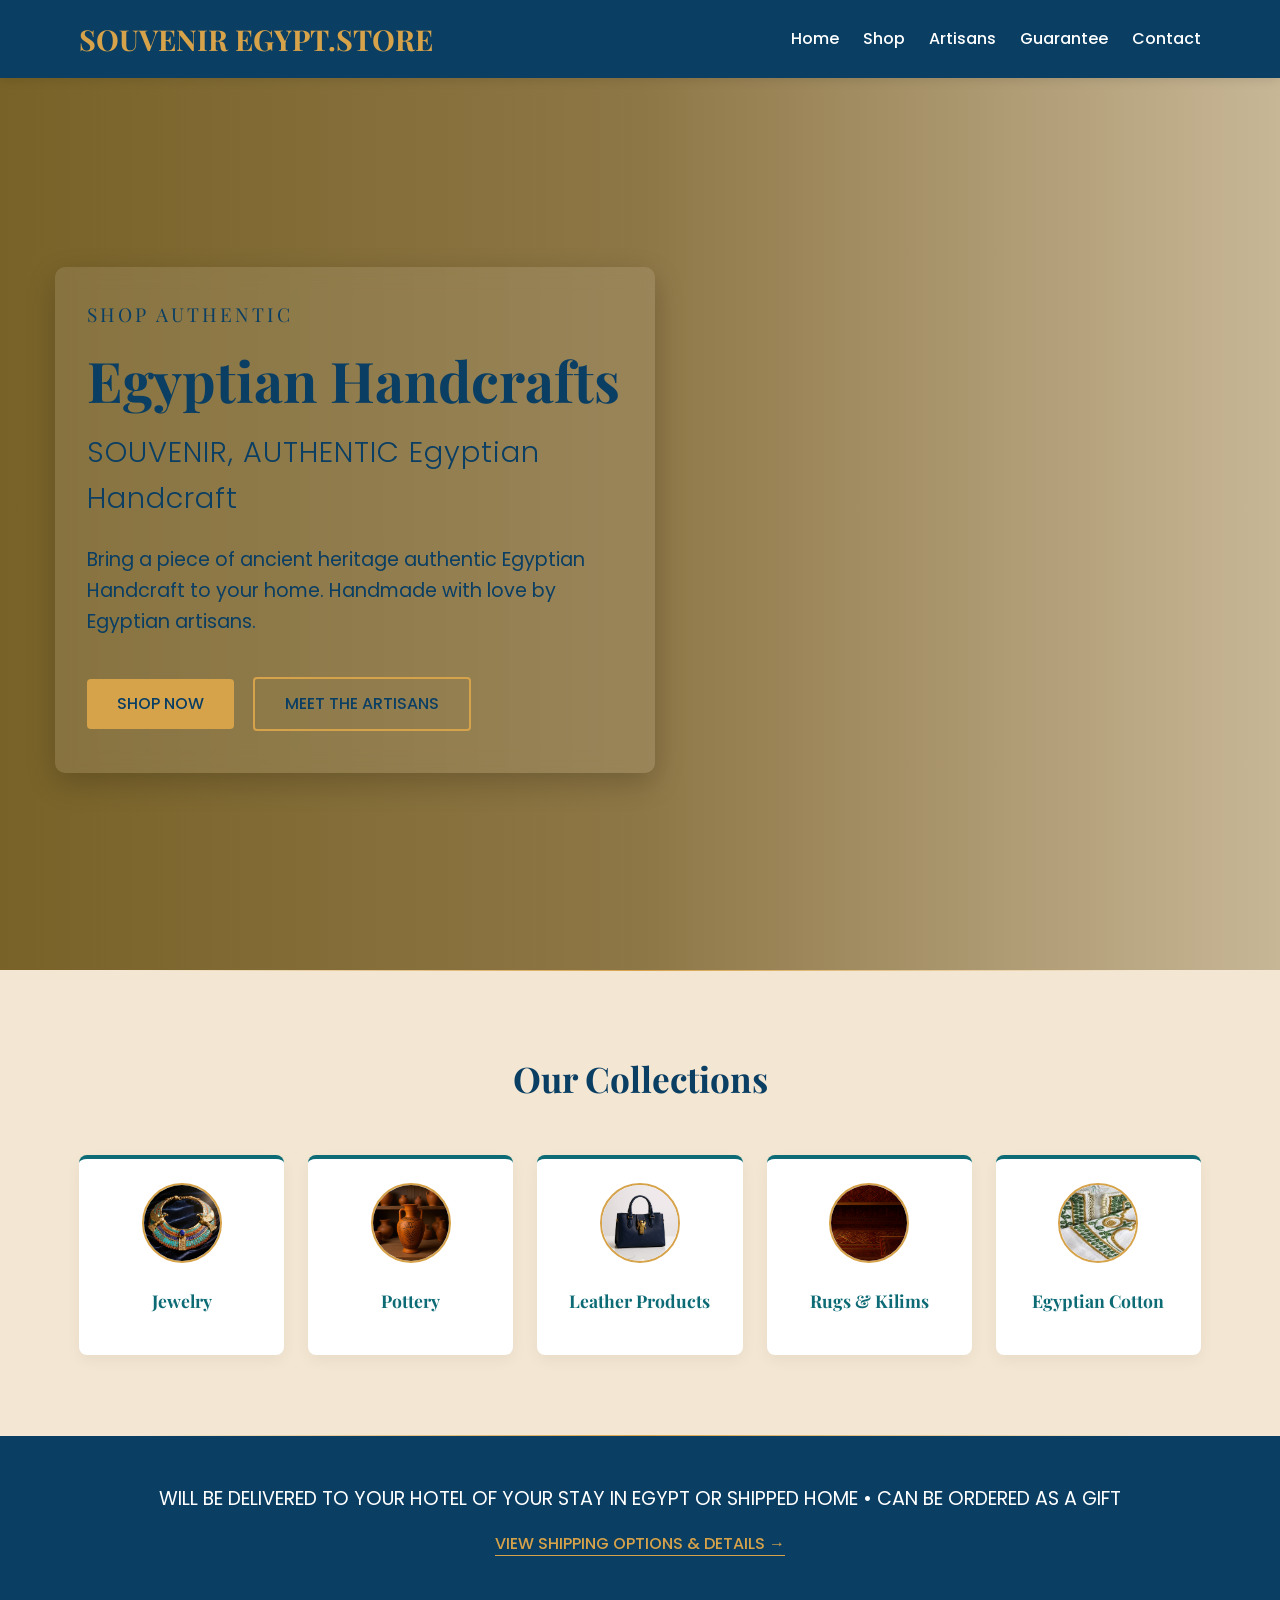
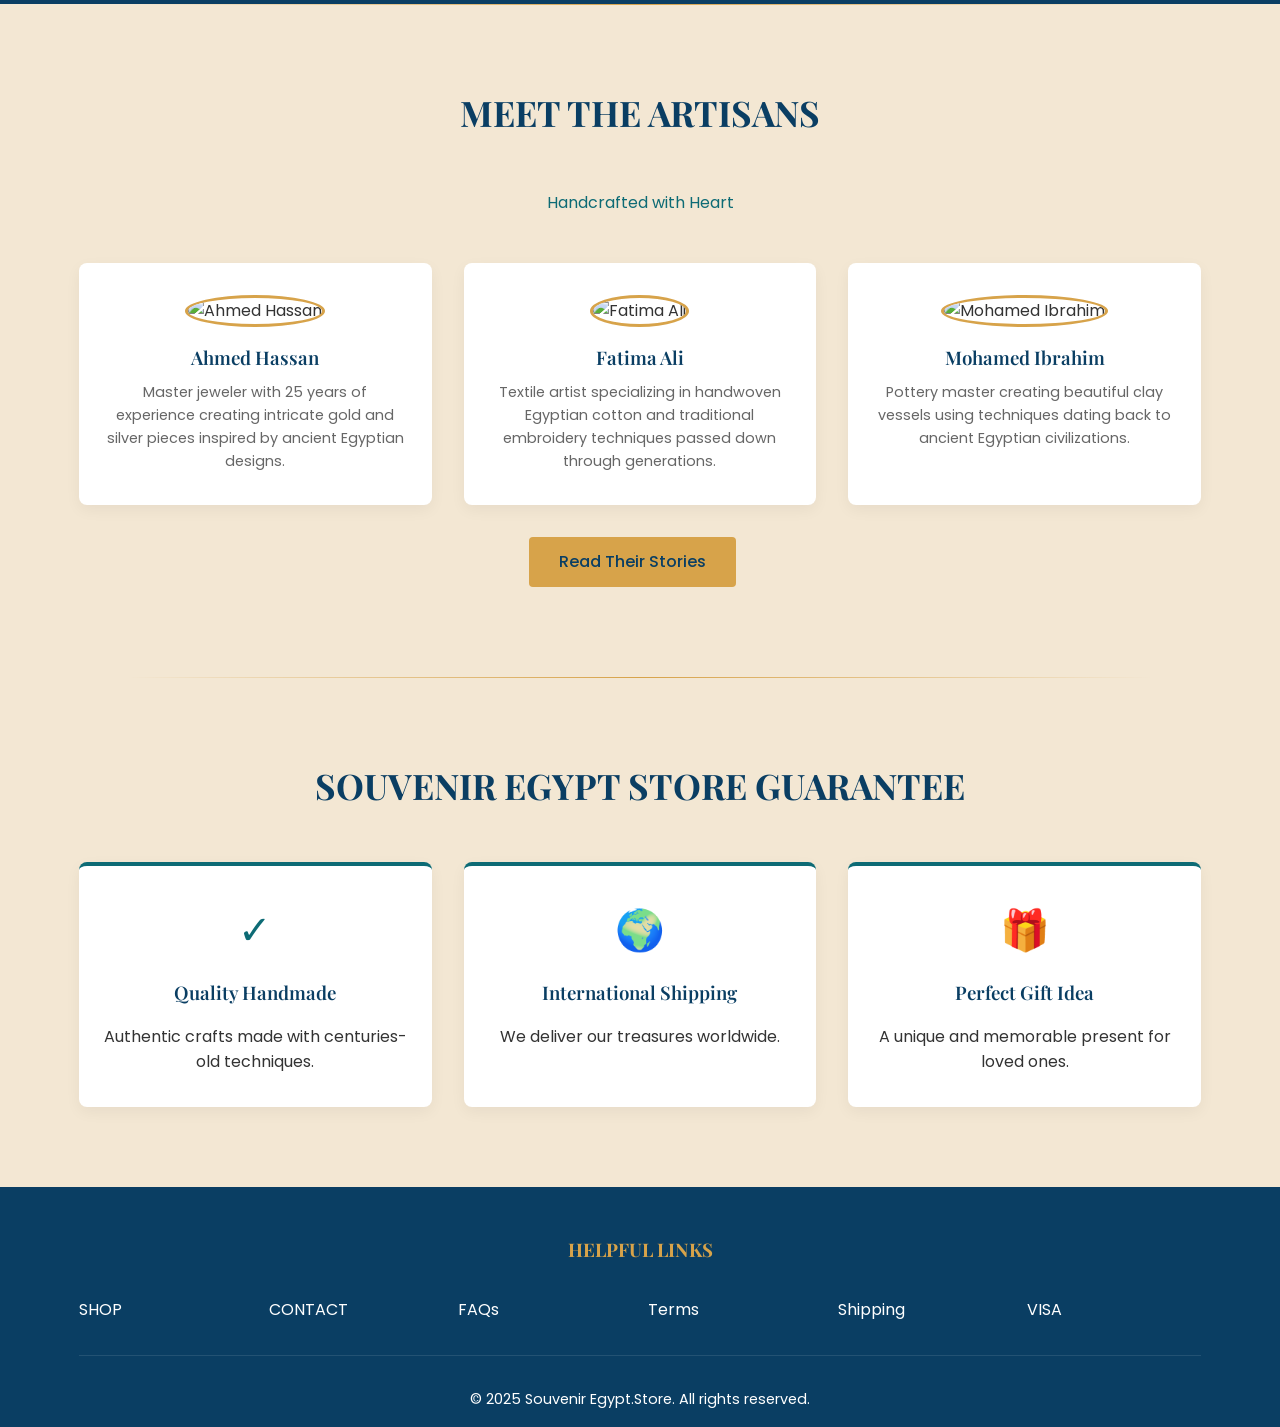
==== index.html @ 483a2a7c "Update-3 11-10-2025 12:48AM" ====
<!DOCTYPE html>
<html lang="en">
<head>
    <meta charset="UTF-8">
    <meta name="viewport" content="width=device-width, initial-scale=1.0">
    <title>SOUVENIR - Authentic Egyptian Handcraft</title>
    <link href="https://fonts.googleapis.com/css2?family=Playfair+Display:wght@400;700&family=Poppins:wght@300;400;500;600&display=swap" rel="stylesheet">
     <style>
        :root {
            --deep-teal: #0D6B75;
            --desert-gold: #D7A34A;
            --sand-beige: #F3E7D3;
            --dark-blue: #0A3E63;
            --text-dark: #333333;
            --text-light: #ffffff;
        }

        * {
            margin: 0;
            padding: 0;
            box-sizing: border-box;
        }

        body {
            font-family: 'Poppins', sans-serif;
            color: var(--text-dark);
            line-height: 1.6;
            background-color: var(--sand-beige);
        }

        h1, h2, h3, h4 {
            font-family: 'Playfair Display', serif;
            margin-bottom: 1rem;
        }

        .container {
            width: 90%;
            max-width: 1200px;
            margin: 0 auto;
            padding: 0 15px;
        }

        /* Section Separator */
        .section-separator {
            border: 0;
            height: 1px;
            background: linear-gradient(to right, transparent, var(--desert-gold), transparent);
            margin: 0 auto;
            width: 80%;
        }

        /* Header Styles */
        header {
            background-color: var(--dark-blue);
            color: var(--text-light);
            padding: 1rem 0;
            position: fixed;
            width: 100%;
            top: 0;
            z-index: 1000;
            box-shadow: 0 2px 10px rgba(0, 0, 0, 0.1);
        }

        .header-content {
            display: flex;
            justify-content: space-between;
            align-items: center;
        }

        .logo {
            font-family: 'Playfair Display', serif;
            font-size: 1.8rem;
            font-weight: 700;
            color: var(--desert-gold);
        }

        nav ul {
            display: flex;
            list-style: none;
        }

        nav ul li {
            margin-left: 1.5rem;
        }

        nav ul li a {
            color: var(--text-light);
            text-decoration: none;
            font-weight: 500;
            transition: color 0.3s;
        }

        nav ul li a:hover {
            color: var(--desert-gold);
        }

        .mobile-menu {
            display: none;
            font-size: 1.5rem;
            cursor: pointer;
            color: var(--desert-gold);
        }

        /* Hero Section */
        .hero {
            background: linear-gradient(90deg, rgba(99, 75, 10, 0.85) 0%, rgba(99, 71, 10, 0.7) 50%, rgba(99, 71, 10, 0.3) 100%), 
                url('https://encrypted-tbn0.gstatic.com/images?q=tbn:ANd9GcQ4jGZ0KMKgC7omjHCyZVsBa8YIPosNLik_pw&s') no-repeat center center/cover;
            height: 100vh;
            display: flex;
            align-items: center;
            margin-top: 70px;
        }

        .hero-content {
            width: 100%;
        }

        .hero-text {
            max-width: 600px;
            padding: 2rem;
            background-color: rgba(255, 255, 255, 0.1);
            backdrop-filter: blur(10px);
            border-radius: 10px;
            box-shadow: 0 10px 30px rgba(0, 0, 0, 0.2);
        }

        .hero h2 {
            font-size: 1.2rem;
            letter-spacing: 3px;
            margin-bottom: 1rem;
            font-weight: 400;
            color: var(--dark-blue);
        }

        .hero h1 {
            font-size: 3.5rem;
            margin-bottom: 1rem;
            line-height: 1.2;
            color: var(--dark-blue);
        }

        .brand-tagline {
            font-size: 1.8rem;
            margin-bottom: 1.5rem;
            font-weight: 300;
            letter-spacing: 1px;
            color: var(--dark-blue);
        }

        .hero-tagline {
            font-size: 1.2rem;
            margin-bottom: 2.5rem;
            color: var(--dark-blue);
            line-height: 1.6;
        }

        .btn {
            display: inline-block;
            padding: 12px 30px;
            border-radius: 4px;
            text-decoration: none;
            font-weight: 500;
            transition: all 0.3s;
            margin-right: 15px;
            margin-bottom: 10px;
        }

        .btn-primary {
            background-color: var(--desert-gold);
            color: var(--dark-blue);
        }

        .btn-primary:hover {
            background-color: #c08c3a;
            transform: translateY(-3px);
            box-shadow: 0 5px 15px rgba(215, 163, 74, 0.3);
        }

        .btn-secondary {
            border: 2px solid var(--desert-gold);
            color: var(--dark-blue);
        }

        .btn-secondary:hover {
            background-color: rgba(215, 163, 74, 0.1);
            transform: translateY(-3px);
        }

        /* Product Categories */
        .categories {
            padding: 5rem 0;
        }

        .section-title {
            text-align: center;
            margin-bottom: 3rem;
            font-size: 2.2rem;
            color: var(--dark-blue);
        }

        .categories-grid {
            display: grid;
            grid-template-columns: repeat(5, 1fr);
            gap: 1.5rem;
        }

        .category-card {
            background-color: white;
            border-radius: 8px;
            padding: 1.5rem 1rem;
            text-align: center;
            box-shadow: 0 5px 15px rgba(0, 0, 0, 0.05);
            transition: transform 0.3s, box-shadow 0.3s;
            cursor: pointer;
            border-top: 4px solid var(--deep-teal);
        }

        .category-card:hover {
            transform: translateY(-10px);
            box-shadow: 0 15px 30px rgba(0, 0, 0, 0.1);
        }

        .category-image {
            width: 80px;
            height: 80px;
            object-fit: cover;
            border-radius: 50%;
            margin: 0 auto 1rem;
            border: 2px solid var(--desert-gold);
        }

        .category-card h3 {
            color: var(--deep-teal);
            font-size: 1.1rem;
        }

        /* Delivery Promise */
        .delivery {
            background-color: var(--dark-blue);
            padding: 3rem 0;
            text-align: center;
            color: white;
        }

        .delivery p {
            font-size: 1.2rem;
            margin-bottom: 1rem;
        }

        .delivery a {
            color: var(--desert-gold);
            text-decoration: none;
            font-weight: 500;
            border-bottom: 1px solid var(--desert-gold);
            transition: color 0.3s;
        }

        .delivery a:hover {
            color: var(--sand-beige);
            border-color: var(--sand-beige);
        }

        /* Artisans Section */
        .artisans {
            padding: 5rem 0;
        }

        .artisans-grid {
            display: grid;
            grid-template-columns: repeat(3, 1fr);
            gap: 2rem;
            margin-bottom: 2rem;
        }

        .artisan-card {
            text-align: center;
            background-color: white;
            padding: 2rem 1.5rem;
            border-radius: 8px;
            box-shadow: 0 5px 15px rgba(0, 0, 0, 0.05);
        }

        .artisan-img {
            width: 150px;
            height: 150px;
            border-radius: 50%;
            object-fit: cover;
            margin: 0 auto 1rem;
            border: 3px solid var(--desert-gold);
        }

        .artisan-name {
            font-weight: 600;
            margin-bottom: 0.5rem;
            color: var(--dark-blue);
        }

        .artisan-bio {
            font-size: 0.9rem;
            color: #666;
        }

        .center-btn {
            text-align: center;
        }

        /* Guarantee Section */
        .guarantee {
            padding: 5rem 0;
        }

        .guarantee-grid {
            display: grid;
            grid-template-columns: repeat(3, 1fr);
            gap: 2rem;
        }

        .guarantee-card {
            text-align: center;
            padding: 2rem 1rem;
            background-color: white;
            border-radius: 8px;
            box-shadow: 0 5px 15px rgba(0, 0, 0, 0.05);
            border-top: 4px solid var(--deep-teal);
        }

        .guarantee-icon {
            font-size: 2.5rem;
            margin-bottom: 1rem;
            color: var(--deep-teal);
        }

        .guarantee-title {
            font-weight: 600;
            margin-bottom: 1rem;
            color: var(--dark-blue);
        }

        /* Footer */
        footer {
            background-color: var(--dark-blue);
            color: var(--text-light);
            padding: 3rem 0 1rem;
        }

        .footer-links {
            display: grid;
            grid-template-columns: repeat(6, 1fr);
            gap: 1rem;
            margin-bottom: 2rem;
        }

        .footer-links a {
            color: var(--text-light);
            text-decoration: none;
            transition: color 0.3s;
        }

        .footer-links a:hover {
            color: var(--desert-gold);
        }

        .copyright {
            text-align: center;
            padding-top: 2rem;
            border-top: 1px solid rgba(255, 255, 255, 0.1);
            font-size: 0.9rem;
        }

        /* Responsive Design */
        @media (max-width: 992px) {
            .categories-grid {
                grid-template-columns: repeat(3, 1fr);
            }
            
            .artisans-grid {
                grid-template-columns: repeat(2, 1fr);
            }
            
            .footer-links {
                grid-template-columns: repeat(3, 1fr);
            }
            
            .hero-text {
                max-width: 80%;
                margin: 0 auto;
                text-align: center;
            }
        }

        @media (max-width: 768px) {
            .hero h1 {
                font-size: 2.5rem;
            }
            
            .brand-tagline {
                font-size: 1.4rem;
            }
            
            .hero-tagline {
                font-size: 1.1rem;
                padding: 0 1rem;
            }
            
            .guarantee-grid {
                grid-template-columns: 1fr;
            }
            
            nav ul {
                display: none;
                position: absolute;
                top: 70px;
                left: 0;
                width: 100%;
                background-color: var(--dark-blue);
                flex-direction: column;
                padding: 1rem 0;
                text-align: center;
                box-shadow: 0 5px 10px rgba(0, 0, 0, 0.1);
            }
            
            nav ul.show {
                display: flex;
            }
            
            nav ul li {
                margin: 0.5rem 0;
            }
            
            .mobile-menu {
                display: block;
            }
        }

        @media (max-width: 576px) {
            .categories-grid {
                grid-template-columns: repeat(2, 1fr);
            }
            
            .artisans-grid {
                grid-template-columns: 1fr;
            }
            
            .footer-links {
                grid-template-columns: repeat(2, 1fr);
            }
            
            .hero .btn {
                display: block;
                margin: 10px auto;
                width: 80%;
            }
            
            .hero-text {
                max-width: 90%;
                padding: 1.5rem;
            }
            
            .category-image {
                width: 70px;
                height: 70px;
            }
        }
    </style>
</head>
<body>
    <!-- Header -->
    <header>
        <div class="container header-content">
            <div class="logo">SOUVENIR EGYPT.STORE</div>
            <nav>
                <div class="mobile-menu">☰</div>
                <ul>
                    <li><a href="#home">Home</a></li>
                    <li><a href="#shop">Shop</a></li>
                    <li><a href="#artisans">Artisans</a></li>
                    <li><a href="#guarantee">Guarantee</a></li>
                    <li><a href="#contact">Contact</a></li>
                </ul>
            </nav>
        </div>
    </header>

    <!-- Hero Section -->
    <section class="hero" id="home">
        <div class="container hero-content">
            <div class="hero-text">
                <h2>SHOP AUTHENTIC</h2>
                <h1>Egyptian Handcrafts</h1>
                <div class="brand-tagline">SOUVENIR, AUTHENTIC Egyptian Handcraft</div>
                <p class="hero-tagline">Bring a piece of ancient heritage authentic Egyptian Handcraft to your home. Handmade with love by Egyptian artisans.</p>
                <div class="hero-buttons">
                    <a href="#shop" class="btn btn-primary">SHOP NOW</a>
                    <a href="#artisans" class="btn btn-secondary">MEET THE ARTISANS</a>
                </div>
            </div>
        </div>
    </section>

    <hr class="section-separator">

    <!-- Product Categories -->
    <section class="categories" id="categories">
        <div class="container">
            <h2 class="section-title">Our Collections</h2>
            <div class="categories-grid">
                <div class="category-card">
                    <img src="./assets/img/jewelry.jpeg" alt="Jewelry" class="category-image">
                    <h3>Jewelry</h3>
                </div>
                <div class="category-card">
                    <img src="./assets/img/pottery.png" alt="Pottery" class="category-image">
                    <h3>Pottery</h3>
                </div>
                <div class="category-card">
                    <img src="./assets/img/leather.png" alt="Leather Products" class="category-image">
                    <h3>Leather Products</h3>
                </div>
                <div class="category-card">
                    <img src="./assets/img/Kilimandcarpet.png" alt="Rugs & Kilims" class="category-image">
                    <h3>Rugs & Kilims</h3>
                </div>
                <div class="category-card">
                    <img src="./assets/img/fashion.jpg" alt="Egyptian Cotton" class="category-image">
                    <h3>Egyptian Cotton</h3>
                </div>
            </div>
        </div>
    </section>

    <hr class="section-separator">

    <!-- Delivery Promise -->
    <section class="delivery">
        <div class="container">
            <p>WILL BE DELIVERED TO YOUR HOTEL OF YOUR STAY IN EGYPT OR SHIPPED HOME • CAN BE ORDERED AS A GIFT</p>
            <a href="#">VIEW SHIPPING OPTIONS & DETAILS →</a>
        </div>
    </section>

    <hr class="section-separator">

    <!-- Artisans Section -->
    <section class="artisans" id="artisans">
        <div class="container">
            <h2 class="section-title">MEET THE ARTISANS</h2>
            <p class="section-subtitle" style="text-align: center; margin-bottom: 3rem; color: var(--deep-teal);">Handcrafted with Heart</p>
            <div class="artisans-grid">
                <div class="artisan-card">
                    <img src="https://images.unsplash.com/photo-1589156280159-27698a70f29e?ixlib=rb-1.2.1&auto=format&fit=crop&w=500&q=80" alt="Ahmed Hassan" class="artisan-img">
                    <h3 class="artisan-name">Ahmed Hassan</h3>
                    <p class="artisan-bio">Master jeweler with 25 years of experience creating intricate gold and silver pieces inspired by ancient Egyptian designs.</p>
                </div>
                <div class="artisan-card">
                    <img src="https://images.unsplash.com/photo-1573496359142-b8d87734a5a2?ixlib=rb-1.2.1&auto=format&fit=crop&w=500&q=80" alt="Fatima Ali" class="artisan-img">
                    <h3 class="artisan-name">Fatima Ali</h3>
                    <p class="artisan-bio">Textile artist specializing in handwoven Egyptian cotton and traditional embroidery techniques passed down through generations.</p>
                </div>
                <div class="artisan-card">
                    <img src="https://images.unsplash.com/photo-1507003211169-0a1dd7228f2d?ixlib=rb-1.2.1&auto=format&fit=crop&w=500&q=80" alt="Mohamed Ibrahim" class="artisan-img">
                    <h3 class="artisan-name">Mohamed Ibrahim</h3>
                    <p class="artisan-bio">Pottery master creating beautiful clay vessels using techniques dating back to ancient Egyptian civilizations.</p>
                </div>
            </div>
            <div class="center-btn">
                <a href="#" class="btn btn-primary">Read Their Stories</a>
            </div>
        </div>
    </section>

    <hr class="section-separator">

    <!-- Guarantee Section -->
    <section class="guarantee" id="guarantee">
        <div class="container">
            <h2 class="section-title">SOUVENIR EGYPT STORE GUARANTEE</h2>
            <div class="guarantee-grid">
                <div class="guarantee-card">
                    <div class="guarantee-icon">✓</div>
                    <h3 class="guarantee-title">Quality Handmade</h3>
                    <p>Authentic crafts made with centuries-old techniques.</p>
                </div>
                <div class="guarantee-card">
                    <div class="guarantee-icon">🌍</div>
                    <h3 class="guarantee-title">International Shipping</h3>
                    <p>We deliver our treasures worldwide.</p>
                </div>
                <div class="guarantee-card">
                    <div class="guarantee-icon">🎁</div>
                    <h3 class="guarantee-title">Perfect Gift Idea</h3>
                    <p>A unique and memorable present for loved ones.</p>
                </div>
            </div>
        </div>
    </section>

    <!-- Footer -->
    <footer id="contact">
        <div class="container">
            <h3 style="text-align: center; margin-bottom: 2rem; color: var(--desert-gold);">HELPFUL LINKS</h3>
            <div class="footer-links">
                <a href="#shop">SHOP</a>
                <a href="#contact">CONTACT</a>
                <a href="#">FAQs</a>
                <a href="#">Terms</a>
                <a href="#">Shipping</a>
                <a href="#">VISA</a>
            </div>
            <div class="copyright">
                <p>© 2025 Souvenir Egypt.Store. All rights reserved.</p>
            </div>
        </div>
    </footer>

    <script>
        // Mobile menu toggle
        document.querySelector('.mobile-menu').addEventListener('click', function() {
            document.querySelector('nav ul').classList.toggle('show');
        });

        // Smooth scrolling for anchor links
        document.querySelectorAll('a[href^="#"]').forEach(anchor => {
            anchor.addEventListener('click', function (e) {
                e.preventDefault();
                
                const targetId = this.getAttribute('href');
                if(targetId === '#') return;
                
                const targetElement = document.querySelector(targetId);
                if(targetElement) {
                    window.scrollTo({
                        top: targetElement.offsetTop - 70,
                        behavior: 'smooth'
                    });
                    
                    // Close mobile menu if open
                    document.querySelector('nav ul').classList.remove('show');
                }
            });
        });
    </script>
</body>
</html>
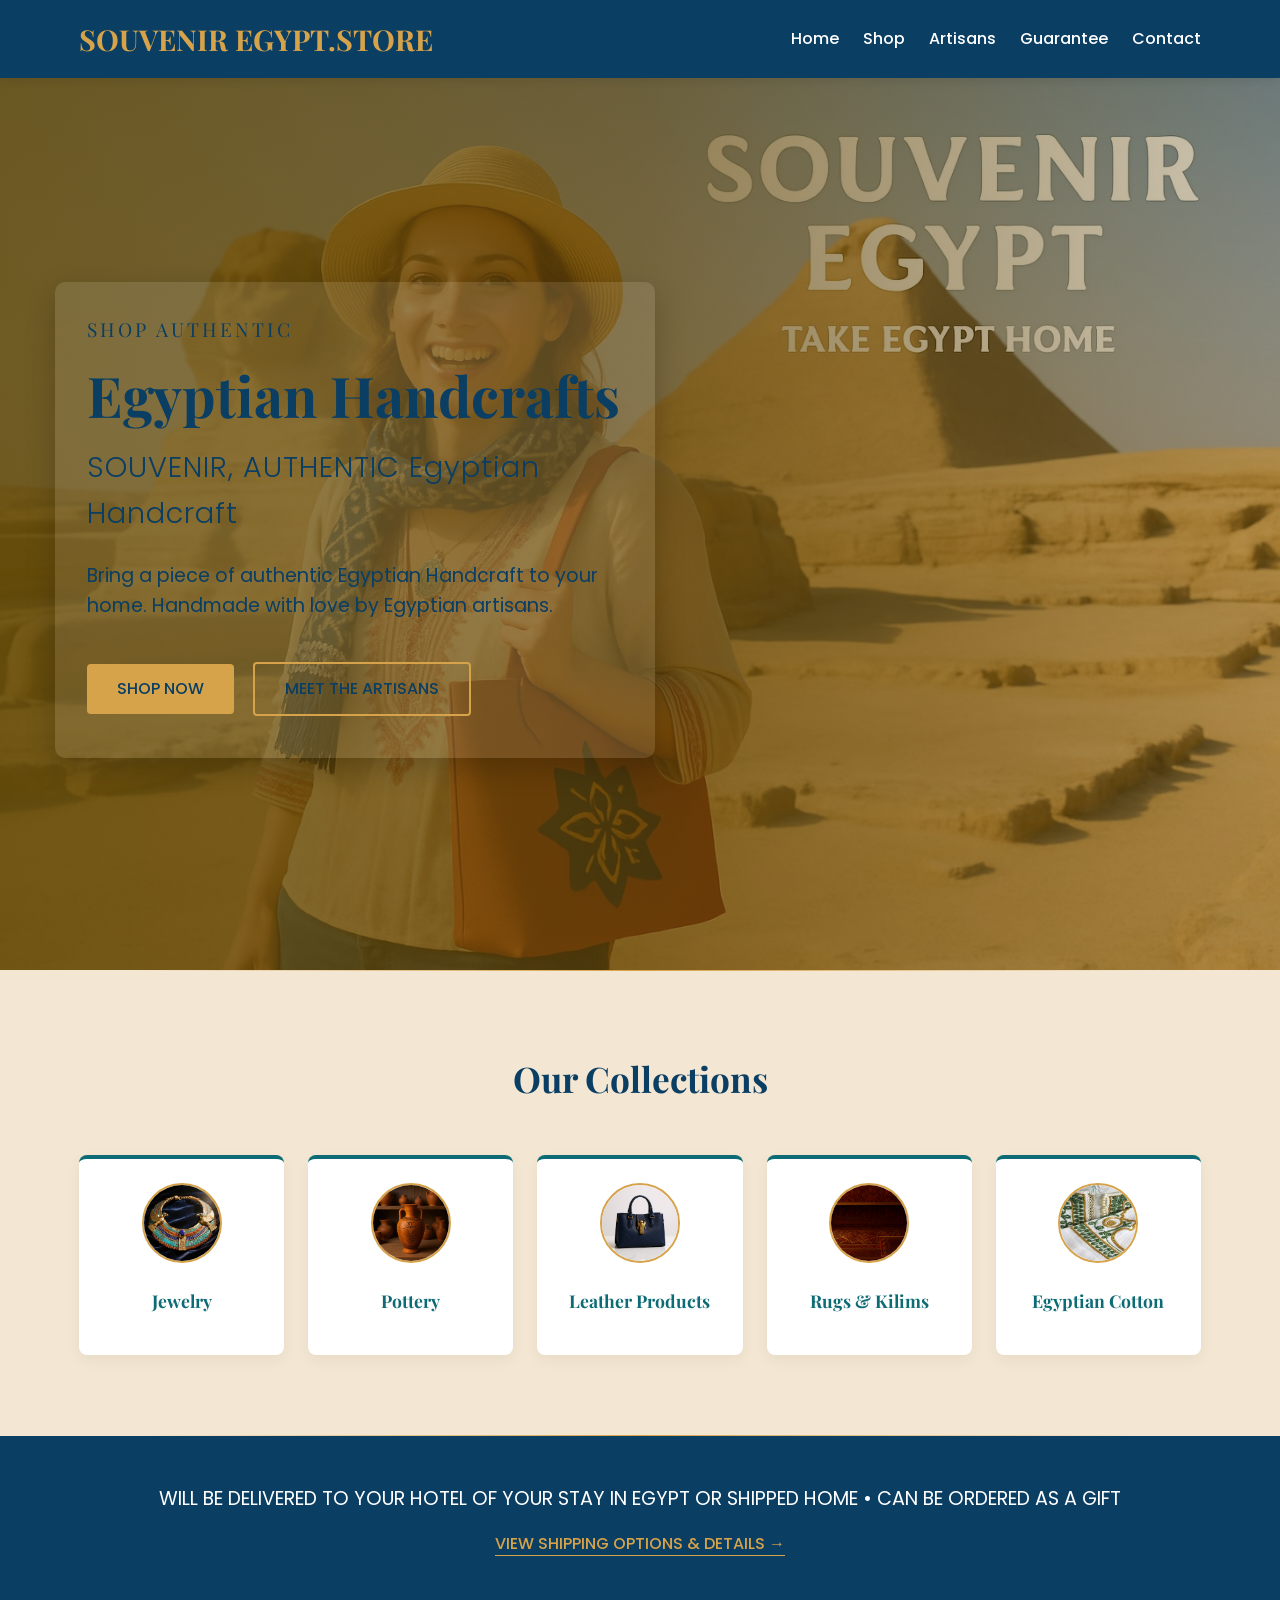
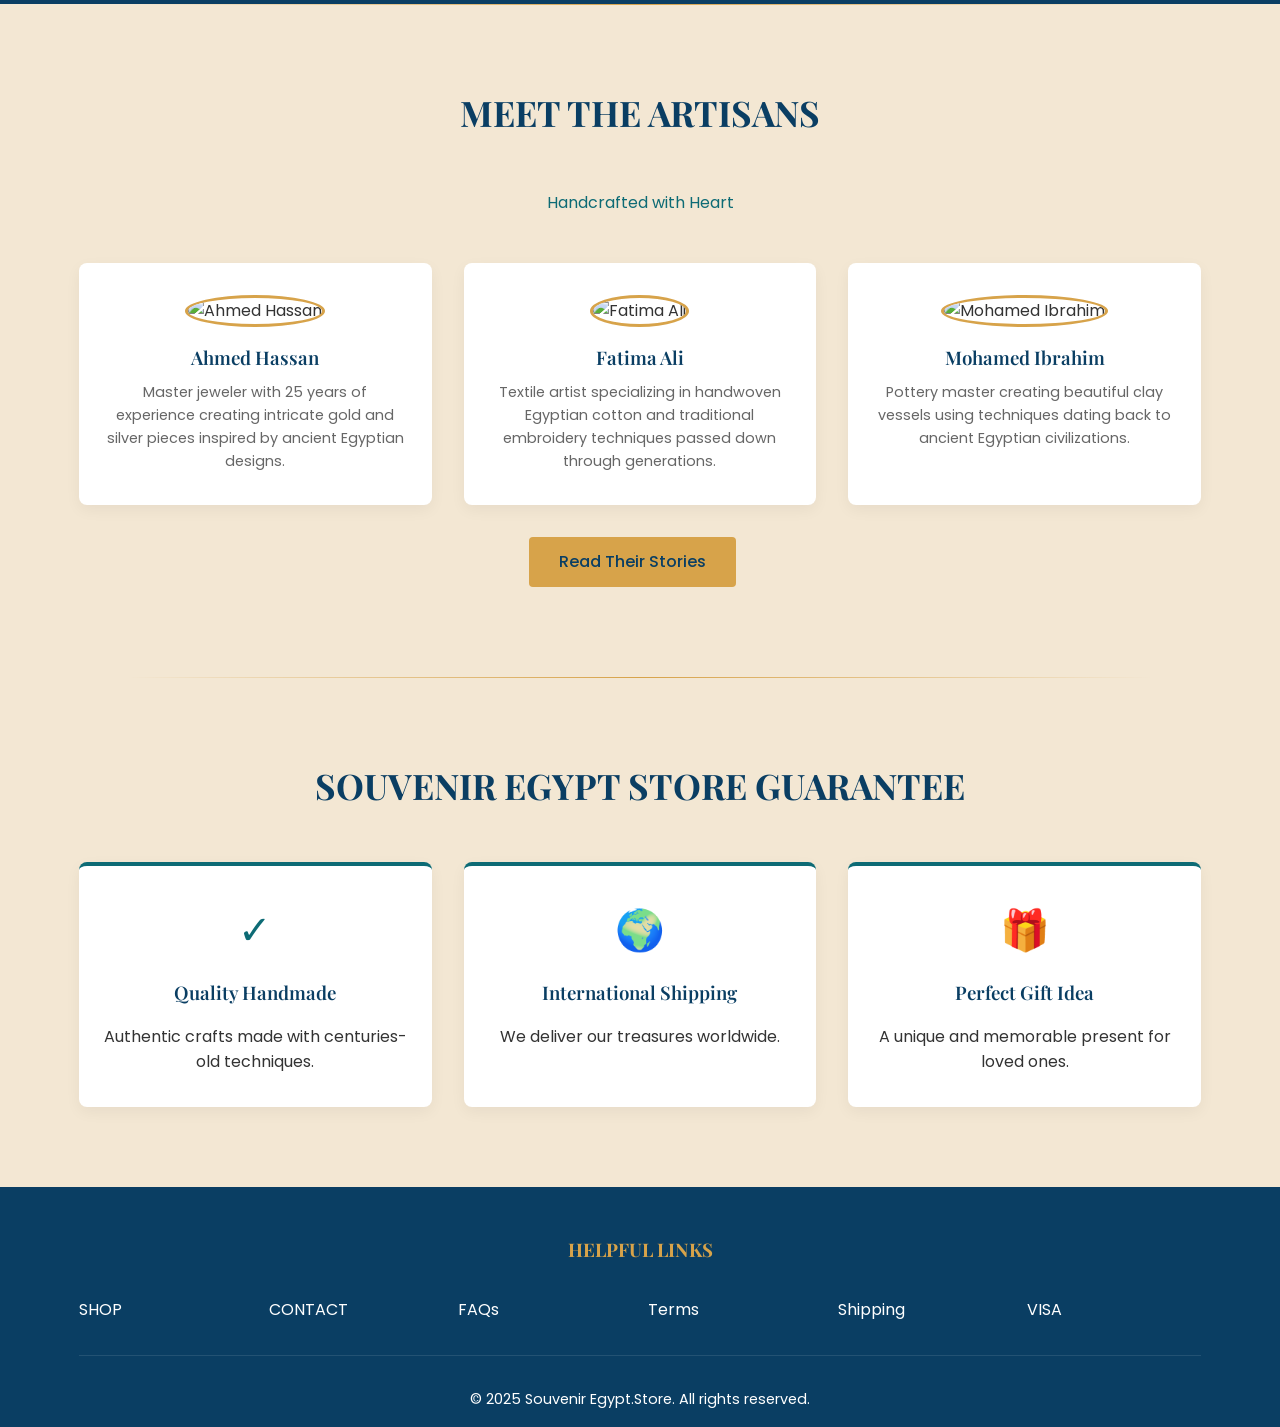
==== commit c50dc5c8: "Upload-4 11-10-2025 9:14PM Upload-4 11-10-2025 9:14PM" ====
--- a/index.html
+++ b/index.html
@@ -104,7 +104,7 @@
         /* Hero Section */
         .hero {
             background: linear-gradient(90deg, rgba(99, 75, 10, 0.85) 0%, rgba(99, 71, 10, 0.7) 50%, rgba(99, 71, 10, 0.3) 100%), 
-                url('https://encrypted-tbn0.gstatic.com/images?q=tbn:ANd9GcQ4jGZ0KMKgC7omjHCyZVsBa8YIPosNLik_pw&s') no-repeat center center/cover;
+                url('./assets/img/heroBagckground.jpg') no-repeat top center/cover;
             height: 100vh;
             display: flex;
             align-items: center;
@@ -119,7 +119,7 @@
             max-width: 600px;
             padding: 2rem;
             background-color: rgba(255, 255, 255, 0.1);
-            backdrop-filter: blur(10px);
+            /* backdrop-filter: blur(10px); */
             border-radius: 10px;
             box-shadow: 0 10px 30px rgba(0, 0, 0, 0.2);
         }
@@ -488,7 +488,7 @@
                 <h2>SHOP AUTHENTIC</h2>
                 <h1>Egyptian Handcrafts</h1>
                 <div class="brand-tagline">SOUVENIR, AUTHENTIC Egyptian Handcraft</div>
-                <p class="hero-tagline">Bring a piece of ancient heritage authentic Egyptian Handcraft to your home. Handmade with love by Egyptian artisans.</p>
+                <p class="hero-tagline">Bring a piece of authentic Egyptian Handcraft to your home. Handmade with love by Egyptian artisans.</p>
                 <div class="hero-buttons">
                     <a href="#shop" class="btn btn-primary">SHOP NOW</a>
                     <a href="#artisans" class="btn btn-secondary">MEET THE ARTISANS</a>
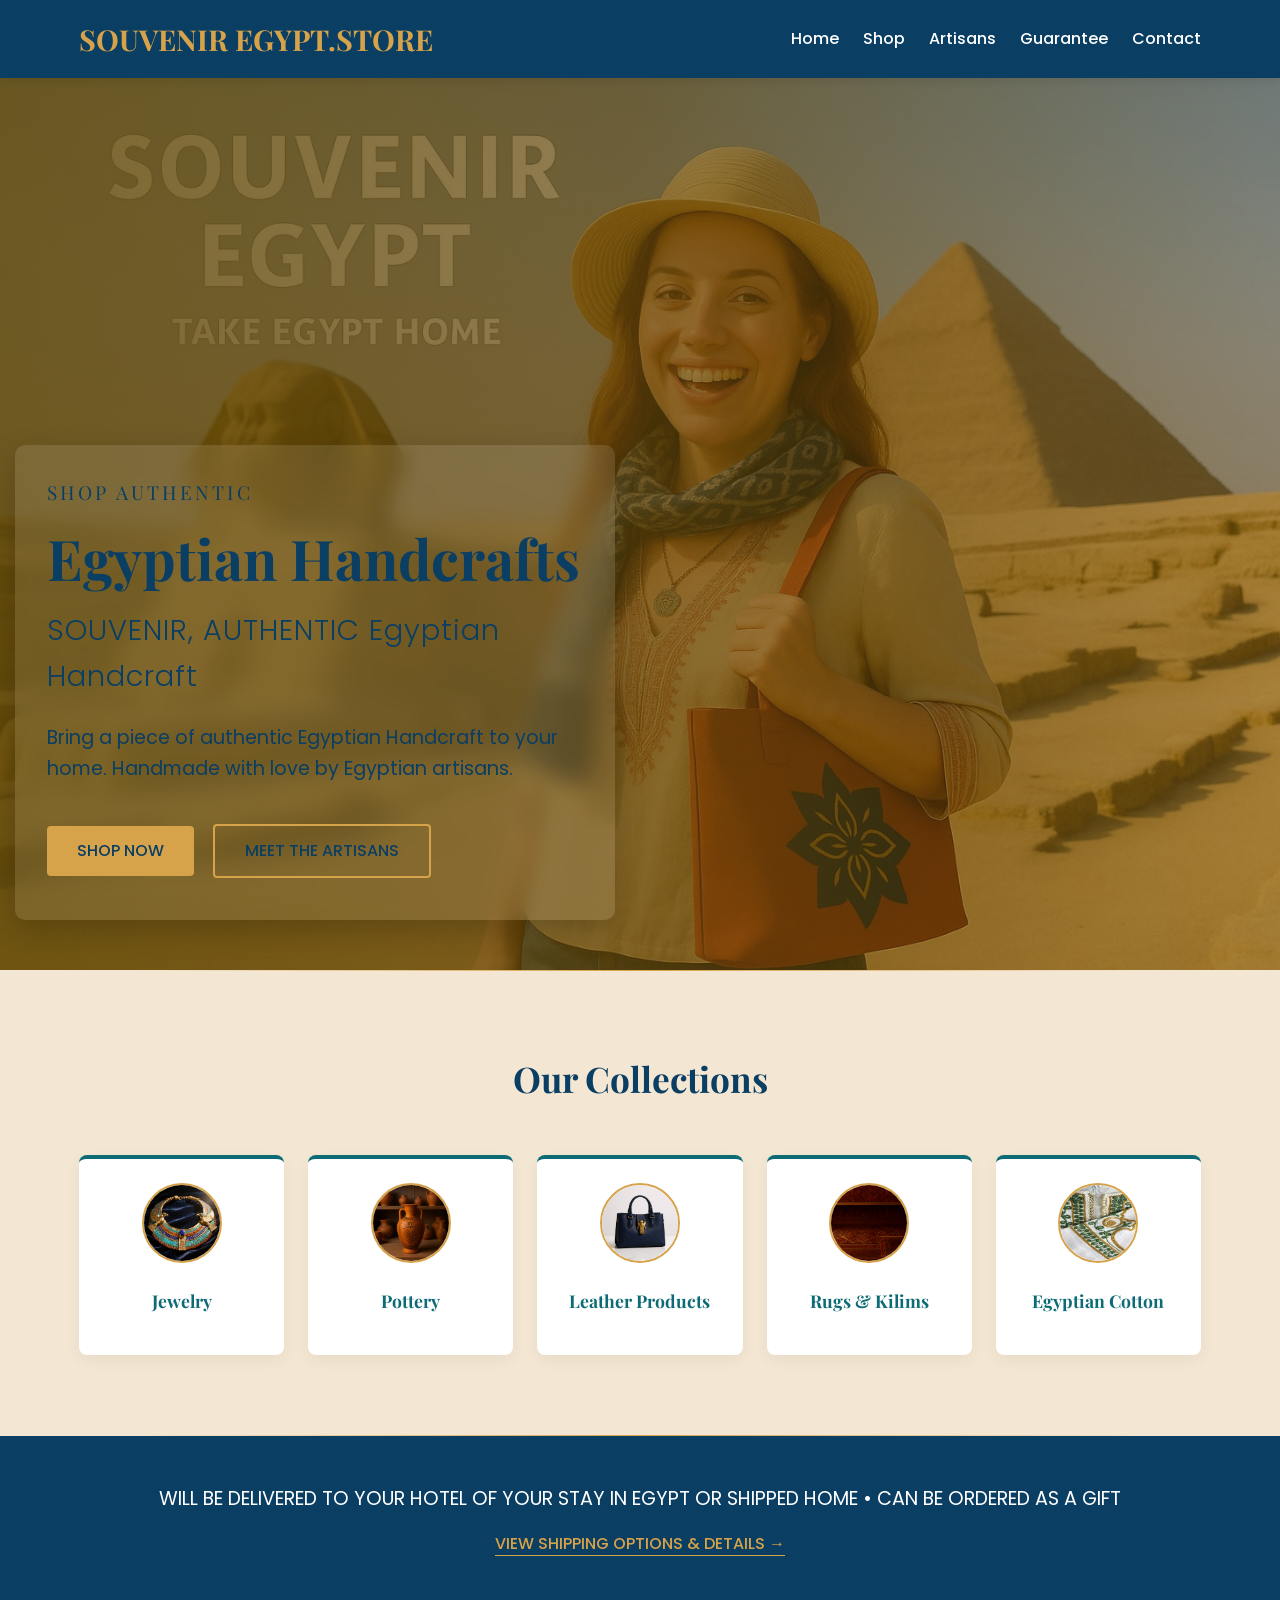
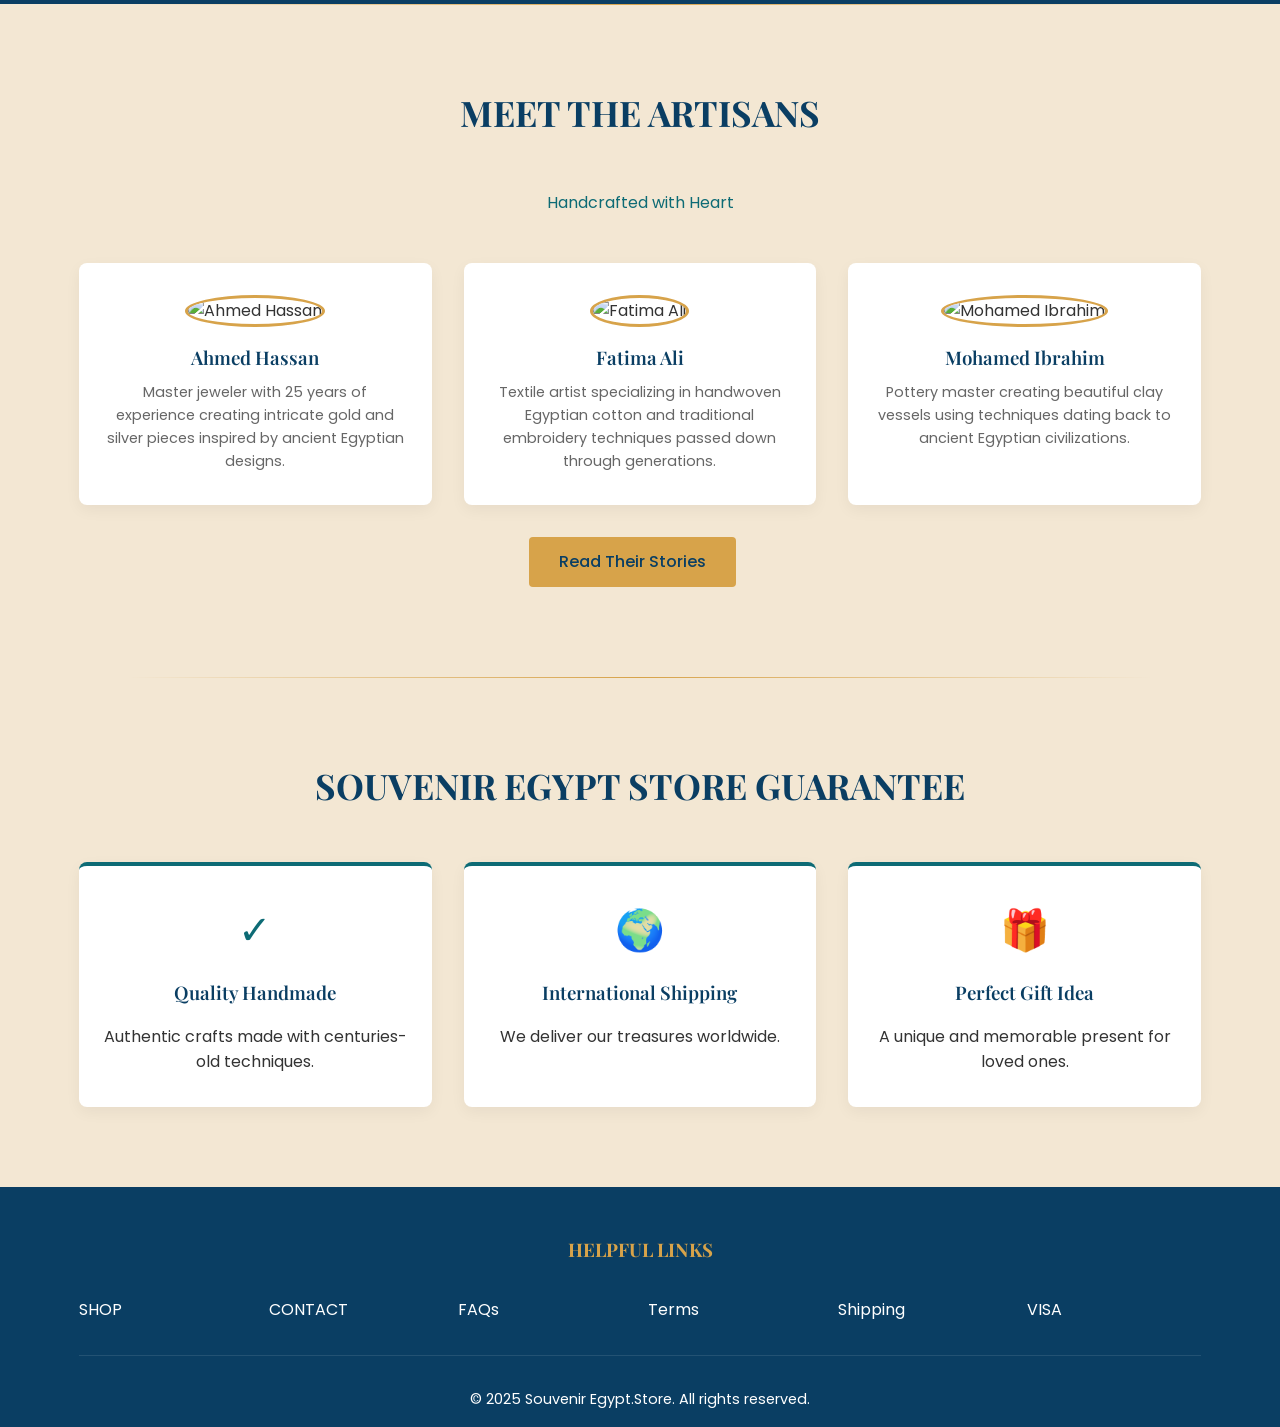
==== commit 101ccf6d: "Upload-5 11-10-2025 9:34PM Upload-5 11-10-2025 9:34PM" ====
--- a/index.html
+++ b/index.html
@@ -107,19 +107,21 @@
                 url('./assets/img/heroBagckground.jpg') no-repeat top center/cover;
             height: 100vh;
             display: flex;
-            align-items: center;
+            align-items: flex-end;
             margin-top: 70px;
+            padding-bottom: 50px;
         }
 
         .hero-content {
             width: 100%;
+            max-width: 1500px;
         }
 
         .hero-text {
             max-width: 600px;
             padding: 2rem;
             background-color: rgba(255, 255, 255, 0.1);
-            /* backdrop-filter: blur(10px); */
+            backdrop-filter: blur(10px);
             border-radius: 10px;
             box-shadow: 0 10px 30px rgba(0, 0, 0, 0.2);
         }
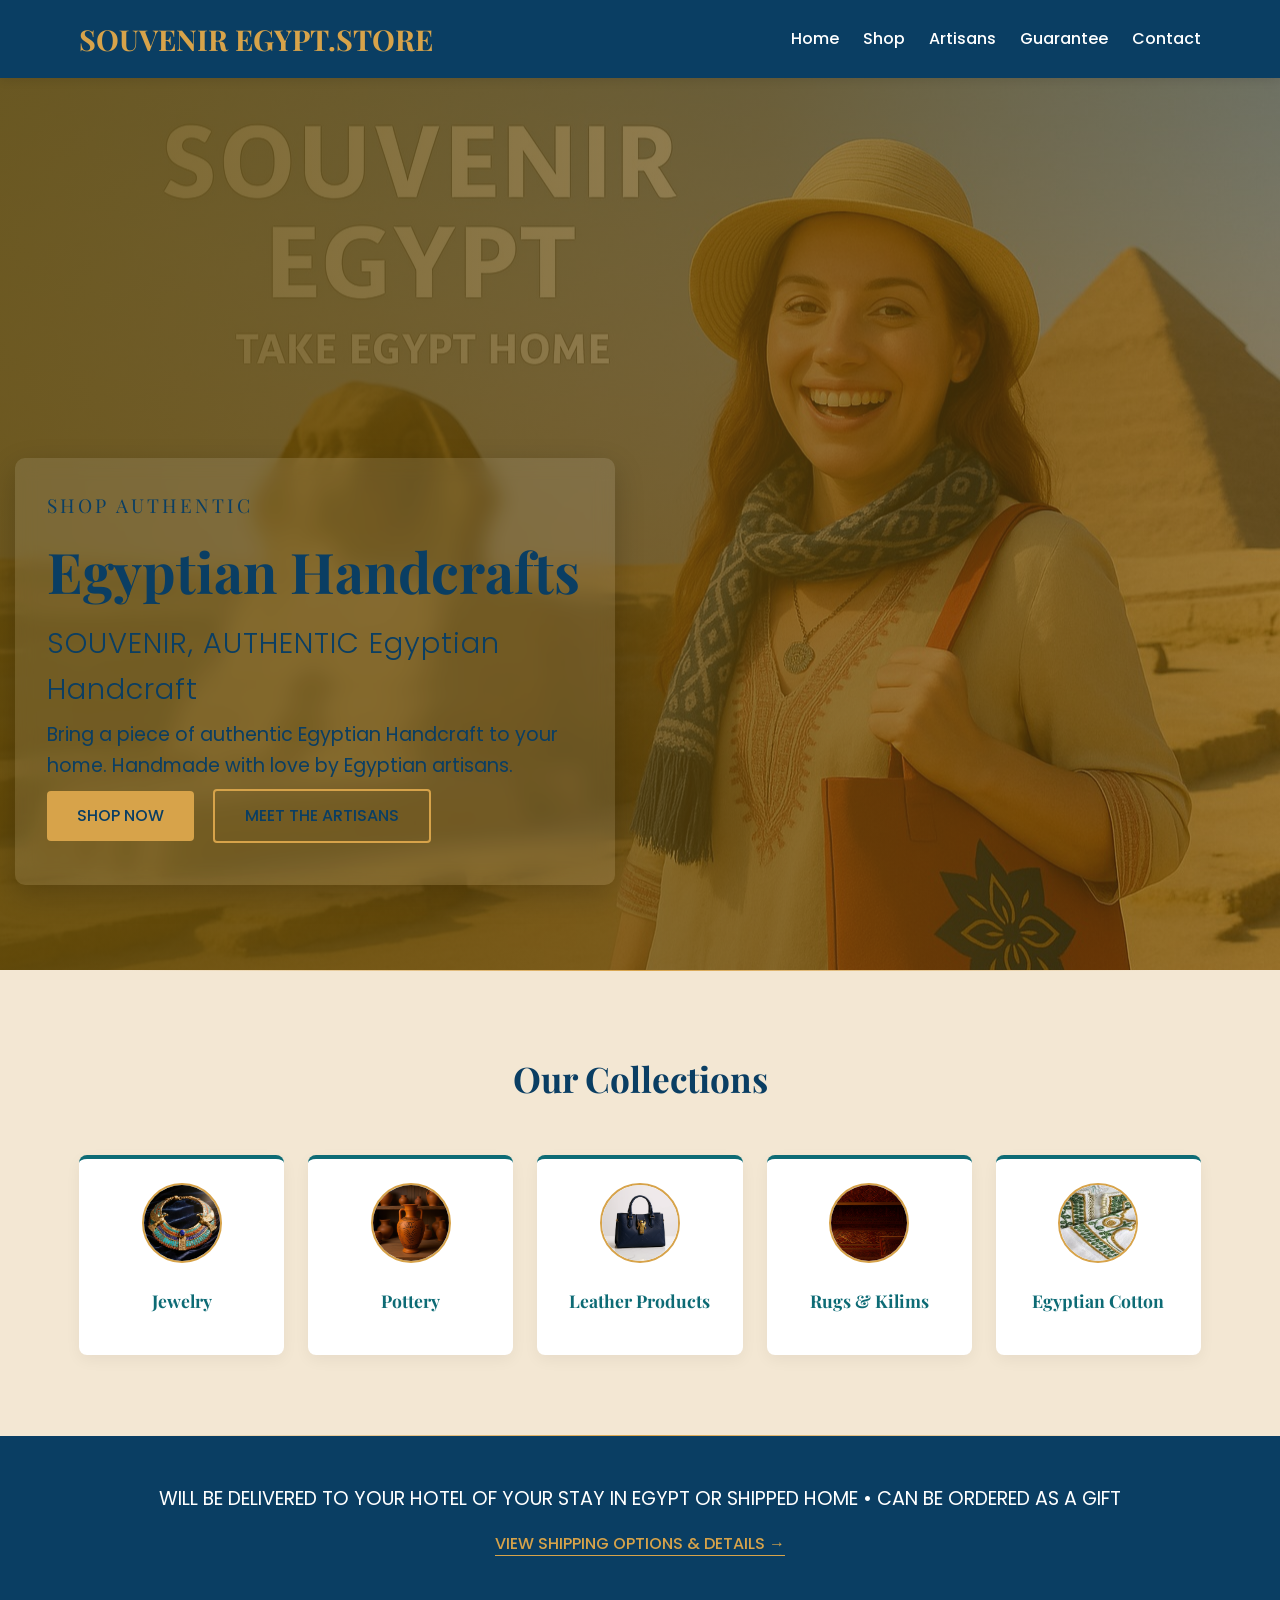
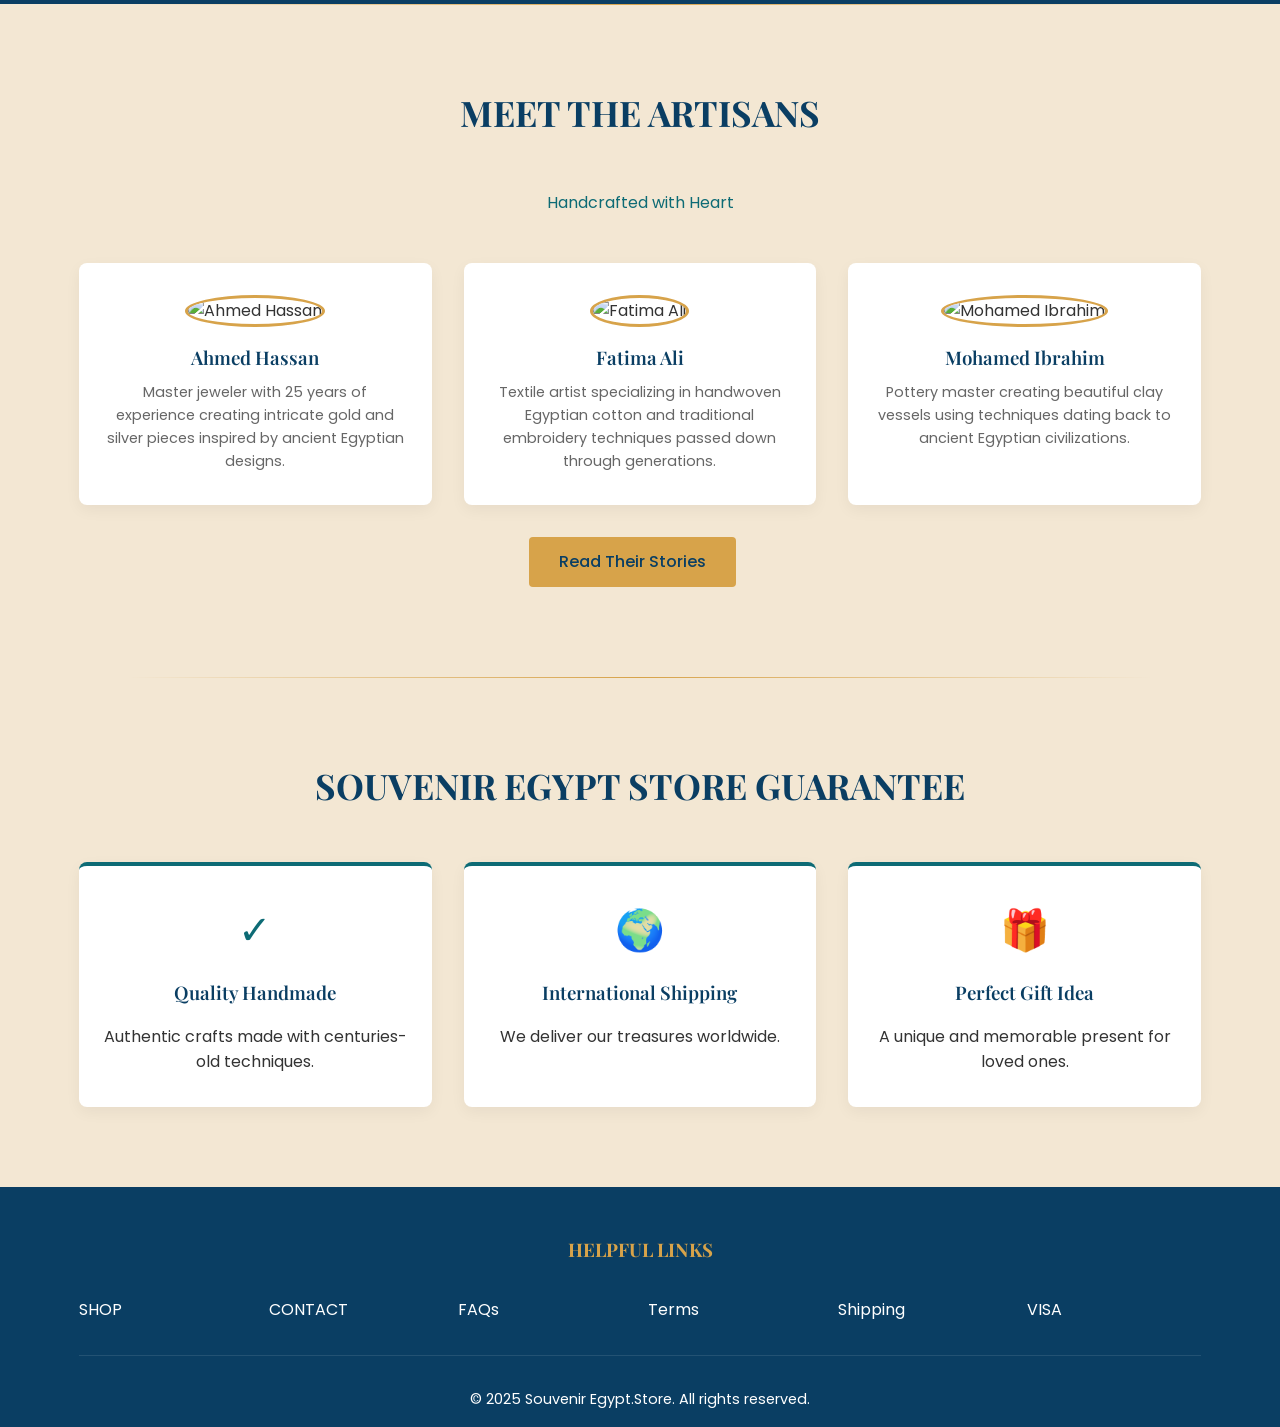
==== commit 477d1cac: "Upload-6 11-10-2025 10:07PM" ====
--- a/index.html
+++ b/index.html
@@ -1,645 +1,673 @@
 <!DOCTYPE html>
 <html lang="en">
-<head>
+
+  <head>
     <meta charset="UTF-8">
     <meta name="viewport" content="width=device-width, initial-scale=1.0">
     <title>SOUVENIR - Authentic Egyptian Handcraft</title>
-    <link href="https://fonts.googleapis.com/css2?family=Playfair+Display:wght@400;700&family=Poppins:wght@300;400;500;600&display=swap" rel="stylesheet">
-     <style>
-        :root {
-            --deep-teal: #0D6B75;
-            --desert-gold: #D7A34A;
-            --sand-beige: #F3E7D3;
-            --dark-blue: #0A3E63;
-            --text-dark: #333333;
-            --text-light: #ffffff;
-        }
-
-        * {
-            margin: 0;
-            padding: 0;
-            box-sizing: border-box;
-        }
-
-        body {
-            font-family: 'Poppins', sans-serif;
-            color: var(--text-dark);
-            line-height: 1.6;
-            background-color: var(--sand-beige);
-        }
-
-        h1, h2, h3, h4 {
-            font-family: 'Playfair Display', serif;
-            margin-bottom: 1rem;
-        }
-
-        .container {
-            width: 90%;
-            max-width: 1200px;
-            margin: 0 auto;
-            padding: 0 15px;
-        }
-
-        /* Section Separator */
-        .section-separator {
-            border: 0;
-            height: 1px;
-            background: linear-gradient(to right, transparent, var(--desert-gold), transparent);
-            margin: 0 auto;
-            width: 80%;
-        }
-
-        /* Header Styles */
-        header {
-            background-color: var(--dark-blue);
-            color: var(--text-light);
-            padding: 1rem 0;
-            position: fixed;
-            width: 100%;
-            top: 0;
-            z-index: 1000;
-            box-shadow: 0 2px 10px rgba(0, 0, 0, 0.1);
-        }
-
-        .header-content {
-            display: flex;
-            justify-content: space-between;
-            align-items: center;
-        }
-
-        .logo {
-            font-family: 'Playfair Display', serif;
-            font-size: 1.8rem;
-            font-weight: 700;
-            color: var(--desert-gold);
+    <link
+      href="https://fonts.googleapis.com/css2?family=Playfair+Display:wght@400;700&family=Poppins:wght@300;400;500;600&display=swap"
+      rel="stylesheet">
+    <style>
+      :root {
+        --deep-teal: #0D6B75;
+        --desert-gold: #D7A34A;
+        --sand-beige: #F3E7D3;
+        --dark-blue: #0A3E63;
+        --text-dark: #333333;
+        --text-light: #ffffff;
+      }
+
+      * {
+        margin: 0;
+        padding: 0;
+        box-sizing: border-box;
+      }
+
+      body {
+        font-family: 'Poppins', sans-serif;
+        color: var(--text-dark);
+        line-height: 1.6;
+        background-color: var(--sand-beige);
+      }
+
+      h1,
+      h2,
+      h3,
+      h4 {
+        font-family: 'Playfair Display', serif;
+        margin-bottom: 1rem;
+      }
+
+      .container {
+        width: 90%;
+        max-width: 1200px;
+        margin: 0 auto;
+        padding: 0 15px;
+      }
+
+      /* Section Separator */
+      .section-separator {
+        border: 0;
+        height: 1px;
+        background: linear-gradient(to right, transparent, var(--desert-gold), transparent);
+        margin: 0 auto;
+        width: 80%;
+      }
+
+      /* Header Styles */
+      header {
+        background-color: var(--dark-blue);
+        color: var(--text-light);
+        padding: 1rem 0;
+        position: fixed;
+        width: 100%;
+        top: 0;
+        z-index: 1000;
+        box-shadow: 0 2px 10px rgba(0, 0, 0, 0.1);
+      }
+
+      .header-content {
+        display: flex;
+        justify-content: space-between;
+        align-items: center;
+      }
+
+      .logo {
+        font-family: 'Playfair Display', serif;
+        font-size: 1.8rem;
+        font-weight: 700;
+        color: var(--desert-gold);
+      }
+
+      nav ul {
+        display: flex;
+        list-style: none;
+      }
+
+      nav ul li {
+        margin-left: 1.5rem;
+      }
+
+      nav ul li a {
+        color: var(--text-light);
+        text-decoration: none;
+        font-weight: 500;
+        transition: color 0.3s;
+      }
+
+      nav ul li a:hover {
+        color: var(--desert-gold);
+      }
+
+      .mobile-menu {
+        display: none;
+        font-size: 1.5rem;
+        cursor: pointer;
+        color: var(--desert-gold);
+      }
+
+      /* Hero Section */
+      .hero {
+        background-image: linear-gradient(90deg, rgba(99, 75, 10, 0.85) 0%, rgba(99, 71, 10, 0.7) 50%, rgba(99, 71, 10, 0.3) 100%), url('./assets/img/heroBagckground.jpg');
+        background-repeat: no-repeat;
+        background-position: 0% 15%;
+        background-size: 120%;
+        height: 100vh;
+        display: flex;
+        align-items: flex-end;
+        margin-top: 70px;
+        padding-bottom: 85px;
+      }
+
+      .hero-content {
+        width: 100%;
+        max-width: 1300px;
+      }
+
+      .hero-text {
+        max-width: 600px;
+        padding: 2rem;
+        background-color: rgba(255, 255, 255, 0.1);
+        backdrop-filter: blur(10px);
+        border-radius: 10px;
+        box-shadow: 0 10px 30px rgba(0, 0, 0, 0.2);
+      }
+
+      .hero h2 {
+        font-size: 1.2rem;
+        letter-spacing: 3px;
+        margin-bottom: 1rem;
+        font-weight: 400;
+        color: var(--dark-blue);
+      }
+
+      .hero h1 {
+        font-size: 3.5rem;
+        margin-bottom: 1rem;
+        line-height: 1.2;
+        color: var(--dark-blue);
+      }
+
+      .brand-tagline {
+        font-size: 1.8rem;
+        margin-bottom: .5rem;
+        font-weight: 300;
+        letter-spacing: 1px;
+        color: var(--dark-blue);
+      }
+
+      .hero-tagline {
+        font-size: 1.2rem;
+        margin-bottom: .5rem;
+        color: var(--dark-blue);
+        line-height: 1.6;
+      }
+
+      .btn {
+        display: inline-block;
+        padding: 12px 30px;
+        border-radius: 4px;
+        text-decoration: none;
+        font-weight: 500;
+        transition: all 0.3s;
+        margin-right: 15px;
+        margin-bottom: 10px;
+      }
+
+      .btn-primary {
+        background-color: var(--desert-gold);
+        color: var(--dark-blue);
+      }
+
+      .btn-primary:hover {
+        background-color: #c08c3a;
+        transform: translateY(-3px);
+        box-shadow: 0 5px 15px rgba(215, 163, 74, 0.3);
+      }
+
+      .btn-secondary {
+        border: 2px solid var(--desert-gold);
+        color: var(--dark-blue);
+      }
+
+      .btn-secondary:hover {
+        background-color: rgba(215, 163, 74, 0.1);
+        transform: translateY(-3px);
+      }
+
+      /* Product Categories */
+      .categories {
+        padding: 5rem 0;
+      }
+
+      .section-title {
+        text-align: center;
+        margin-bottom: 3rem;
+        font-size: 2.2rem;
+        color: var(--dark-blue);
+      }
+
+      .categories-grid {
+        display: grid;
+        grid-template-columns: repeat(5, 1fr);
+        gap: 1.5rem;
+      }
+
+      .category-card {
+        background-color: white;
+        border-radius: 8px;
+        padding: 1.5rem 1rem;
+        text-align: center;
+        box-shadow: 0 5px 15px rgba(0, 0, 0, 0.05);
+        transition: transform 0.3s, box-shadow 0.3s;
+        cursor: pointer;
+        border-top: 4px solid var(--deep-teal);
+      }
+
+      .category-card:hover {
+        transform: translateY(-10px);
+        box-shadow: 0 15px 30px rgba(0, 0, 0, 0.1);
+      }
+
+      .category-image {
+        width: 80px;
+        height: 80px;
+        object-fit: cover;
+        border-radius: 50%;
+        margin: 0 auto 1rem;
+        border: 2px solid var(--desert-gold);
+      }
+
+      .category-card h3 {
+        color: var(--deep-teal);
+        font-size: 1.1rem;
+      }
+
+      /* Delivery Promise */
+      .delivery {
+        background-color: var(--dark-blue);
+        padding: 3rem 0;
+        text-align: center;
+        color: white;
+      }
+
+      .delivery p {
+        font-size: 1.2rem;
+        margin-bottom: 1rem;
+      }
+
+      .delivery a {
+        color: var(--desert-gold);
+        text-decoration: none;
+        font-weight: 500;
+        border-bottom: 1px solid var(--desert-gold);
+        transition: color 0.3s;
+      }
+
+      .delivery a:hover {
+        color: var(--sand-beige);
+        border-color: var(--sand-beige);
+      }
+
+      /* Artisans Section */
+      .artisans {
+        padding: 5rem 0;
+      }
+
+      .artisans-grid {
+        display: grid;
+        grid-template-columns: repeat(3, 1fr);
+        gap: 2rem;
+        margin-bottom: 2rem;
+      }
+
+      .artisan-card {
+        text-align: center;
+        background-color: white;
+        padding: 2rem 1.5rem;
+        border-radius: 8px;
+        box-shadow: 0 5px 15px rgba(0, 0, 0, 0.05);
+      }
+
+      .artisan-img {
+        width: 150px;
+        height: 150px;
+        border-radius: 50%;
+        object-fit: cover;
+        margin: 0 auto 1rem;
+        border: 3px solid var(--desert-gold);
+      }
+
+      .artisan-name {
+        font-weight: 600;
+        margin-bottom: 0.5rem;
+        color: var(--dark-blue);
+      }
+
+      .artisan-bio {
+        font-size: 0.9rem;
+        color: #666;
+      }
+
+      .center-btn {
+        text-align: center;
+      }
+
+      /* Guarantee Section */
+      .guarantee {
+        padding: 5rem 0;
+      }
+
+      .guarantee-grid {
+        display: grid;
+        grid-template-columns: repeat(3, 1fr);
+        gap: 2rem;
+      }
+
+      .guarantee-card {
+        text-align: center;
+        padding: 2rem 1rem;
+        background-color: white;
+        border-radius: 8px;
+        box-shadow: 0 5px 15px rgba(0, 0, 0, 0.05);
+        border-top: 4px solid var(--deep-teal);
+      }
+
+      .guarantee-icon {
+        font-size: 2.5rem;
+        margin-bottom: 1rem;
+        color: var(--deep-teal);
+      }
+
+      .guarantee-title {
+        font-weight: 600;
+        margin-bottom: 1rem;
+        color: var(--dark-blue);
+      }
+
+      /* Footer */
+      footer {
+        background-color: var(--dark-blue);
+        color: var(--text-light);
+        padding: 3rem 0 1rem;
+      }
+
+      .footer-links {
+        display: grid;
+        grid-template-columns: repeat(6, 1fr);
+        gap: 1rem;
+        margin-bottom: 2rem;
+      }
+
+      .footer-links a {
+        color: var(--text-light);
+        text-decoration: none;
+        transition: color 0.3s;
+      }
+
+      .footer-links a:hover {
+        color: var(--desert-gold);
+      }
+
+      .copyright {
+        text-align: center;
+        padding-top: 2rem;
+        border-top: 1px solid rgba(255, 255, 255, 0.1);
+        font-size: 0.9rem;
+      }
+
+      /* Responsive Design */
+      @media (max-width: 992px) {
+        .hero {
+          background-image: linear-gradient(90deg, rgba(99, 75, 10, 0.85) 0%, rgba(99, 71, 10, 0.7) 50%, rgba(99, 71, 10, 0.3) 100%), url(./assets/img/heroBagckground.jpg);
+          background-repeat: no-repeat;
+          background-position: 0% 8%;
+          background-size: 100%;
+        }
+
+        .categories-grid {
+          grid-template-columns: repeat(3, 1fr);
+        }
+
+        .artisans-grid {
+          grid-template-columns: repeat(2, 1fr);
+        }
+
+        .footer-links {
+          grid-template-columns: repeat(3, 1fr);
+        }
+
+        .hero-text {
+          max-width: 80%;
+          margin: 0 auto;
+          text-align: center;
+        }
+      }
+
+      @media (max-width: 768px) {
+        .hero h1 {
+          font-size: 2.5rem;
+        }
+
+        .brand-tagline {
+          font-size: 1.4rem;
+        }
+
+        .hero-tagline {
+          font-size: 1.1rem;
+          padding: 0 1rem;
+        }
+
+        .guarantee-grid {
+          grid-template-columns: 1fr;
         }
 
         nav ul {
-            display: flex;
-            list-style: none;
+          display: none;
+          position: absolute;
+          top: 70px;
+          left: 0;
+          width: 100%;
+          background-color: var(--dark-blue);
+          flex-direction: column;
+          padding: 1rem 0;
+          text-align: center;
+          box-shadow: 0 5px 10px rgba(0, 0, 0, 0.1);
+        }
+
+        nav ul.show {
+          display: flex;
         }
 
         nav ul li {
-            margin-left: 1.5rem;
-        }
-
-        nav ul li a {
-            color: var(--text-light);
-            text-decoration: none;
-            font-weight: 500;
-            transition: color 0.3s;
-        }
-
-        nav ul li a:hover {
-            color: var(--desert-gold);
+          margin: 0.5rem 0;
         }
 
         .mobile-menu {
-            display: none;
-            font-size: 1.5rem;
-            cursor: pointer;
-            color: var(--desert-gold);
-        }
-
-        /* Hero Section */
-        .hero {
-            background: linear-gradient(90deg, rgba(99, 75, 10, 0.85) 0%, rgba(99, 71, 10, 0.7) 50%, rgba(99, 71, 10, 0.3) 100%), 
-                url('./assets/img/heroBagckground.jpg') no-repeat top center/cover;
-            height: 100vh;
-            display: flex;
-            align-items: flex-end;
-            margin-top: 70px;
-            padding-bottom: 50px;
-        }
-
-        .hero-content {
-            width: 100%;
-            max-width: 1500px;
+          display: block;
+        }
+      }
+
+      @media (max-width: 576px) {
+        .categories-grid {
+          grid-template-columns: repeat(2, 1fr);
+        }
+
+        .artisans-grid {
+          grid-template-columns: 1fr;
+        }
+
+        .footer-links {
+          grid-template-columns: repeat(2, 1fr);
+        }
+
+        .hero .btn {
+          display: block;
+          margin: 10px auto;
+          width: 80%;
         }
 
         .hero-text {
-            max-width: 600px;
-            padding: 2rem;
-            background-color: rgba(255, 255, 255, 0.1);
-            backdrop-filter: blur(10px);
-            border-radius: 10px;
-            box-shadow: 0 10px 30px rgba(0, 0, 0, 0.2);
-        }
-
-        .hero h2 {
-            font-size: 1.2rem;
-            letter-spacing: 3px;
-            margin-bottom: 1rem;
-            font-weight: 400;
-            color: var(--dark-blue);
-        }
-
-        .hero h1 {
-            font-size: 3.5rem;
-            margin-bottom: 1rem;
-            line-height: 1.2;
-            color: var(--dark-blue);
-        }
-
-        .brand-tagline {
-            font-size: 1.8rem;
-            margin-bottom: 1.5rem;
-            font-weight: 300;
-            letter-spacing: 1px;
-            color: var(--dark-blue);
-        }
-
-        .hero-tagline {
-            font-size: 1.2rem;
-            margin-bottom: 2.5rem;
-            color: var(--dark-blue);
-            line-height: 1.6;
-        }
-
-        .btn {
-            display: inline-block;
-            padding: 12px 30px;
-            border-radius: 4px;
-            text-decoration: none;
-            font-weight: 500;
-            transition: all 0.3s;
-            margin-right: 15px;
-            margin-bottom: 10px;
-        }
-
-        .btn-primary {
-            background-color: var(--desert-gold);
-            color: var(--dark-blue);
-        }
-
-        .btn-primary:hover {
-            background-color: #c08c3a;
-            transform: translateY(-3px);
-            box-shadow: 0 5px 15px rgba(215, 163, 74, 0.3);
-        }
-
-        .btn-secondary {
-            border: 2px solid var(--desert-gold);
-            color: var(--dark-blue);
-        }
-
-        .btn-secondary:hover {
-            background-color: rgba(215, 163, 74, 0.1);
-            transform: translateY(-3px);
-        }
-
-        /* Product Categories */
-        .categories {
-            padding: 5rem 0;
-        }
-
-        .section-title {
-            text-align: center;
-            margin-bottom: 3rem;
-            font-size: 2.2rem;
-            color: var(--dark-blue);
-        }
-
-        .categories-grid {
-            display: grid;
-            grid-template-columns: repeat(5, 1fr);
-            gap: 1.5rem;
-        }
-
-        .category-card {
-            background-color: white;
-            border-radius: 8px;
-            padding: 1.5rem 1rem;
-            text-align: center;
-            box-shadow: 0 5px 15px rgba(0, 0, 0, 0.05);
-            transition: transform 0.3s, box-shadow 0.3s;
-            cursor: pointer;
-            border-top: 4px solid var(--deep-teal);
-        }
-
-        .category-card:hover {
-            transform: translateY(-10px);
-            box-shadow: 0 15px 30px rgba(0, 0, 0, 0.1);
+          max-width: 90%;
+          padding: 1.5rem;
         }
 
         .category-image {
-            width: 80px;
-            height: 80px;
-            object-fit: cover;
-            border-radius: 50%;
-            margin: 0 auto 1rem;
-            border: 2px solid var(--desert-gold);
-        }
-
-        .category-card h3 {
-            color: var(--deep-teal);
-            font-size: 1.1rem;
-        }
-
-        /* Delivery Promise */
-        .delivery {
-            background-color: var(--dark-blue);
-            padding: 3rem 0;
-            text-align: center;
-            color: white;
-        }
-
-        .delivery p {
-            font-size: 1.2rem;
-            margin-bottom: 1rem;
-        }
-
-        .delivery a {
-            color: var(--desert-gold);
-            text-decoration: none;
-            font-weight: 500;
-            border-bottom: 1px solid var(--desert-gold);
-            transition: color 0.3s;
-        }
-
-        .delivery a:hover {
-            color: var(--sand-beige);
-            border-color: var(--sand-beige);
-        }
-
-        /* Artisans Section */
-        .artisans {
-            padding: 5rem 0;
-        }
-
-        .artisans-grid {
-            display: grid;
-            grid-template-columns: repeat(3, 1fr);
-            gap: 2rem;
-            margin-bottom: 2rem;
-        }
-
-        .artisan-card {
-            text-align: center;
-            background-color: white;
-            padding: 2rem 1.5rem;
-            border-radius: 8px;
-            box-shadow: 0 5px 15px rgba(0, 0, 0, 0.05);
-        }
-
-        .artisan-img {
-            width: 150px;
-            height: 150px;
-            border-radius: 50%;
-            object-fit: cover;
-            margin: 0 auto 1rem;
-            border: 3px solid var(--desert-gold);
-        }
-
-        .artisan-name {
-            font-weight: 600;
-            margin-bottom: 0.5rem;
-            color: var(--dark-blue);
-        }
-
-        .artisan-bio {
-            font-size: 0.9rem;
-            color: #666;
-        }
-
-        .center-btn {
-            text-align: center;
-        }
-
-        /* Guarantee Section */
-        .guarantee {
-            padding: 5rem 0;
-        }
-
-        .guarantee-grid {
-            display: grid;
-            grid-template-columns: repeat(3, 1fr);
-            gap: 2rem;
-        }
-
-        .guarantee-card {
-            text-align: center;
-            padding: 2rem 1rem;
-            background-color: white;
-            border-radius: 8px;
-            box-shadow: 0 5px 15px rgba(0, 0, 0, 0.05);
-            border-top: 4px solid var(--deep-teal);
-        }
-
-        .guarantee-icon {
-            font-size: 2.5rem;
-            margin-bottom: 1rem;
-            color: var(--deep-teal);
-        }
-
-        .guarantee-title {
-            font-weight: 600;
-            margin-bottom: 1rem;
-            color: var(--dark-blue);
-        }
-
-        /* Footer */
-        footer {
-            background-color: var(--dark-blue);
-            color: var(--text-light);
-            padding: 3rem 0 1rem;
-        }
-
-        .footer-links {
-            display: grid;
-            grid-template-columns: repeat(6, 1fr);
-            gap: 1rem;
-            margin-bottom: 2rem;
-        }
-
-        .footer-links a {
-            color: var(--text-light);
-            text-decoration: none;
-            transition: color 0.3s;
-        }
-
-        .footer-links a:hover {
-            color: var(--desert-gold);
-        }
-
-        .copyright {
-            text-align: center;
-            padding-top: 2rem;
-            border-top: 1px solid rgba(255, 255, 255, 0.1);
-            font-size: 0.9rem;
-        }
-
-        /* Responsive Design */
-        @media (max-width: 992px) {
-            .categories-grid {
-                grid-template-columns: repeat(3, 1fr);
-            }
-            
-            .artisans-grid {
-                grid-template-columns: repeat(2, 1fr);
-            }
-            
-            .footer-links {
-                grid-template-columns: repeat(3, 1fr);
-            }
-            
-            .hero-text {
-                max-width: 80%;
-                margin: 0 auto;
-                text-align: center;
-            }
-        }
-
-        @media (max-width: 768px) {
-            .hero h1 {
-                font-size: 2.5rem;
-            }
-            
-            .brand-tagline {
-                font-size: 1.4rem;
-            }
-            
-            .hero-tagline {
-                font-size: 1.1rem;
-                padding: 0 1rem;
-            }
-            
-            .guarantee-grid {
-                grid-template-columns: 1fr;
-            }
-            
-            nav ul {
-                display: none;
-                position: absolute;
-                top: 70px;
-                left: 0;
-                width: 100%;
-                background-color: var(--dark-blue);
-                flex-direction: column;
-                padding: 1rem 0;
-                text-align: center;
-                box-shadow: 0 5px 10px rgba(0, 0, 0, 0.1);
-            }
-            
-            nav ul.show {
-                display: flex;
-            }
-            
-            nav ul li {
-                margin: 0.5rem 0;
-            }
-            
-            .mobile-menu {
-                display: block;
-            }
-        }
-
-        @media (max-width: 576px) {
-            .categories-grid {
-                grid-template-columns: repeat(2, 1fr);
-            }
-            
-            .artisans-grid {
-                grid-template-columns: 1fr;
-            }
-            
-            .footer-links {
-                grid-template-columns: repeat(2, 1fr);
-            }
-            
-            .hero .btn {
-                display: block;
-                margin: 10px auto;
-                width: 80%;
-            }
-            
-            .hero-text {
-                max-width: 90%;
-                padding: 1.5rem;
-            }
-            
-            .category-image {
-                width: 70px;
-                height: 70px;
-            }
-        }
+          width: 70px;
+          height: 70px;
+        }
+      }
     </style>
-</head>
-<body>
+  </head>
+
+  <body>
     <!-- Header -->
     <header>
-        <div class="container header-content">
-            <div class="logo">SOUVENIR EGYPT.STORE</div>
-            <nav>
-                <div class="mobile-menu">☰</div>
-                <ul>
-                    <li><a href="#home">Home</a></li>
-                    <li><a href="#shop">Shop</a></li>
-                    <li><a href="#artisans">Artisans</a></li>
-                    <li><a href="#guarantee">Guarantee</a></li>
-                    <li><a href="#contact">Contact</a></li>
-                </ul>
-            </nav>
-        </div>
+      <div class="container header-content">
+        <div class="logo">SOUVENIR EGYPT.STORE</div>
+        <nav>
+          <div class="mobile-menu">☰</div>
+          <ul>
+            <li><a href="#home">Home</a></li>
+            <li><a href="#shop">Shop</a></li>
+            <li><a href="#artisans">Artisans</a></li>
+            <li><a href="#guarantee">Guarantee</a></li>
+            <li><a href="#contact">Contact</a></li>
+          </ul>
+        </nav>
+      </div>
     </header>
 
     <!-- Hero Section -->
     <section class="hero" id="home">
-        <div class="container hero-content">
-            <div class="hero-text">
-                <h2>SHOP AUTHENTIC</h2>
-                <h1>Egyptian Handcrafts</h1>
-                <div class="brand-tagline">SOUVENIR, AUTHENTIC Egyptian Handcraft</div>
-                <p class="hero-tagline">Bring a piece of authentic Egyptian Handcraft to your home. Handmade with love by Egyptian artisans.</p>
-                <div class="hero-buttons">
-                    <a href="#shop" class="btn btn-primary">SHOP NOW</a>
-                    <a href="#artisans" class="btn btn-secondary">MEET THE ARTISANS</a>
-                </div>
-            </div>
+      <div class="container hero-content">
+        <div class="hero-text">
+          <h2>SHOP AUTHENTIC</h2>
+          <h1>Egyptian Handcrafts</h1>
+          <div class="brand-tagline">SOUVENIR, AUTHENTIC Egyptian Handcraft</div>
+          <p class="hero-tagline">Bring a piece of authentic Egyptian Handcraft to your home. Handmade with love by
+            Egyptian artisans.</p>
+          <div class="hero-buttons">
+            <a href="#shop" class="btn btn-primary">SHOP NOW</a>
+            <a href="#artisans" class="btn btn-secondary">MEET THE ARTISANS</a>
+          </div>
         </div>
+      </div>
     </section>
 
     <hr class="section-separator">
 
     <!-- Product Categories -->
     <section class="categories" id="categories">
-        <div class="container">
-            <h2 class="section-title">Our Collections</h2>
-            <div class="categories-grid">
-                <div class="category-card">
-                    <img src="./assets/img/jewelry.jpeg" alt="Jewelry" class="category-image">
-                    <h3>Jewelry</h3>
-                </div>
-                <div class="category-card">
-                    <img src="./assets/img/pottery.png" alt="Pottery" class="category-image">
-                    <h3>Pottery</h3>
-                </div>
-                <div class="category-card">
-                    <img src="./assets/img/leather.png" alt="Leather Products" class="category-image">
-                    <h3>Leather Products</h3>
-                </div>
-                <div class="category-card">
-                    <img src="./assets/img/Kilimandcarpet.png" alt="Rugs & Kilims" class="category-image">
-                    <h3>Rugs & Kilims</h3>
-                </div>
-                <div class="category-card">
-                    <img src="./assets/img/fashion.jpg" alt="Egyptian Cotton" class="category-image">
-                    <h3>Egyptian Cotton</h3>
-                </div>
-            </div>
+      <div class="container">
+        <h2 class="section-title">Our Collections</h2>
+        <div class="categories-grid">
+          <div class="category-card">
+            <img src="./assets/img/jewelry.jpeg" alt="Jewelry" class="category-image">
+            <h3>Jewelry</h3>
+          </div>
+          <div class="category-card">
+            <img src="./assets/img/pottery.png" alt="Pottery" class="category-image">
+            <h3>Pottery</h3>
+          </div>
+          <div class="category-card">
+            <img src="./assets/img/leather.png" alt="Leather Products" class="category-image">
+            <h3>Leather Products</h3>
+          </div>
+          <div class="category-card">
+            <img src="./assets/img/Kilimandcarpet.png" alt="Rugs & Kilims" class="category-image">
+            <h3>Rugs & Kilims</h3>
+          </div>
+          <div class="category-card">
+            <img src="./assets/img/fashion.jpg" alt="Egyptian Cotton" class="category-image">
+            <h3>Egyptian Cotton</h3>
+          </div>
         </div>
+      </div>
     </section>
 
     <hr class="section-separator">
 
     <!-- Delivery Promise -->
     <section class="delivery">
-        <div class="container">
-            <p>WILL BE DELIVERED TO YOUR HOTEL OF YOUR STAY IN EGYPT OR SHIPPED HOME • CAN BE ORDERED AS A GIFT</p>
-            <a href="#">VIEW SHIPPING OPTIONS & DETAILS →</a>
-        </div>
+      <div class="container">
+        <p>WILL BE DELIVERED TO YOUR HOTEL OF YOUR STAY IN EGYPT OR SHIPPED HOME • CAN BE ORDERED AS A GIFT</p>
+        <a href="#">VIEW SHIPPING OPTIONS & DETAILS →</a>
+      </div>
     </section>
 
     <hr class="section-separator">
 
     <!-- Artisans Section -->
     <section class="artisans" id="artisans">
-        <div class="container">
-            <h2 class="section-title">MEET THE ARTISANS</h2>
-            <p class="section-subtitle" style="text-align: center; margin-bottom: 3rem; color: var(--deep-teal);">Handcrafted with Heart</p>
-            <div class="artisans-grid">
-                <div class="artisan-card">
-                    <img src="https://images.unsplash.com/photo-1589156280159-27698a70f29e?ixlib=rb-1.2.1&auto=format&fit=crop&w=500&q=80" alt="Ahmed Hassan" class="artisan-img">
-                    <h3 class="artisan-name">Ahmed Hassan</h3>
-                    <p class="artisan-bio">Master jeweler with 25 years of experience creating intricate gold and silver pieces inspired by ancient Egyptian designs.</p>
-                </div>
-                <div class="artisan-card">
-                    <img src="https://images.unsplash.com/photo-1573496359142-b8d87734a5a2?ixlib=rb-1.2.1&auto=format&fit=crop&w=500&q=80" alt="Fatima Ali" class="artisan-img">
-                    <h3 class="artisan-name">Fatima Ali</h3>
-                    <p class="artisan-bio">Textile artist specializing in handwoven Egyptian cotton and traditional embroidery techniques passed down through generations.</p>
-                </div>
-                <div class="artisan-card">
-                    <img src="https://images.unsplash.com/photo-1507003211169-0a1dd7228f2d?ixlib=rb-1.2.1&auto=format&fit=crop&w=500&q=80" alt="Mohamed Ibrahim" class="artisan-img">
-                    <h3 class="artisan-name">Mohamed Ibrahim</h3>
-                    <p class="artisan-bio">Pottery master creating beautiful clay vessels using techniques dating back to ancient Egyptian civilizations.</p>
-                </div>
-            </div>
-            <div class="center-btn">
-                <a href="#" class="btn btn-primary">Read Their Stories</a>
-            </div>
+      <div class="container">
+        <h2 class="section-title">MEET THE ARTISANS</h2>
+        <p class="section-subtitle" style="text-align: center; margin-bottom: 3rem; color: var(--deep-teal);">
+          Handcrafted with Heart</p>
+        <div class="artisans-grid">
+          <div class="artisan-card">
+            <img
+              src="https://images.unsplash.com/photo-1589156280159-27698a70f29e?ixlib=rb-1.2.1&auto=format&fit=crop&w=500&q=80"
+              alt="Ahmed Hassan" class="artisan-img">
+            <h3 class="artisan-name">Ahmed Hassan</h3>
+            <p class="artisan-bio">Master jeweler with 25 years of experience creating intricate gold and silver pieces
+              inspired by ancient Egyptian designs.</p>
+          </div>
+          <div class="artisan-card">
+            <img
+              src="https://images.unsplash.com/photo-1573496359142-b8d87734a5a2?ixlib=rb-1.2.1&auto=format&fit=crop&w=500&q=80"
+              alt="Fatima Ali" class="artisan-img">
+            <h3 class="artisan-name">Fatima Ali</h3>
+            <p class="artisan-bio">Textile artist specializing in handwoven Egyptian cotton and traditional embroidery
+              techniques passed down through generations.</p>
+          </div>
+          <div class="artisan-card">
+            <img
+              src="https://images.unsplash.com/photo-1507003211169-0a1dd7228f2d?ixlib=rb-1.2.1&auto=format&fit=crop&w=500&q=80"
+              alt="Mohamed Ibrahim" class="artisan-img">
+            <h3 class="artisan-name">Mohamed Ibrahim</h3>
+            <p class="artisan-bio">Pottery master creating beautiful clay vessels using techniques dating back to
+              ancient Egyptian civilizations.</p>
+          </div>
         </div>
+        <div class="center-btn">
+          <a href="#" class="btn btn-primary">Read Their Stories</a>
+        </div>
+      </div>
     </section>
 
     <hr class="section-separator">
 
     <!-- Guarantee Section -->
     <section class="guarantee" id="guarantee">
-        <div class="container">
-            <h2 class="section-title">SOUVENIR EGYPT STORE GUARANTEE</h2>
-            <div class="guarantee-grid">
-                <div class="guarantee-card">
-                    <div class="guarantee-icon">✓</div>
-                    <h3 class="guarantee-title">Quality Handmade</h3>
-                    <p>Authentic crafts made with centuries-old techniques.</p>
-                </div>
-                <div class="guarantee-card">
-                    <div class="guarantee-icon">🌍</div>
-                    <h3 class="guarantee-title">International Shipping</h3>
-                    <p>We deliver our treasures worldwide.</p>
-                </div>
-                <div class="guarantee-card">
-                    <div class="guarantee-icon">🎁</div>
-                    <h3 class="guarantee-title">Perfect Gift Idea</h3>
-                    <p>A unique and memorable present for loved ones.</p>
-                </div>
-            </div>
+      <div class="container">
+        <h2 class="section-title">SOUVENIR EGYPT STORE GUARANTEE</h2>
+        <div class="guarantee-grid">
+          <div class="guarantee-card">
+            <div class="guarantee-icon">✓</div>
+            <h3 class="guarantee-title">Quality Handmade</h3>
+            <p>Authentic crafts made with centuries-old techniques.</p>
+          </div>
+          <div class="guarantee-card">
+            <div class="guarantee-icon">🌍</div>
+            <h3 class="guarantee-title">International Shipping</h3>
+            <p>We deliver our treasures worldwide.</p>
+          </div>
+          <div class="guarantee-card">
+            <div class="guarantee-icon">🎁</div>
+            <h3 class="guarantee-title">Perfect Gift Idea</h3>
+            <p>A unique and memorable present for loved ones.</p>
+          </div>
         </div>
+      </div>
     </section>
 
     <!-- Footer -->
     <footer id="contact">
-        <div class="container">
-            <h3 style="text-align: center; margin-bottom: 2rem; color: var(--desert-gold);">HELPFUL LINKS</h3>
-            <div class="footer-links">
-                <a href="#shop">SHOP</a>
-                <a href="#contact">CONTACT</a>
-                <a href="#">FAQs</a>
-                <a href="#">Terms</a>
-                <a href="#">Shipping</a>
-                <a href="#">VISA</a>
-            </div>
-            <div class="copyright">
-                <p>© 2025 Souvenir Egypt.Store. All rights reserved.</p>
-            </div>
+      <div class="container">
+        <h3 style="text-align: center; margin-bottom: 2rem; color: var(--desert-gold);">HELPFUL LINKS</h3>
+        <div class="footer-links">
+          <a href="#shop">SHOP</a>
+          <a href="#contact">CONTACT</a>
+          <a href="#">FAQs</a>
+          <a href="#">Terms</a>
+          <a href="#">Shipping</a>
+          <a href="#">VISA</a>
         </div>
+        <div class="copyright">
+          <p>© 2025 Souvenir Egypt.Store. All rights reserved.</p>
+        </div>
+      </div>
     </footer>
 
     <script>
-        // Mobile menu toggle
-        document.querySelector('.mobile-menu').addEventListener('click', function() {
-            document.querySelector('nav ul').classList.toggle('show');
+      // Mobile menu toggle
+      document.querySelector('.mobile-menu').addEventListener('click', function () {
+        document.querySelector('nav ul').classList.toggle('show');
+      });
+
+      // Smooth scrolling for anchor links
+      document.querySelectorAll('a[href^="#"]').forEach(anchor => {
+        anchor.addEventListener('click', function (e) {
+          e.preventDefault();
+
+          const targetId = this.getAttribute('href');
+          if (targetId === '#') return;
+
+          const targetElement = document.querySelector(targetId);
+          if (targetElement) {
+            window.scrollTo({
+              top: targetElement.offsetTop - 70,
+              behavior: 'smooth'
+            });
+
+            // Close mobile menu if open
+            document.querySelector('nav ul').classList.remove('show');
+          }
         });
-
-        // Smooth scrolling for anchor links
-        document.querySelectorAll('a[href^="#"]').forEach(anchor => {
-            anchor.addEventListener('click', function (e) {
-                e.preventDefault();
-                
-                const targetId = this.getAttribute('href');
-                if(targetId === '#') return;
-                
-                const targetElement = document.querySelector(targetId);
-                if(targetElement) {
-                    window.scrollTo({
-                        top: targetElement.offsetTop - 70,
-                        behavior: 'smooth'
-                    });
-                    
-                    // Close mobile menu if open
-                    document.querySelector('nav ul').classList.remove('show');
-                }
-            });
-        });
+      });
     </script>
-</body>
+  </body>
+
 </html>
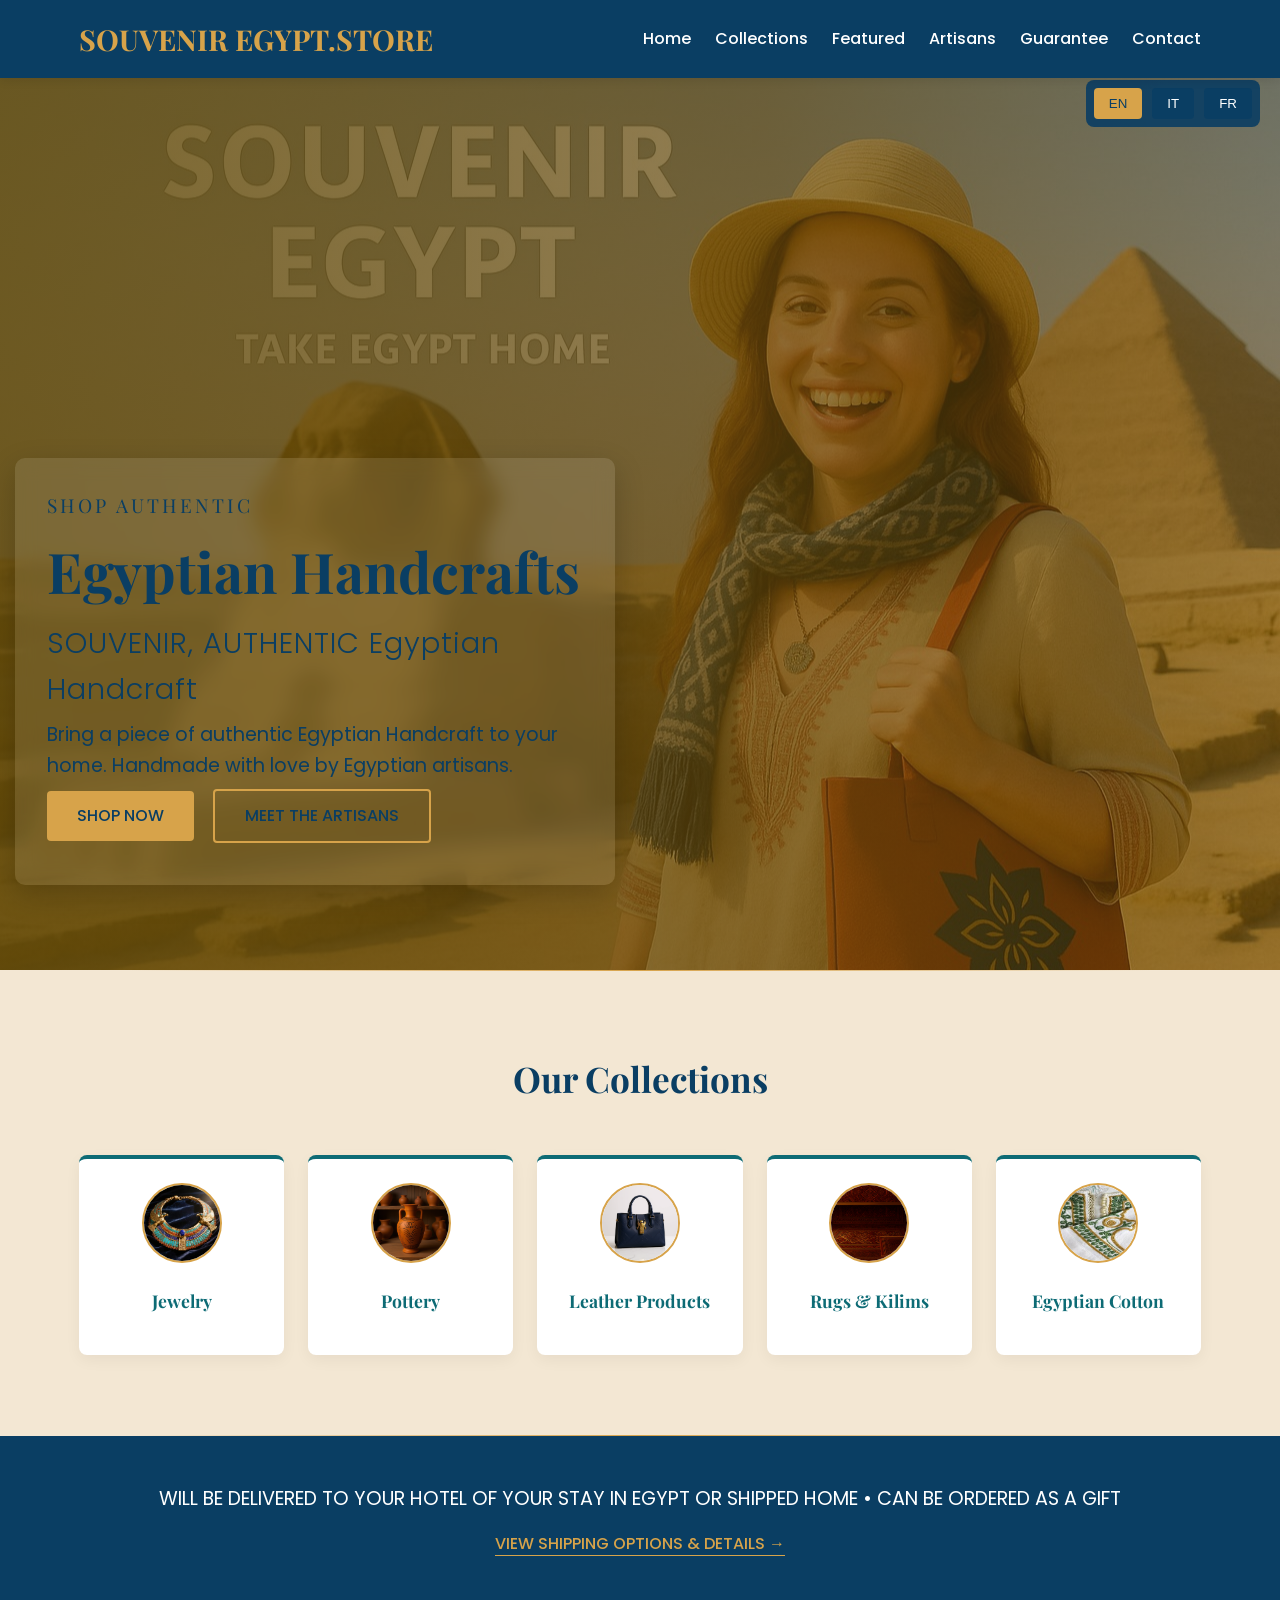
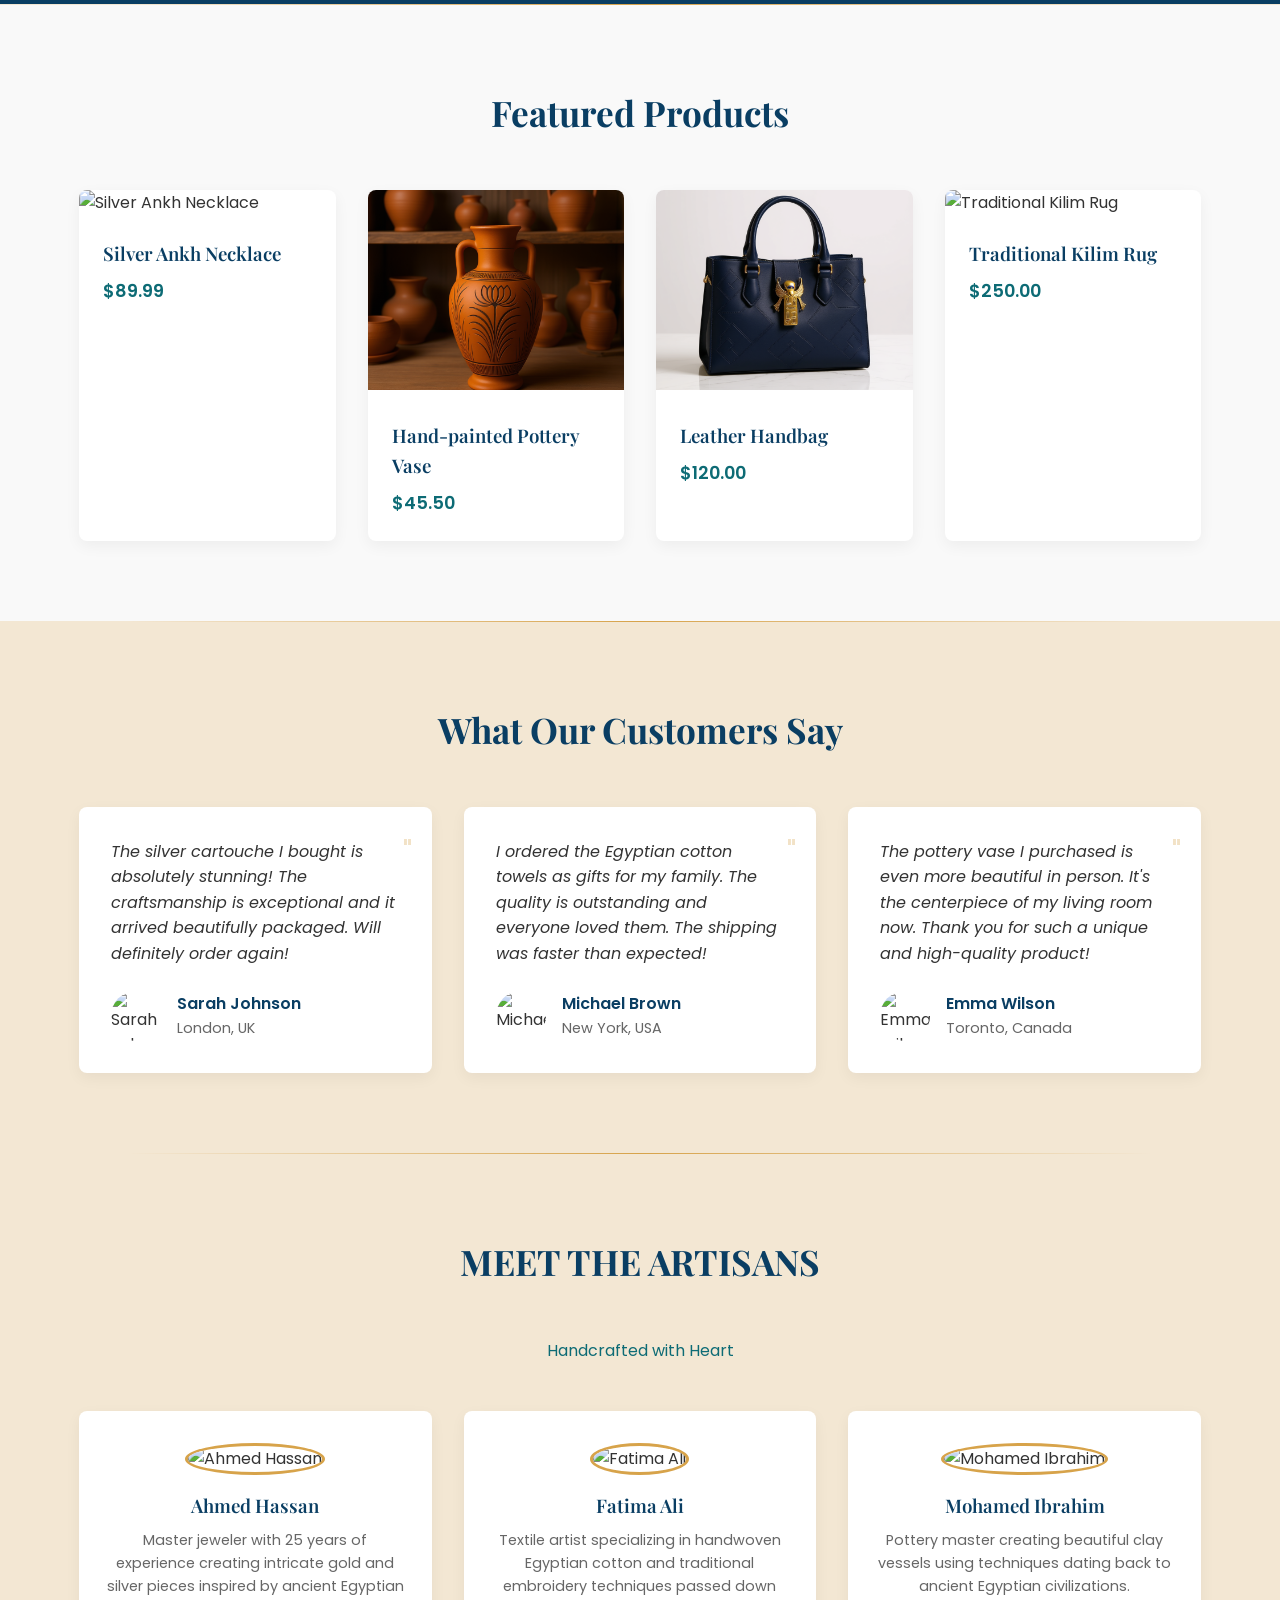
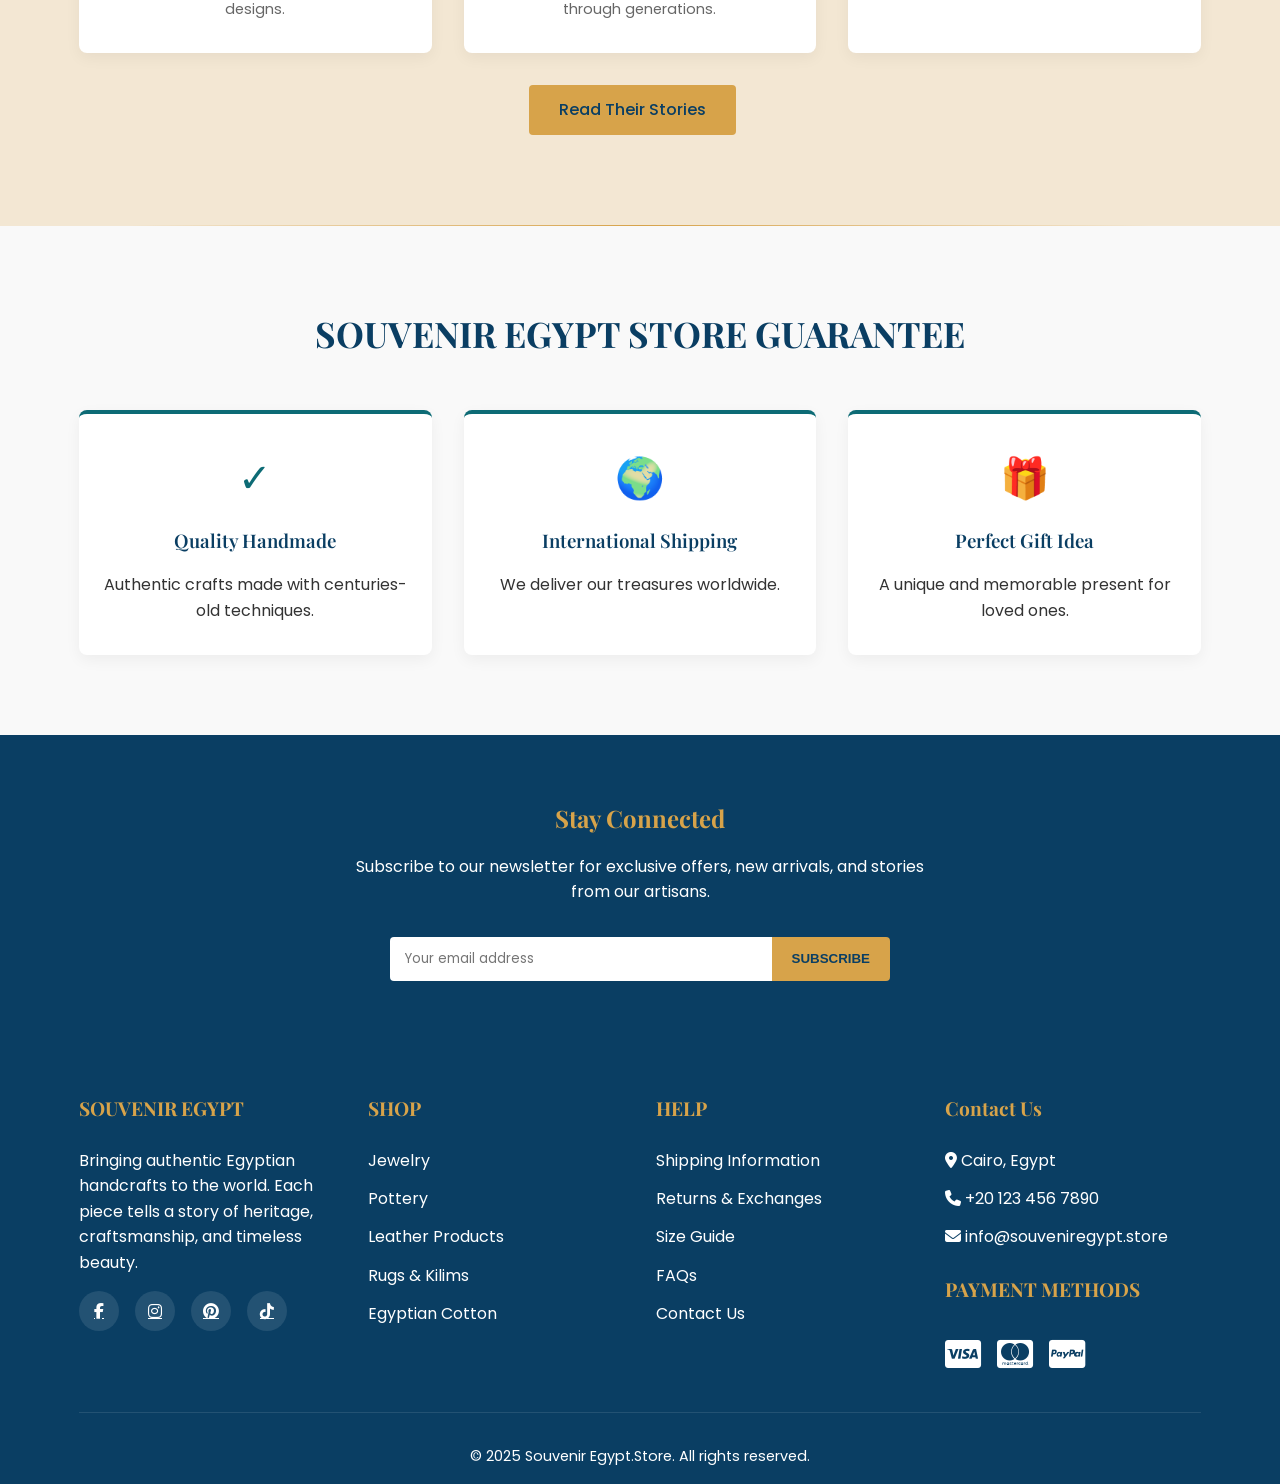
==== commit 83f472b9: "Upload-7 14-10-2025 3:58AM Upload-7 14-10-2025 3:58AM" ====
--- a/index.html
+++ b/index.html
@@ -1,114 +1,150 @@
 <!DOCTYPE html>
 <html lang="en">
 
-  <head>
-    <meta charset="UTF-8">
-    <meta name="viewport" content="width=device-width, initial-scale=1.0">
-    <title>SOUVENIR - Authentic Egyptian Handcraft</title>
-    <link
-      href="https://fonts.googleapis.com/css2?family=Playfair+Display:wght@400;700&family=Poppins:wght@300;400;500;600&display=swap"
-      rel="stylesheet">
-    <style>
-      :root {
-        --deep-teal: #0D6B75;
-        --desert-gold: #D7A34A;
-        --sand-beige: #F3E7D3;
-        --dark-blue: #0A3E63;
-        --text-dark: #333333;
-        --text-light: #ffffff;
-      }
-
-      * {
-        margin: 0;
-        padding: 0;
-        box-sizing: border-box;
-      }
-
-      body {
-        font-family: 'Poppins', sans-serif;
-        color: var(--text-dark);
-        line-height: 1.6;
-        background-color: var(--sand-beige);
-      }
-
-      h1,
-      h2,
-      h3,
-      h4 {
-        font-family: 'Playfair Display', serif;
-        margin-bottom: 1rem;
-      }
-
-      .container {
-        width: 90%;
-        max-width: 1200px;
-        margin: 0 auto;
-        padding: 0 15px;
-      }
-
-      /* Section Separator */
-      .section-separator {
-        border: 0;
-        height: 1px;
-        background: linear-gradient(to right, transparent, var(--desert-gold), transparent);
-        margin: 0 auto;
-        width: 80%;
-      }
-
-      /* Header Styles */
-      header {
-        background-color: var(--dark-blue);
-        color: var(--text-light);
-        padding: 1rem 0;
-        position: fixed;
-        width: 100%;
-        top: 0;
-        z-index: 1000;
-        box-shadow: 0 2px 10px rgba(0, 0, 0, 0.1);
-      }
-
-      .header-content {
-        display: flex;
-        justify-content: space-between;
-        align-items: center;
-      }
-
-      .logo {
-        font-family: 'Playfair Display', serif;
-        font-size: 1.8rem;
-        font-weight: 700;
-        color: var(--desert-gold);
-      }
-
-      nav ul {
-        display: flex;
-        list-style: none;
-      }
-
-      nav ul li {
-        margin-left: 1.5rem;
-      }
-
-      nav ul li a {
-        color: var(--text-light);
-        text-decoration: none;
-        font-weight: 500;
-        transition: color 0.3s;
-      }
-
-      nav ul li a:hover {
-        color: var(--desert-gold);
-      }
-
-      .mobile-menu {
-        display: none;
-        font-size: 1.5rem;
-        cursor: pointer;
-        color: var(--desert-gold);
-      }
-
-      /* Hero Section */
-      .hero {
+<head>
+  <meta charset="UTF-8">
+  <meta name="viewport" content="width=device-width, initial-scale=1.0">
+  <title>SOUVENIR - Authentic Egyptian Handcraft</title>
+  <link
+    href="https://fonts.googleapis.com/css2?family=Playfair+Display:wght@400;700&family=Poppins:wght@300;400;500;600&display=swap"
+    rel="stylesheet">
+  <link rel="stylesheet" href="https://cdnjs.cloudflare.com/ajax/libs/font-awesome/6.4.0/css/all.min.css">
+  <style>
+    :root {
+      --deep-teal: #0D6B75;
+      --desert-gold: #D7A34A;
+      --sand-beige: #F3E7D3;
+      --dark-blue: #0A3E63;
+      --text-dark: #333333;
+      --text-light: #ffffff;
+    }
+
+    * {
+      margin: 0;
+      padding: 0;
+      box-sizing: border-box;
+    }
+
+    body {
+      font-family: 'Poppins', sans-serif;
+      color: var(--text-dark);
+      line-height: 1.6;
+      background-color: var(--sand-beige);
+    }
+
+    h1,
+    h2,
+    h3,
+    h4 {
+      font-family: 'Playfair Display', serif;
+      margin-bottom: 1rem;
+    }
+
+    .container {
+      width: 90%;
+      max-width: 1200px;
+      margin: 0 auto;
+      padding: 0 15px;
+    }
+
+    /* Language Switcher */
+    .language-switcher {
+      position: fixed;
+      top: 80px;
+      right: 20px;
+      z-index: 1000;
+      display: flex;
+      gap: 10px;
+      background: rgba(10, 62, 99, 0.9);
+      padding: 8px;
+      border-radius: 8px;
+    }
+
+    .lang-btn {
+      background: var(--dark-blue);
+      color: white;
+      border: none;
+      padding: 8px 15px;
+      border-radius: 4px;
+      cursor: pointer;
+      font-weight: 500;
+      transition: all 0.3s;
+      min-width: 40px;
+    }
+
+    .lang-btn:hover {
+      background: var(--desert-gold);
+      color: var(--dark-blue);
+    }
+
+    .lang-btn.active {
+      background: var(--desert-gold);
+      color: var(--dark-blue);
+    }
+
+    /* Section Separator */
+    .section-separator {
+      border: 0;
+      height: 1px;
+      background: linear-gradient(to right, transparent, var(--desert-gold), transparent);
+      margin: 0 auto;
+      width: 80%;
+    }
+
+    /* Header Styles */
+    header {
+      background-color: var(--dark-blue);
+      color: var(--text-light);
+      padding: 1rem 0;
+      position: fixed;
+      width: 100%;
+      top: 0;
+      z-index: 1000;
+      box-shadow: 0 2px 10px rgba(0, 0, 0, 0.1);
+    }
+
+    .header-content {
+      display: flex;
+      justify-content: space-between;
+      align-items: center;
+    }
+
+    .logo {
+      font-family: 'Playfair Display', serif;
+      font-size: 1.8rem;
+      font-weight: 700;
+      color: var(--desert-gold);
+    }
+
+    nav ul {
+      display: flex;
+      list-style: none;
+    }
+
+    nav ul li {
+      margin-left: 1.5rem;
+    }
+
+    nav ul li a {
+      color: var(--text-light);
+      text-decoration: none;
+      font-weight: 500;
+      transition: color 0.3s;
+    }
+
+    nav ul li a:hover {
+      color: var(--desert-gold);
+    }
+
+    .mobile-menu {
+      display: none;
+      font-size: 1.5rem;
+      cursor: pointer;
+      color: var(--desert-gold);
+    }
+
+    /* Hero Section */
+    .hero {
         background-image: linear-gradient(90deg, rgba(99, 75, 10, 0.85) 0%, rgba(99, 71, 10, 0.7) 50%, rgba(99, 71, 10, 0.3) 100%), url('./assets/img/heroBagckground.jpg');
         background-repeat: no-repeat;
         background-position: 0% 15%;
@@ -196,478 +232,1141 @@
         transform: translateY(-3px);
       }
 
-      /* Product Categories */
-      .categories {
-        padding: 5rem 0;
-      }
-
-      .section-title {
+    /* Product Categories */
+    .categories {
+      padding: 5rem 0;
+    }
+
+    .section-title {
+      text-align: center;
+      margin-bottom: 3rem;
+      font-size: 2.2rem;
+      color: var(--dark-blue);
+    }
+
+    .categories-grid {
+      display: grid;
+      grid-template-columns: repeat(5, 1fr);
+      gap: 1.5rem;
+    }
+
+    .category-card {
+      background-color: white;
+      border-radius: 8px;
+      padding: 1.5rem 1rem;
+      text-align: center;
+      box-shadow: 0 5px 15px rgba(0, 0, 0, 0.05);
+      transition: transform 0.3s, box-shadow 0.3s;
+      cursor: pointer;
+      border-top: 4px solid var(--deep-teal);
+    }
+
+    .category-card:hover {
+      transform: translateY(-10px);
+      box-shadow: 0 15px 30px rgba(0, 0, 0, 0.1);
+    }
+
+    .category-image {
+      width: 80px;
+      height: 80px;
+      object-fit: cover;
+      border-radius: 50%;
+      margin: 0 auto 1rem;
+      border: 2px solid var(--desert-gold);
+    }
+
+    .category-card h3 {
+      color: var(--deep-teal);
+      font-size: 1.1rem;
+    }
+
+    /* Delivery Promise */
+    .delivery {
+      background-color: var(--dark-blue);
+      padding: 3rem 0;
+      text-align: center;
+      color: white;
+    }
+
+    .delivery p {
+      font-size: 1.2rem;
+      margin-bottom: 1rem;
+    }
+
+    .delivery a {
+      color: var(--desert-gold);
+      text-decoration: none;
+      font-weight: 500;
+      border-bottom: 1px solid var(--desert-gold);
+      transition: color 0.3s;
+    }
+
+    .delivery a:hover {
+      color: var(--sand-beige);
+      border-color: var(--sand-beige);
+    }
+
+    /* Featured Products */
+    .featured-products {
+      padding: 5rem 0;
+      background-color: #f9f9f9;
+    }
+
+    .products-grid {
+      display: grid;
+      grid-template-columns: repeat(4, 1fr);
+      gap: 2rem;
+    }
+
+    .product-card {
+      background-color: white;
+      border-radius: 8px;
+      overflow: hidden;
+      box-shadow: 0 5px 15px rgba(0, 0, 0, 0.05);
+      transition: transform 0.3s;
+    }
+
+    .product-card:hover {
+      transform: translateY(-5px);
+    }
+
+    .product-image {
+      height: 200px;
+      width: 100%;
+      object-fit: cover;
+    }
+
+    .product-info {
+      padding: 1.5rem;
+    }
+
+    .product-name {
+      font-weight: 600;
+      margin-bottom: 0.5rem;
+      color: var(--dark-blue);
+    }
+
+    .product-price {
+      color: var(--deep-teal);
+      font-weight: 600;
+      font-size: 1.1rem;
+    }
+
+    /* Testimonials */
+    .testimonials {
+      padding: 5rem 0;
+      background-color: var(--sand-beige);
+    }
+
+    .testimonials-grid {
+      display: grid;
+      grid-template-columns: repeat(3, 1fr);
+      gap: 2rem;
+    }
+
+    .testimonial-card {
+      background-color: white;
+      padding: 2rem;
+      border-radius: 8px;
+      box-shadow: 0 5px 15px rgba(0, 0, 0, 0.05);
+      position: relative;
+    }
+
+    .testimonial-text {
+      font-style: italic;
+      margin-bottom: 1.5rem;
+    }
+
+    .testimonial-author {
+      display: flex;
+      align-items: center;
+    }
+
+    .author-image {
+      width: 50px;
+      height: 50px;
+      border-radius: 50%;
+      object-fit: cover;
+      margin-right: 1rem;
+    }
+
+    .author-name {
+      font-weight: 600;
+      color: var(--dark-blue);
+    }
+
+    .author-location {
+      font-size: 0.9rem;
+      color: #666;
+    }
+
+    .quote-icon {
+      position: absolute;
+      top: 20px;
+      right: 20px;
+      font-size: 2rem;
+      color: var(--desert-gold);
+      opacity: 0.3;
+    }
+
+    /* Artisans Section */
+    .artisans {
+      padding: 5rem 0;
+    }
+
+    .artisans-grid {
+      display: grid;
+      grid-template-columns: repeat(3, 1fr);
+      gap: 2rem;
+      margin-bottom: 2rem;
+    }
+
+    .artisan-card {
+      text-align: center;
+      background-color: white;
+      padding: 2rem 1.5rem;
+      border-radius: 8px;
+      box-shadow: 0 5px 15px rgba(0, 0, 0, 0.05);
+    }
+
+    .artisan-img {
+      width: 150px;
+      height: 150px;
+      border-radius: 50%;
+      object-fit: cover;
+      margin: 0 auto 1rem;
+      border: 3px solid var(--desert-gold);
+    }
+
+    .artisan-name {
+      font-weight: 600;
+      margin-bottom: 0.5rem;
+      color: var(--dark-blue);
+    }
+
+    .artisan-bio {
+      font-size: 0.9rem;
+      color: #666;
+    }
+
+    .center-btn {
+      text-align: center;
+    }
+
+    /* Guarantee Section */
+    .guarantee {
+      padding: 5rem 0;
+      background-color: #f9f9f9;
+    }
+
+    .guarantee-grid {
+      display: grid;
+      grid-template-columns: repeat(3, 1fr);
+      gap: 2rem;
+    }
+
+    .guarantee-card {
+      text-align: center;
+      padding: 2rem 1rem;
+      background-color: white;
+      border-radius: 8px;
+      box-shadow: 0 5px 15px rgba(0, 0, 0, 0.05);
+      border-top: 4px solid var(--deep-teal);
+    }
+
+    .guarantee-icon {
+      font-size: 2.5rem;
+      margin-bottom: 1rem;
+      color: var(--deep-teal);
+    }
+
+    .guarantee-title {
+      font-weight: 600;
+      margin-bottom: 1rem;
+      color: var(--dark-blue);
+    }
+
+    /* Newsletter */
+    .newsletter {
+      padding: 4rem 0;
+      background-color: var(--dark-blue);
+      color: white;
+      text-align: center;
+    }
+
+    .newsletter h2 {
+      color: var(--desert-gold);
+      margin-bottom: 1rem;
+    }
+
+    .newsletter p {
+      margin-bottom: 2rem;
+      max-width: 600px;
+      margin-left: auto;
+      margin-right: auto;
+    }
+
+    .newsletter-form {
+      display: flex;
+      max-width: 500px;
+      margin: 0 auto;
+    }
+
+    .newsletter-input {
+      flex: 1;
+      padding: 12px 15px;
+      border: none;
+      border-radius: 4px 0 0 4px;
+      font-family: 'Poppins', sans-serif;
+    }
+
+    .newsletter-btn {
+      background-color: var(--desert-gold);
+      color: var(--dark-blue);
+      border: none;
+      padding: 0 20px;
+      border-radius: 0 4px 4px 0;
+      font-weight: 600;
+      cursor: pointer;
+      transition: background-color 0.3s;
+    }
+
+    .newsletter-btn:hover {
+      background-color: #c08c3a;
+    }
+
+    /* Footer */
+    footer {
+      background-color: var(--dark-blue);
+      color: var(--text-light);
+      padding: 3rem 0 1rem;
+    }
+
+    .footer-content {
+      display: grid;
+      grid-template-columns: repeat(4, 1fr);
+      gap: 2rem;
+      margin-bottom: 2rem;
+    }
+
+    .footer-column h3 {
+      color: var(--desert-gold);
+      margin-bottom: 1.5rem;
+      font-size: 1.2rem;
+    }
+
+    .footer-links {
+      list-style: none;
+    }
+
+    .footer-links li {
+      margin-bottom: 0.8rem;
+    }
+
+    .footer-links a {
+      color: var(--text-light);
+      text-decoration: none;
+      transition: color 0.3s;
+    }
+
+    .footer-links a:hover {
+      color: var(--desert-gold);
+    }
+
+    .social-links {
+      display: flex;
+      gap: 1rem;
+      margin-top: 1rem;
+    }
+
+    .social-links a {
+      display: inline-flex;
+      align-items: center;
+      justify-content: center;
+      width: 40px;
+      height: 40px;
+      background-color: rgba(255, 255, 255, 0.1);
+      border-radius: 50%;
+      color: white;
+      transition: background-color 0.3s;
+    }
+
+    .social-links a:hover {
+      background-color: var(--desert-gold);
+    }
+
+    .payment-methods {
+      display: flex;
+      gap: 1rem;
+      margin-top: 1rem;
+    }
+
+    .payment-icon {
+      font-size: 2rem;
+      color: white;
+    }
+
+    .copyright {
+      text-align: center;
+      padding-top: 2rem;
+      border-top: 1px solid rgba(255, 255, 255, 0.1);
+      font-size: 0.9rem;
+    }
+
+    /* Responsive Design */
+    @media (max-width: 992px) {
+      .categories-grid {
+        grid-template-columns: repeat(3, 1fr);
+      }
+
+      .products-grid {
+        grid-template-columns: repeat(2, 1fr);
+      }
+
+      .testimonials-grid {
+        grid-template-columns: repeat(2, 1fr);
+      }
+
+      .artisans-grid {
+        grid-template-columns: repeat(2, 1fr);
+      }
+
+      .footer-content {
+        grid-template-columns: repeat(2, 1fr);
+      }
+
+      .hero-text {
+        max-width: 80%;
+        margin: 0 auto;
         text-align: center;
-        margin-bottom: 3rem;
-        font-size: 2.2rem;
-        color: var(--dark-blue);
-      }
-
+      }
+    }
+
+    @media (max-width: 768px) {
+      .hero h1 {
+        font-size: 2.5rem;
+      }
+
+      .brand-tagline {
+        font-size: 1.4rem;
+      }
+
+      .hero-tagline {
+        font-size: 1.1rem;
+        padding: 0 1rem;
+      }
+
+      .guarantee-grid {
+        grid-template-columns: 1fr;
+      }
+
+      .testimonials-grid {
+        grid-template-columns: 1fr;
+      }
+
+      .newsletter-form {
+        flex-direction: column;
+      }
+
+      .newsletter-input {
+        border-radius: 4px;
+        margin-bottom: 10px;
+      }
+
+      .newsletter-btn {
+        border-radius: 4px;
+        padding: 12px;
+      }
+
+      nav ul {
+        display: none;
+        position: absolute;
+        top: 70px;
+        left: 0;
+        width: 100%;
+        background-color: var(--dark-blue);
+        flex-direction: column;
+        padding: 1rem 0;
+        text-align: center;
+        box-shadow: 0 5px 10px rgba(0, 0, 0, 0.1);
+      }
+
+      nav ul.show {
+        display: flex;
+      }
+
+      nav ul li {
+        margin: 0.5rem 0;
+      }
+
+      .mobile-menu {
+        display: block;
+      }
+
+      .language-switcher {
+        top: 70px;
+        right: 10px;
+      }
+    }
+
+    @media (max-width: 576px) {
       .categories-grid {
-        display: grid;
-        grid-template-columns: repeat(5, 1fr);
-        gap: 1.5rem;
-      }
-
-      .category-card {
-        background-color: white;
-        border-radius: 8px;
-        padding: 1.5rem 1rem;
-        text-align: center;
-        box-shadow: 0 5px 15px rgba(0, 0, 0, 0.05);
-        transition: transform 0.3s, box-shadow 0.3s;
-        cursor: pointer;
-        border-top: 4px solid var(--deep-teal);
-      }
-
-      .category-card:hover {
-        transform: translateY(-10px);
-        box-shadow: 0 15px 30px rgba(0, 0, 0, 0.1);
+        grid-template-columns: repeat(2, 1fr);
+      }
+
+      .products-grid {
+        grid-template-columns: 1fr;
+      }
+
+      .artisans-grid {
+        grid-template-columns: 1fr;
+      }
+
+      .footer-content {
+        grid-template-columns: 1fr;
+      }
+
+      .hero .btn {
+        display: block;
+        margin: 10px auto;
+        width: 80%;
+      }
+
+      .hero-text {
+        max-width: 90%;
+        padding: 1.5rem;
       }
 
       .category-image {
-        width: 80px;
-        height: 80px;
-        object-fit: cover;
-        border-radius: 50%;
-        margin: 0 auto 1rem;
-        border: 2px solid var(--desert-gold);
-      }
-
-      .category-card h3 {
-        color: var(--deep-teal);
-        font-size: 1.1rem;
-      }
-
-      /* Delivery Promise */
-      .delivery {
-        background-color: var(--dark-blue);
-        padding: 3rem 0;
-        text-align: center;
-        color: white;
-      }
-
-      .delivery p {
-        font-size: 1.2rem;
-        margin-bottom: 1rem;
-      }
-
-      .delivery a {
-        color: var(--desert-gold);
-        text-decoration: none;
-        font-weight: 500;
-        border-bottom: 1px solid var(--desert-gold);
-        transition: color 0.3s;
-      }
-
-      .delivery a:hover {
-        color: var(--sand-beige);
-        border-color: var(--sand-beige);
-      }
-
-      /* Artisans Section */
-      .artisans {
-        padding: 5rem 0;
-      }
-
-      .artisans-grid {
-        display: grid;
-        grid-template-columns: repeat(3, 1fr);
-        gap: 2rem;
-        margin-bottom: 2rem;
-      }
-
-      .artisan-card {
-        text-align: center;
-        background-color: white;
-        padding: 2rem 1.5rem;
-        border-radius: 8px;
-        box-shadow: 0 5px 15px rgba(0, 0, 0, 0.05);
-      }
-
-      .artisan-img {
-        width: 150px;
-        height: 150px;
-        border-radius: 50%;
-        object-fit: cover;
-        margin: 0 auto 1rem;
-        border: 3px solid var(--desert-gold);
-      }
-
-      .artisan-name {
-        font-weight: 600;
-        margin-bottom: 0.5rem;
-        color: var(--dark-blue);
-      }
-
-      .artisan-bio {
-        font-size: 0.9rem;
-        color: #666;
-      }
-
-      .center-btn {
-        text-align: center;
-      }
-
-      /* Guarantee Section */
-      .guarantee {
-        padding: 5rem 0;
-      }
-
-      .guarantee-grid {
-        display: grid;
-        grid-template-columns: repeat(3, 1fr);
-        gap: 2rem;
-      }
-
-      .guarantee-card {
-        text-align: center;
-        padding: 2rem 1rem;
-        background-color: white;
-        border-radius: 8px;
-        box-shadow: 0 5px 15px rgba(0, 0, 0, 0.05);
-        border-top: 4px solid var(--deep-teal);
-      }
-
-      .guarantee-icon {
-        font-size: 2.5rem;
-        margin-bottom: 1rem;
-        color: var(--deep-teal);
-      }
-
-      .guarantee-title {
-        font-weight: 600;
-        margin-bottom: 1rem;
-        color: var(--dark-blue);
-      }
-
-      /* Footer */
-      footer {
-        background-color: var(--dark-blue);
-        color: var(--text-light);
-        padding: 3rem 0 1rem;
-      }
-
-      .footer-links {
-        display: grid;
-        grid-template-columns: repeat(6, 1fr);
-        gap: 1rem;
-        margin-bottom: 2rem;
-      }
-
-      .footer-links a {
-        color: var(--text-light);
-        text-decoration: none;
-        transition: color 0.3s;
-      }
-
-      .footer-links a:hover {
-        color: var(--desert-gold);
-      }
-
-      .copyright {
-        text-align: center;
-        padding-top: 2rem;
-        border-top: 1px solid rgba(255, 255, 255, 0.1);
-        font-size: 0.9rem;
-      }
-
-      /* Responsive Design */
-      @media (max-width: 992px) {
-        .hero {
-          background-image: linear-gradient(90deg, rgba(99, 75, 10, 0.85) 0%, rgba(99, 71, 10, 0.7) 50%, rgba(99, 71, 10, 0.3) 100%), url(./assets/img/heroBagckground.jpg);
-          background-repeat: no-repeat;
-          background-position: 0% 8%;
-          background-size: 100%;
-        }
-
-        .categories-grid {
-          grid-template-columns: repeat(3, 1fr);
-        }
-
-        .artisans-grid {
-          grid-template-columns: repeat(2, 1fr);
-        }
-
-        .footer-links {
-          grid-template-columns: repeat(3, 1fr);
-        }
-
-        .hero-text {
-          max-width: 80%;
-          margin: 0 auto;
-          text-align: center;
-        }
-      }
-
-      @media (max-width: 768px) {
-        .hero h1 {
-          font-size: 2.5rem;
-        }
-
-        .brand-tagline {
-          font-size: 1.4rem;
-        }
-
-        .hero-tagline {
-          font-size: 1.1rem;
-          padding: 0 1rem;
-        }
-
-        .guarantee-grid {
-          grid-template-columns: 1fr;
-        }
-
-        nav ul {
-          display: none;
-          position: absolute;
-          top: 70px;
-          left: 0;
-          width: 100%;
-          background-color: var(--dark-blue);
-          flex-direction: column;
-          padding: 1rem 0;
-          text-align: center;
-          box-shadow: 0 5px 10px rgba(0, 0, 0, 0.1);
-        }
-
-        nav ul.show {
-          display: flex;
-        }
-
-        nav ul li {
-          margin: 0.5rem 0;
-        }
-
-        .mobile-menu {
-          display: block;
-        }
-      }
-
-      @media (max-width: 576px) {
-        .categories-grid {
-          grid-template-columns: repeat(2, 1fr);
-        }
-
-        .artisans-grid {
-          grid-template-columns: 1fr;
-        }
-
-        .footer-links {
-          grid-template-columns: repeat(2, 1fr);
-        }
-
-        .hero .btn {
-          display: block;
-          margin: 10px auto;
-          width: 80%;
-        }
-
-        .hero-text {
-          max-width: 90%;
-          padding: 1.5rem;
-        }
-
-        .category-image {
-          width: 70px;
-          height: 70px;
-        }
-      }
-    </style>
-  </head>
-
-  <body>
-    <!-- Header -->
-    <header>
-      <div class="container header-content">
-        <div class="logo">SOUVENIR EGYPT.STORE</div>
-        <nav>
-          <div class="mobile-menu">☰</div>
-          <ul>
-            <li><a href="#home">Home</a></li>
-            <li><a href="#shop">Shop</a></li>
-            <li><a href="#artisans">Artisans</a></li>
-            <li><a href="#guarantee">Guarantee</a></li>
-            <li><a href="#contact">Contact</a></li>
-          </ul>
-        </nav>
-      </div>
-    </header>
-
-    <!-- Hero Section -->
+        width: 70px;
+        height: 70px;
+      }
+
+      .language-switcher {
+        flex-direction: column;
+        gap: 5px;
+      }
+    }
+  </style>
+</head>
+
+<body>
+  <!-- Language Switcher -->
+  <div class="language-switcher">
+    <button class="lang-btn active" data-lang="en">EN</button>
+    <button class="lang-btn" data-lang="it">IT</button>
+    <button class="lang-btn" data-lang="fr">FR</button>
+  </div>
+
+  <!-- Header -->
+  <header>
+    <div class="container header-content">
+      <div class="logo">SOUVENIR EGYPT.STORE</div>
+      <nav>
+        <div class="mobile-menu">☰</div>
+        <ul>
+          <li><a href="#home" data-key="nav.home">Home</a></li>
+          <li><a href="#categories" data-key="nav.collections">Collections</a></li>
+          <li><a href="#featured" data-key="nav.featured">Featured</a></li>
+          <li><a href="#artisans" data-key="nav.artisans">Artisans</a></li>
+          <li><a href="#guarantee" data-key="nav.guarantee">Guarantee</a></li>
+          <li><a href="#contact" data-key="nav.contact">Contact</a></li>
+        </ul>
+      </nav>
+    </div>
+  </header>
+
+  <!-- Hero Section -->
     <section class="hero" id="home">
       <div class="container hero-content">
         <div class="hero-text">
-          <h2>SHOP AUTHENTIC</h2>
-          <h1>Egyptian Handcrafts</h1>
-          <div class="brand-tagline">SOUVENIR, AUTHENTIC Egyptian Handcraft</div>
-          <p class="hero-tagline">Bring a piece of authentic Egyptian Handcraft to your home. Handmade with love by
-            Egyptian artisans.</p>
+          <h2 data-key="hero.subtitle">SHOP AUTHENTIC</h2>
+          <h1 data-key="hero.title">Egyptian Handcrafts</h1>
+          <div class="brand-tagline" data-key="hero.tagline">SOUVENIR, AUTHENTIC Egyptian Handcraft</div>
+          <p class="hero-tagline" data-key="hero.description">Bring a piece of authentic Egyptian Handcraft to your home. Handmade with love by Egyptian artisans.</p>
           <div class="hero-buttons">
-            <a href="#shop" class="btn btn-primary">SHOP NOW</a>
-            <a href="#artisans" class="btn btn-secondary">MEET THE ARTISANS</a>
+            <a href="#categories" class="btn btn-primary" data-key="hero.shop">SHOP NOW</a>
+            <a href="#artisans" class="btn btn-secondary" data-key="hero.artisans">MEET THE ARTISANS</a>
           </div>
         </div>
       </div>
     </section>
 
-    <hr class="section-separator">
-
-    <!-- Product Categories -->
+  <hr class="section-separator">
+
+  <!-- Product Categories -->
     <section class="categories" id="categories">
       <div class="container">
-        <h2 class="section-title">Our Collections</h2>
+        <h2 class="section-title" data-key="categories.title">Our Collections</h2>
         <div class="categories-grid">
           <div class="category-card">
             <img src="./assets/img/jewelry.jpeg" alt="Jewelry" class="category-image">
-            <h3>Jewelry</h3>
+            <h3 data-key="categories.jewelry">Jewelry</h3>
           </div>
           <div class="category-card">
             <img src="./assets/img/pottery.png" alt="Pottery" class="category-image">
-            <h3>Pottery</h3>
+            <h3 data-key="categories.pottery">Pottery</h3>
           </div>
           <div class="category-card">
             <img src="./assets/img/leather.png" alt="Leather Products" class="category-image">
-            <h3>Leather Products</h3>
+            <h3 data-key="categories.leather">Leather Products</h3>
           </div>
           <div class="category-card">
             <img src="./assets/img/Kilimandcarpet.png" alt="Rugs & Kilims" class="category-image">
-            <h3>Rugs & Kilims</h3>
+            <h3 data-key="categories.rugs">Rugs & Kilims</h3>
           </div>
           <div class="category-card">
             <img src="./assets/img/fashion.jpg" alt="Egyptian Cotton" class="category-image">
-            <h3>Egyptian Cotton</h3>
+            <h3 data-key="categories.cotton">Egyptian Cotton</h3>
           </div>
         </div>
       </div>
     </section>
 
-    <hr class="section-separator">
-
-    <!-- Delivery Promise -->
-    <section class="delivery">
-      <div class="container">
-        <p>WILL BE DELIVERED TO YOUR HOTEL OF YOUR STAY IN EGYPT OR SHIPPED HOME • CAN BE ORDERED AS A GIFT</p>
-        <a href="#">VIEW SHIPPING OPTIONS & DETAILS →</a>
+  <hr class="section-separator">
+
+  <!-- Delivery Promise -->
+  <section class="delivery">
+    <div class="container">
+      <p data-key="delivery.title">WILL BE DELIVERED TO YOUR HOTEL OF YOUR STAY IN EGYPT OR SHIPPED HOME • CAN BE ORDERED AS A GIFT</p>
+      <a href="#" data-key="delivery.link">VIEW SHIPPING OPTIONS & DETAILS →</a>
+    </div>
+  </section>
+
+  <hr class="section-separator">
+
+  <!-- Featured Products -->
+  <section class="featured-products" id="featured">
+    <div class="container">
+      <h2 class="section-title" data-key="featured.title">Featured Products</h2>
+      <div class="products-grid">
+        <div class="product-card">
+          <img src="https://images.unsplash.com/photo-1599643478518-a784e5dc4c8f?ixlib=rb-4.0.3&ixid=M3wxMjA3fDB8MHxwaG90by1wYWdlfHx8fGVufDB8fHx8fA%3D%3D&auto=format&fit=crop&w=2067&q=80" alt="Silver Ankh Necklace" class="product-image">
+          <div class="product-info">
+            <h3 class="product-name" data-key="featured.product1.name">Silver Ankh Necklace</h3>
+            <p class="product-price">$89.99</p>
+          </div>
+        </div>
+        <div class="product-card">
+          <img src="./assets/img/pottery.png" alt="Hand-painted Pottery Vase" class="product-image">
+          <div class="product-info">
+            <h3 class="product-name" data-key="featured.product2.name">Hand-painted Pottery Vase</h3>
+            <p class="product-price">$45.50</p>
+          </div>
+        </div>
+        <div class="product-card">
+          <img src="./assets/img/leather.png" alt="Leather Handbag" class="product-image">
+          <div class="product-info">
+            <h3 class="product-name" data-key="featured.product3.name">Leather Handbag</h3>
+            <p class="product-price">$120.00</p>
+          </div>
+        </div>
+        <div class="product-card">
+          <img src="https://images.unsplash.com/photo-1600166898405-da9535204843?ixlib=rb-4.0.3&ixid=M3wxMjA3fDB8MHxwaG90by1wYWdlfHx8fGVufDB8fHx8fA%3D%3D&auto=format&fit=crop&w=2070&q=80" alt="Traditional Kilim Rug" class="product-image">
+          <div class="product-info">
+            <h3 class="product-name" data-key="featured.product4.name">Traditional Kilim Rug</h3>
+            <p class="product-price">$250.00</p>
+          </div>
+        </div>
       </div>
-    </section>
-
-    <hr class="section-separator">
-
-    <!-- Artisans Section -->
-    <section class="artisans" id="artisans">
-      <div class="container">
-        <h2 class="section-title">MEET THE ARTISANS</h2>
-        <p class="section-subtitle" style="text-align: center; margin-bottom: 3rem; color: var(--deep-teal);">
-          Handcrafted with Heart</p>
-        <div class="artisans-grid">
-          <div class="artisan-card">
-            <img
-              src="https://images.unsplash.com/photo-1589156280159-27698a70f29e?ixlib=rb-1.2.1&auto=format&fit=crop&w=500&q=80"
-              alt="Ahmed Hassan" class="artisan-img">
-            <h3 class="artisan-name">Ahmed Hassan</h3>
-            <p class="artisan-bio">Master jeweler with 25 years of experience creating intricate gold and silver pieces
-              inspired by ancient Egyptian designs.</p>
-          </div>
-          <div class="artisan-card">
-            <img
-              src="https://images.unsplash.com/photo-1573496359142-b8d87734a5a2?ixlib=rb-1.2.1&auto=format&fit=crop&w=500&q=80"
-              alt="Fatima Ali" class="artisan-img">
-            <h3 class="artisan-name">Fatima Ali</h3>
-            <p class="artisan-bio">Textile artist specializing in handwoven Egyptian cotton and traditional embroidery
-              techniques passed down through generations.</p>
-          </div>
-          <div class="artisan-card">
-            <img
-              src="https://images.unsplash.com/photo-1507003211169-0a1dd7228f2d?ixlib=rb-1.2.1&auto=format&fit=crop&w=500&q=80"
-              alt="Mohamed Ibrahim" class="artisan-img">
-            <h3 class="artisan-name">Mohamed Ibrahim</h3>
-            <p class="artisan-bio">Pottery master creating beautiful clay vessels using techniques dating back to
-              ancient Egyptian civilizations.</p>
-          </div>
-        </div>
-        <div class="center-btn">
-          <a href="#" class="btn btn-primary">Read Their Stories</a>
+    </div>
+  </section>
+
+  <hr class="section-separator">
+
+  <!-- Testimonials -->
+  <section class="testimonials">
+    <div class="container">
+      <h2 class="section-title" data-key="testimonials.title">What Our Customers Say</h2>
+      <div class="testimonials-grid">
+        <div class="testimonial-card">
+          <div class="quote-icon">"</div>
+          <p class="testimonial-text" data-key="testimonials.text1">The silver cartouche I bought is absolutely stunning! The craftsmanship is exceptional and it arrived beautifully packaged. Will definitely order again!</p>
+          <div class="testimonial-author">
+            <img src="https://randomuser.me/api/portraits/women/32.jpg" alt="Sarah Johnson" class="author-image">
+            <div>
+              <div class="author-name">Sarah Johnson</div>
+              <div class="author-location">London, UK</div>
+            </div>
+          </div>
+        </div>
+        <div class="testimonial-card">
+          <div class="quote-icon">"</div>
+          <p class="testimonial-text" data-key="testimonials.text2">I ordered the Egyptian cotton towels as gifts for my family. The quality is outstanding and everyone loved them. The shipping was faster than expected!</p>
+          <div class="testimonial-author">
+            <img src="https://randomuser.me/api/portraits/men/54.jpg" alt="Michael Brown" class="author-image">
+            <div>
+              <div class="author-name">Michael Brown</div>
+              <div class="author-location">New York, USA</div>
+            </div>
+          </div>
+        </div>
+        <div class="testimonial-card">
+          <div class="quote-icon">"</div>
+          <p class="testimonial-text" data-key="testimonials.text3">The pottery vase I purchased is even more beautiful in person. It's the centerpiece of my living room now. Thank you for such a unique and high-quality product!</p>
+          <div class="testimonial-author">
+            <img src="https://randomuser.me/api/portraits/women/68.jpg" alt="Emma Wilson" class="author-image">
+            <div>
+              <div class="author-name">Emma Wilson</div>
+              <div class="author-location">Toronto, Canada</div>
+            </div>
+          </div>
         </div>
       </div>
-    </section>
-
-    <hr class="section-separator">
-
-    <!-- Guarantee Section -->
-    <section class="guarantee" id="guarantee">
-      <div class="container">
-        <h2 class="section-title">SOUVENIR EGYPT STORE GUARANTEE</h2>
-        <div class="guarantee-grid">
-          <div class="guarantee-card">
-            <div class="guarantee-icon">✓</div>
-            <h3 class="guarantee-title">Quality Handmade</h3>
-            <p>Authentic crafts made with centuries-old techniques.</p>
-          </div>
-          <div class="guarantee-card">
-            <div class="guarantee-icon">🌍</div>
-            <h3 class="guarantee-title">International Shipping</h3>
-            <p>We deliver our treasures worldwide.</p>
-          </div>
-          <div class="guarantee-card">
-            <div class="guarantee-icon">🎁</div>
-            <h3 class="guarantee-title">Perfect Gift Idea</h3>
-            <p>A unique and memorable present for loved ones.</p>
-          </div>
+    </div>
+  </section>
+
+  <hr class="section-separator">
+
+  <!-- Artisans Section -->
+  <section class="artisans" id="artisans">
+    <div class="container">
+      <h2 class="section-title" data-key="artisans.title">MEET THE ARTISANS</h2>
+      <p class="section-subtitle" style="text-align: center; margin-bottom: 3rem; color: var(--deep-teal);" data-key="artisans.subtitle">
+        Handcrafted with Heart</p>
+      <div class="artisans-grid">
+        <div class="artisan-card">
+          <img
+            src="https://images.unsplash.com/photo-1589156280159-27698a70f29e?ixlib=rb-1.2.1&auto=format&fit=crop&w=500&q=80"
+            alt="Ahmed Hassan" class="artisan-img">
+          <h3 class="artisan-name">Ahmed Hassan</h3>
+          <p class="artisan-bio" data-key="artisans.bio1">Master jeweler with 25 years of experience creating intricate gold and silver pieces inspired by ancient Egyptian designs.</p>
+        </div>
+        <div class="artisan-card">
+          <img
+            src="https://images.unsplash.com/photo-1573496359142-b8d87734a5a2?ixlib=rb-1.2.1&auto=format&fit=crop&w=500&q=80"
+            alt="Fatima Ali" class="artisan-img">
+          <h3 class="artisan-name">Fatima Ali</h3>
+          <p class="artisan-bio" data-key="artisans.bio2">Textile artist specializing in handwoven Egyptian cotton and traditional embroidery techniques passed down through generations.</p>
+        </div>
+        <div class="artisan-card">
+          <img
+            src="https://images.unsplash.com/photo-1507003211169-0a1dd7228f2d?ixlib=rb-1.2.1&auto=format&fit=crop&w=500&q=80"
+            alt="Mohamed Ibrahim" class="artisan-img">
+          <h3 class="artisan-name">Mohamed Ibrahim</h3>
+          <p class="artisan-bio" data-key="artisans.bio3">Pottery master creating beautiful clay vessels using techniques dating back to ancient Egyptian civilizations.</p>
         </div>
       </div>
-    </section>
-
-    <!-- Footer -->
-    <footer id="contact">
-      <div class="container">
-        <h3 style="text-align: center; margin-bottom: 2rem; color: var(--desert-gold);">HELPFUL LINKS</h3>
-        <div class="footer-links">
-          <a href="#shop">SHOP</a>
-          <a href="#contact">CONTACT</a>
-          <a href="#">FAQs</a>
-          <a href="#">Terms</a>
-          <a href="#">Shipping</a>
-          <a href="#">VISA</a>
-        </div>
-        <div class="copyright">
-          <p>© 2025 Souvenir Egypt.Store. All rights reserved.</p>
-        </div>
+      <div class="center-btn">
+        <a href="#" class="btn btn-primary" data-key="artisans.button">Read Their Stories</a>
       </div>
-    </footer>
-
-    <script>
-      // Mobile menu toggle
-      document.querySelector('.mobile-menu').addEventListener('click', function () {
-        document.querySelector('nav ul').classList.toggle('show');
+    </div>
+  </section>
+
+  <hr class="section-separator">
+
+  <!-- Guarantee Section -->
+  <section class="guarantee" id="guarantee">
+    <div class="container">
+      <h2 class="section-title" data-key="guarantee.title">SOUVENIR EGYPT STORE GUARANTEE</h2>
+      <div class="guarantee-grid">
+        <div class="guarantee-card">
+          <div class="guarantee-icon">✓</div>
+          <h3 class="guarantee-title" data-key="guarantee.quality">Quality Handmade</h3>
+          <p data-key="guarantee.quality.desc">Authentic crafts made with centuries-old techniques.</p>
+        </div>
+        <div class="guarantee-card">
+          <div class="guarantee-icon">🌍</div>
+          <h3 class="guarantee-title" data-key="guarantee.shipping">International Shipping</h3>
+          <p data-key="guarantee.shipping.desc">We deliver our treasures worldwide.</p>
+        </div>
+        <div class="guarantee-card">
+          <div class="guarantee-icon">🎁</div>
+          <h3 class="guarantee-title" data-key="guarantee.gift">Perfect Gift Idea</h3>
+          <p data-key="guarantee.gift.desc">A unique and memorable present for loved ones.</p>
+        </div>
+      </div>
+    </div>
+  </section>
+
+  <!-- Newsletter -->
+  <section class="newsletter">
+    <div class="container">
+      <h2 data-key="newsletter.title">Stay Connected</h2>
+      <p data-key="newsletter.subtitle">Subscribe to our newsletter for exclusive offers, new arrivals, and stories from our artisans.</p>
+      <form class="newsletter-form">
+        <input type="email" class="newsletter-input" placeholder="Your email address" required data-key="newsletter.placeholder">
+        <button type="submit" class="newsletter-btn" data-key="newsletter.button">SUBSCRIBE</button>
+      </form>
+    </div>
+  </section>
+
+  <!-- Footer -->
+  <footer id="contact">
+    <div class="container">
+      <div class="footer-content">
+        <div class="footer-column">
+          <h3>SOUVENIR EGYPT</h3>
+          <p data-key="footer.description">Bringing authentic Egyptian handcrafts to the world. Each piece tells a story of heritage, craftsmanship, and timeless beauty.</p>
+          <div class="social-links">
+            <a href="#"><i class="fab fa-facebook-f"></i></a>
+            <a href="#"><i class="fab fa-instagram"></i></a>
+            <a href="#"><i class="fab fa-pinterest"></i></a>
+            <a href="#"><i class="fab fa-tiktok"></i></a>
+          </div>
+        </div>
+        <div class="footer-column">
+          <h3 data-key="footer.shop">SHOP</h3>
+          <ul class="footer-links">
+            <li><a href="#" data-key="categories.jewelry">Jewelry</a></li>
+            <li><a href="#" data-key="categories.pottery">Pottery</a></li>
+            <li><a href="#" data-key="categories.leather">Leather Products</a></li>
+            <li><a href="#" data-key="categories.rugs">Rugs & Kilims</a></li>
+            <li><a href="#" data-key="categories.cotton">Egyptian Cotton</a></li>
+          </ul>
+        </div>
+        <div class="footer-column">
+          <h3 data-key="footer.help">HELP</h3>
+          <ul class="footer-links">
+            <li><a href="#" data-key="footer.shipping">Shipping Information</a></li>
+            <li><a href="#" data-key="footer.returns">Returns & Exchanges</a></li>
+            <li><a href="#" data-key="footer.size">Size Guide</a></li>
+            <li><a href="#" data-key="footer.faq">FAQs</a></li>
+            <li><a href="#" data-key="footer.contact">Contact Us</a></li>
+          </ul>
+        </div>
+        <div class="footer-column">
+          <h3 data-key="footer.contact">CONTACT</h3>
+          <ul class="footer-links">
+            <li><i class="fas fa-map-marker-alt"></i> Cairo, Egypt</li>
+            <li><i class="fas fa-phone"></i> +20 123 456 7890</li>
+            <li><i class="fas fa-envelope"></i> info@souveniregypt.store</li>
+          </ul>
+          <h3 style="margin-top: 1.5rem;" data-key="footer.payment">PAYMENT METHODS</h3>
+          <div class="payment-methods">
+            <div class="payment-icon"><i class="fab fa-cc-visa"></i></div>
+            <div class="payment-icon"><i class="fab fa-cc-mastercard"></i></div>
+            <div class="payment-icon"><i class="fab fa-cc-paypal"></i></div>
+          </div>
+        </div>
+      </div>
+      <div class="copyright">
+        <p>© 2025 Souvenir Egypt.Store. All rights reserved.</p>
+      </div>
+    </div>
+  </footer>
+
+  <script>
+    // Language data
+    const translations = {
+      en: {
+        // Navigation
+        "nav.home": "Home",
+        "nav.collections": "Collections",
+        "nav.featured": "Featured",
+        "nav.artisans": "Artisans",
+        "nav.guarantee": "Guarantee",
+        "nav.contact": "Contact",
+        
+        // Hero Section
+        "hero.subtitle": "SHOP AUTHENTIC",
+        "hero.title": "Egyptian Handcrafts",
+        "hero.tagline": "SOUVENIR, AUTHENTIC Egyptian Handcraft",
+        "hero.description": "Bring a piece of authentic Egyptian Handcraft to your home. Handmade with love by Egyptian artisans.",
+        "hero.shop": "SHOP NOW",
+        "hero.artisans": "MEET THE ARTISANS",
+        
+        // Categories
+        "categories.title": "Our Collections",
+        "categories.jewelry": "Jewelry",
+        "categories.pottery": "Pottery",
+        "categories.leather": "Leather Products",
+        "categories.rugs": "Rugs & Kilims",
+        "categories.cotton": "Egyptian Cotton",
+        
+        // Delivery
+        "delivery.title": "WILL BE DELIVERED TO YOUR HOTEL OF YOUR STAY IN EGYPT OR SHIPPED HOME • CAN BE ORDERED AS A GIFT",
+        "delivery.link": "VIEW SHIPPING OPTIONS & DETAILS →",
+        
+        // Featured Products
+        "featured.title": "Featured Products",
+        "featured.product1.name": "Silver Ankh Necklace",
+        "featured.product2.name": "Hand-painted Pottery Vase",
+        "featured.product3.name": "Leather Handbag",
+        "featured.product4.name": "Traditional Kilim Rug",
+        
+        // Testimonials
+        "testimonials.title": "What Our Customers Say",
+        "testimonials.text1": "The silver cartouche I bought is absolutely stunning! The craftsmanship is exceptional and it arrived beautifully packaged. Will definitely order again!",
+        "testimonials.text2": "I ordered the Egyptian cotton towels as gifts for my family. The quality is outstanding and everyone loved them. The shipping was faster than expected!",
+        "testimonials.text3": "The pottery vase I purchased is even more beautiful in person. It's the centerpiece of my living room now. Thank you for such a unique and high-quality product!",
+        
+        // Artisans
+        "artisans.title": "MEET THE ARTISANS",
+        "artisans.subtitle": "Handcrafted with Heart",
+        "artisans.bio1": "Master jeweler with 25 years of experience creating intricate gold and silver pieces inspired by ancient Egyptian designs.",
+        "artisans.bio2": "Textile artist specializing in handwoven Egyptian cotton and traditional embroidery techniques passed down through generations.",
+        "artisans.bio3": "Pottery master creating beautiful clay vessels using techniques dating back to ancient Egyptian civilizations.",
+        "artisans.button": "Read Their Stories",
+        
+        // Guarantee
+        "guarantee.title": "SOUVENIR EGYPT STORE GUARANTEE",
+        "guarantee.quality": "Quality Handmade",
+        "guarantee.quality.desc": "Authentic crafts made with centuries-old techniques.",
+        "guarantee.shipping": "International Shipping",
+        "guarantee.shipping.desc": "We deliver our treasures worldwide.",
+        "guarantee.gift": "Perfect Gift Idea",
+        "guarantee.gift.desc": "A unique and memorable present for loved ones.",
+        
+        // Newsletter
+        "newsletter.title": "Stay Connected",
+        "newsletter.subtitle": "Subscribe to our newsletter for exclusive offers, new arrivals, and stories from our artisans.",
+        "newsletter.placeholder": "Your email address",
+        "newsletter.button": "SUBSCRIBE",
+        
+        // Footer
+        "footer.description": "Bringing authentic Egyptian handcrafts to the world. Each piece tells a story of heritage, craftsmanship, and timeless beauty.",
+        "footer.shop": "SHOP",
+        "footer.help": "HELP",
+        "footer.shipping": "Shipping Information",
+        "footer.returns": "Returns & Exchanges",
+        "footer.size": "Size Guide",
+        "footer.faq": "FAQs",
+        "footer.contact": "Contact Us",
+        "footer.payment": "PAYMENT METHODS"
+      },
+      it: {
+        // Navigation
+        "nav.home": "Home",
+        "nav.collections": "Collezioni",
+        "nav.featured": "In evidenza",
+        "nav.artisans": "Artigiani",
+        "nav.guarantee": "Garanzia",
+        "nav.contact": "Contatto",
+        
+        // Hero Section
+        "hero.subtitle": "ACQUISTA AUTENTICO",
+        "hero.title": "Artigianato Egiziano",
+        "hero.tagline": "SOUVENIR, AUTENTICO Artigianato Egiziano",
+        "hero.description": "Porta a casa un pezzo di autentico artigianato egiziano. Realizzato a mano con amore dagli artigiani egiziani.",
+        "hero.shop": "ACQUISTA ORA",
+        "hero.artisans": "INCONTRA GLI ARTIGIANI",
+        
+        // Categories
+        "categories.title": "Le Nostre Collezioni",
+        "categories.jewelry": "Gioielli",
+        "categories.pottery": "Ceramica",
+        "categories.leather": "Prodotti in Pelle",
+        "categories.rugs": "Tappeti & Kilim",
+        "categories.cotton": "Cotone Egiziano",
+        
+        // Delivery
+        "delivery.title": "CONSEGNATO AL TUO HOTEL IN EGITTO O SPEDITO A CASA • PUÒ ESSERE ORDINATO COME REGALO",
+        "delivery.link": "VISUALIZZA OPZIONI E DETTAGLI DI SPEDIZIONE →",
+        
+        // Featured Products
+        "featured.title": "Prodotti in Evidenza",
+        "featured.product1.name": "Collana Ankh in Argento",
+        "featured.product2.name": "Vaso in Ceramica Dipinto a Mano",
+        "featured.product3.name": "Borsa in Pelle",
+        "featured.product4.name": "Tappeto Kilim Tradizionale",
+        
+        // Testimonials
+        "testimonials.title": "Cosa Dicono i Nostri Clienti",
+        "testimonials.text1": "Il cartiglio d'argento che ho acquistato è assolutamente splendido! La maestria è eccezionale ed è arrivato splendidamente imballato. Ordinerò sicuramente di nuovo!",
+        "testimonials.text2": "Ho ordinato gli asciugamani in cotone egiziano come regali per la mia famiglia. La qualità è eccezionale e tutti li hanno adorati. La spedizione è stata più veloce del previsto!",
+        "testimonials.text3": "Il vaso in ceramica che ho acquistato è ancora più bello di persona. Ora è il pezzo centrale del mio soggiorno. Grazie per un prodotto così unico e di alta qualità!",
+        
+        // Artisans
+        "artisans.title": "INCONTRA GLI ARTIGIANI",
+        "artisans.subtitle": "Realizzato a Mano con il Cuore",
+        "artisans.bio1": "Maestro orafo con 25 anni di esperienza nella creazione di pezzi intricati in oro e argento ispirati ai disegni dell'antico Egitto.",
+        "artisans.bio2": "Artista tessile specializzata in cotone egiziano tessuto a mano e tecniche di ricamo tradizionali tramandate di generazione in generazione.",
+        "artisans.bio3": "Maestro ceramista che crea bellissimi vasi in argilla utilizzando tecniche che risalgono alle antiche civiltà egizie.",
+        "artisans.button": "Leggi le Loro Storie",
+        
+        // Guarantee
+        "guarantee.title": "GARANZIA SOUVENIR EGYPT STORE",
+        "guarantee.quality": "Qualità Artigianale",
+        "guarantee.quality.desc": "Manufatti autentici realizzati con tecniche secolari.",
+        "guarantee.shipping": "Spedizione Internazionale",
+        "guarantee.shipping.desc": "Consegniamo i nostri tesori in tutto il mondo.",
+        "guarantee.gift": "Idea Regalo Perfetta",
+        "guarantee.gift.desc": "Un regalo unico e memorabile per i propri cari.",
+        
+        // Newsletter
+        "newsletter.title": "Rimani Connesso",
+        "newsletter.subtitle": "Iscriviti alla nostra newsletter per offerte esclusive, nuove arrivie storie dei nostri artigiani.",
+        "newsletter.placeholder": "Il tuo indirizzo email",
+        "newsletter.button": "ISCRIVITI",
+        
+        // Footer
+        "footer.description": "Portando l'autentico artigianato egiziano nel mondo. Ogni pezzo racconta una storia di patrimonio, maestria e bellezza senza tempo.",
+        "footer.shop": "NEGOZIO",
+        "footer.help": "AIUTO",
+        "footer.shipping": "Informazioni sulla Spedizione",
+        "footer.returns": "Resi & Cambi",
+        "footer.size": "Guida alle Taglie",
+        "footer.faq": "FAQ",
+        "footer.contact": "Contattaci",
+        "footer.payment": "METODI DI PAGAMENTO"
+      },
+      fr: {
+        // Navigation
+        "nav.home": "Accueil",
+        "nav.collections": "Collections",
+        "nav.featured": "En Vedette",
+        "nav.artisans": "Artisans",
+        "nav.guarantee": "Garantie",
+        "nav.contact": "Contact",
+        
+        // Hero Section
+        "hero.subtitle": "ACHETEZ AUTHENTIQUE",
+        "hero.title": "Artisanat Égyptien",
+        "hero.tagline": "SOUVENIR, AUTHENTIQUE Artisanat Égyptien",
+        "hero.description": "Apportez une pièce d'artisanat égyptien authentique chez vous. Fait main avec amour par des artisans égyptiens.",
+        "hero.shop": "ACHETEZ MAINTENANT",
+        "hero.artisans": "RENCONTREZ LES ARTISANS",
+        
+        // Categories
+        "categories.title": "Nos Collections",
+        "categories.jewelry": "Bijoux",
+        "categories.pottery": "Poterie",
+        "categories.leather": "Produits en Cuir",
+        "categories.rugs": "Tapis & Kilims",
+        "categories.cotton": "Coton Égyptien",
+        
+        // Delivery
+        "delivery.title": "LIVRÉ À VOTRE HÔTEL EN ÉGYPTE OU EXPÉDIÉ À DOMICILE • PEUT ÊTRE COMMANDÉ COMME CADEAU",
+        "delivery.link": "VOIR LES OPTIONS ET DÉTAILS D'EXPÉDITION →",
+        
+        // Featured Products
+        "featured.title": "Produits en Vedette",
+        "featured.product1.name": "Collier Ankh en Argent",
+        "featured.product2.name": "Vase en Poterie Peint à la Main",
+        "featured.product3.name": "Sac à Main en Cuir",
+        "featured.product4.name": "Tapis Kilim Traditionnel",
+        
+        // Testimonials
+        "testimonials.title": "Ce Que Disent Nos Clients",
+        "testimonials.text1": "Le cartouche en argent que j'ai acheté est absolument magnifique ! Le savoir-faire est exceptionnel et il est arrivé magnifiquement emballé. Je commanderai certainement à nouveau !",
+        "testimonials.text2": "J'ai commandé les serviettes en coton égyptien comme cadeaux pour ma famille. La qualité est exceptionnelle et tout le monde les a adorées. L'expédition a été plus rapide que prévu !",
+        "testimonials.text3": "Le vase en poterie que j'ai acheté est encore plus beau en personne. C'est maintenant la pièce maîtresse de mon salon. Merci pour un produit si unique et de haute qualité !",
+        
+        // Artisans
+        "artisans.title": "RENCONTREZ LES ARTISANS",
+        "artisans.subtitle": "Fait Main avec le Cœur",
+        "artisans.bio1": "Maître joaillier avec 25 ans d'expérience dans la création de pièces complexes en or et argent inspirées des dessins de l'Égypte ancienne.",
+        "artisans.bio2": "Artiste textile spécialisée dans le coton égyptien tissé à la main et les techniques de broderie traditionnelles transmises de génération en génération.",
+        "artisans.bio3": "Maître potier créant de magnifiques récipients en argile utilisant des techniques remontant aux anciennes civilisations égyptiennes.",
+        "artisans.button": "Lisez Leurs Histoires",
+        
+        // Guarantee
+        "guarantee.title": "GARANTIE SOUVENIR EGYPT STORE",
+        "guarantee.quality": "Qualité Artisanale",
+        "guarantee.quality.desc": "Artisanat authentique réalisé avec des techniques séculaires.",
+        "guarantee.shipping": "Expédition Internationale",
+        "guarantee.shipping.desc": "Nous livrons nos trésors dans le monde entier.",
+        "guarantee.gift": "Idée Cadeau Parfaite",
+        "guarantee.gift.desc": "Un cadeau unique et mémorable pour vos proches.",
+        
+        // Newsletter
+        "newsletter.title": "Restez Connecté",
+        "newsletter.subtitle": "Abonnez-vous à notre newsletter pour des offres exclusives, les nouvelles arrivées et les histoires de nos artisans.",
+        "newsletter.placeholder": "Votre adresse email",
+        "newsletter.button": "S'ABONNER",
+        
+        // Footer
+        "footer.description": "Apportant l'artisanat égyptien authentique au monde. Chaque pièce raconte une histoire de patrimoine, de savoir-faire et de beauté intemporelle.",
+        "footer.shop": "BOUTIQUE",
+        "footer.help": "AIDE",
+        "footer.shipping": "Informations de Livraison",
+        "footer.returns": "Retours & Échanges",
+        "footer.size": "Guide des Tailles",
+        "footer.faq": "FAQ",
+        "footer.contact": "Contactez-nous",
+        "footer.payment": "MOYENS DE PAIEMENT"
+      }
+    };
+
+    // Language switching functionality
+    let currentLang = 'en';
+
+    function switchLanguage(lang) {
+      currentLang = lang;
+      
+      // Update active button
+      document.querySelectorAll('.lang-btn').forEach(btn => {
+        btn.classList.remove('active');
+        if (btn.dataset.lang === lang) {
+          btn.classList.add('active');
+        }
       });
-
-      // Smooth scrolling for anchor links
-      document.querySelectorAll('a[href^="#"]').forEach(anchor => {
-        anchor.addEventListener('click', function (e) {
-          e.preventDefault();
-
-          const targetId = this.getAttribute('href');
-          if (targetId === '#') return;
-
-          const targetElement = document.querySelector(targetId);
-          if (targetElement) {
-            window.scrollTo({
-              top: targetElement.offsetTop - 70,
-              behavior: 'smooth'
-            });
-
-            // Close mobile menu if open
-            document.querySelector('nav ul').classList.remove('show');
+      
+      // Update all translatable elements
+      document.querySelectorAll('[data-key]').forEach(element => {
+        const key = element.dataset.key;
+        if (translations[lang] && translations[lang][key]) {
+          if (element.placeholder) {
+            element.placeholder = translations[lang][key];
+          } else {
+            element.textContent = translations[lang][key];
           }
-        });
+        }
       });
-    </script>
-  </body>
+      
+      // Update page title
+      if (lang === 'en') {
+        document.title = 'SOUVENIR - Authentic Egyptian Handcraft';
+      } else if (lang === 'it') {
+        document.title = 'SOUVENIR - Autentico Artigianato Egiziano';
+      } else if (lang === 'fr') {
+        document.title = 'SOUVENIR - Authentique Artisanat Égyptien';
+      }
+    }
+
+    // Initialize language switcher
+    document.querySelectorAll('.lang-btn').forEach(btn => {
+      btn.addEventListener('click', () => {
+        switchLanguage(btn.dataset.lang);
+      });
+    });
+
+    // Initialize with English
+    switchLanguage('en');
+
+    // Mobile menu toggle
+    document.querySelector('.mobile-menu').addEventListener('click', function () {
+      document.querySelector('nav ul').classList.toggle('show');
+    });
+
+    // Smooth scrolling for anchor links
+    document.querySelectorAll('a[href^="#"]').forEach(anchor => {
+      anchor.addEventListener('click', function (e) {
+        e.preventDefault();
+
+        const targetId = this.getAttribute('href');
+        if (targetId === '#') return;
+
+        const targetElement = document.querySelector(targetId);
+        if (targetElement) {
+          window.scrollTo({
+            top: targetElement.offsetTop - 70,
+            behavior: 'smooth'
+          });
+
+          // Close mobile menu if open
+          document.querySelector('nav ul').classList.remove('show');
+        }
+      });
+    });
+
+    // Newsletter form submission
+    document.querySelector('.newsletter-form').addEventListener('submit', function(e) {
+      e.preventDefault();
+      const email = this.querySelector('.newsletter-input').value;
+      let message;
+      if (currentLang === 'en') {
+        message = `Thank you for subscribing with ${email}! You'll receive our newsletter soon.`;
+      } else if (currentLang === 'it') {
+        message = `Grazie per esserti iscritto con ${email}! Riceverai presto la nostra newsletter.`;
+      } else if (currentLang === 'fr') {
+        message = `Merci de vous être abonné avec ${email} ! Vous recevrez bientôt notre newsletter.`;
+      }
+      alert(message);
+      this.reset();
+    });
+  </script>
+</body>
 
 </html>
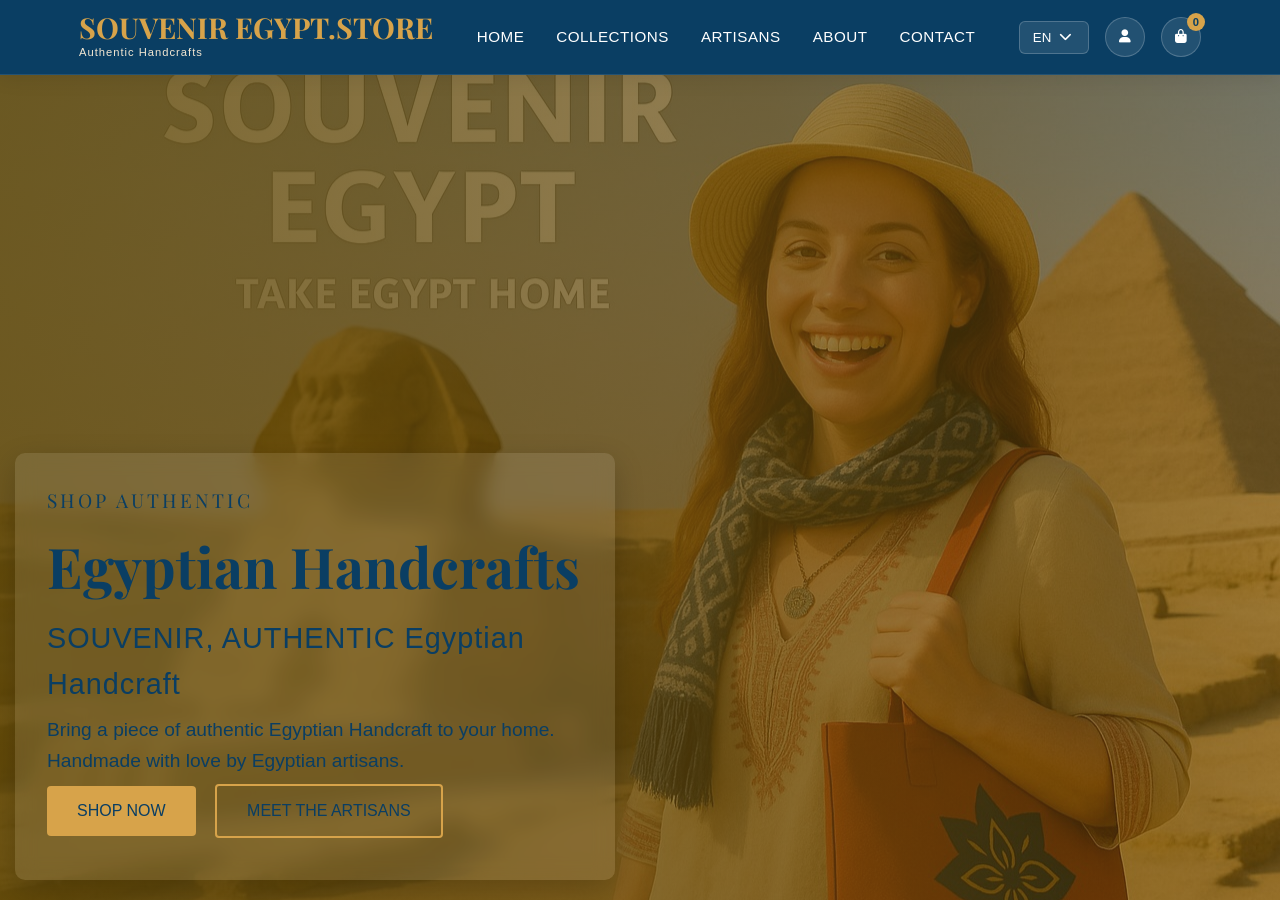
==== commit 07656333: "Upload-9 8-1-2026 9:26PM Upload-9 8-1-2026 9:26PM Upload-9 8-1-2026 9:26PM" ====
--- a/index.html
+++ b/index.html
@@ -1,1372 +1,427 @@
 <!DOCTYPE html>
 <html lang="en">
-
 <head>
-  <meta charset="UTF-8">
-  <meta name="viewport" content="width=device-width, initial-scale=1.0">
-  <title>SOUVENIR - Authentic Egyptian Handcraft</title>
-  <link
-    href="https://fonts.googleapis.com/css2?family=Playfair+Display:wght@400;700&family=Poppins:wght@300;400;500;600&display=swap"
-    rel="stylesheet">
-  <link rel="stylesheet" href="https://cdnjs.cloudflare.com/ajax/libs/font-awesome/6.4.0/css/all.min.css">
-  <style>
-    :root {
-      --deep-teal: #0D6B75;
-      --desert-gold: #D7A34A;
-      --sand-beige: #F3E7D3;
-      --dark-blue: #0A3E63;
-      --text-dark: #333333;
-      --text-light: #ffffff;
-    }
-
-    * {
-      margin: 0;
-      padding: 0;
-      box-sizing: border-box;
-    }
-
-    body {
-      font-family: 'Poppins', sans-serif;
-      color: var(--text-dark);
-      line-height: 1.6;
-      background-color: var(--sand-beige);
-    }
-
-    h1,
-    h2,
-    h3,
-    h4 {
-      font-family: 'Playfair Display', serif;
-      margin-bottom: 1rem;
-    }
-
-    .container {
-      width: 90%;
-      max-width: 1200px;
-      margin: 0 auto;
-      padding: 0 15px;
-    }
-
-    /* Language Switcher */
-    .language-switcher {
-      position: fixed;
-      top: 80px;
-      right: 20px;
-      z-index: 1000;
-      display: flex;
-      gap: 10px;
-      background: rgba(10, 62, 99, 0.9);
-      padding: 8px;
-      border-radius: 8px;
-    }
-
-    .lang-btn {
-      background: var(--dark-blue);
-      color: white;
-      border: none;
-      padding: 8px 15px;
-      border-radius: 4px;
-      cursor: pointer;
-      font-weight: 500;
-      transition: all 0.3s;
-      min-width: 40px;
-    }
-
-    .lang-btn:hover {
-      background: var(--desert-gold);
-      color: var(--dark-blue);
-    }
-
-    .lang-btn.active {
-      background: var(--desert-gold);
-      color: var(--dark-blue);
-    }
-
-    /* Section Separator */
-    .section-separator {
-      border: 0;
-      height: 1px;
-      background: linear-gradient(to right, transparent, var(--desert-gold), transparent);
-      margin: 0 auto;
-      width: 80%;
-    }
-
-    /* Header Styles */
-    header {
-      background-color: var(--dark-blue);
-      color: var(--text-light);
-      padding: 1rem 0;
-      position: fixed;
-      width: 100%;
-      top: 0;
-      z-index: 1000;
-      box-shadow: 0 2px 10px rgba(0, 0, 0, 0.1);
-    }
-
-    .header-content {
-      display: flex;
-      justify-content: space-between;
-      align-items: center;
-    }
-
-    .logo {
-      font-family: 'Playfair Display', serif;
-      font-size: 1.8rem;
-      font-weight: 700;
-      color: var(--desert-gold);
-    }
-
-    nav ul {
-      display: flex;
-      list-style: none;
-    }
-
-    nav ul li {
-      margin-left: 1.5rem;
-    }
-
-    nav ul li a {
-      color: var(--text-light);
-      text-decoration: none;
-      font-weight: 500;
-      transition: color 0.3s;
-    }
-
-    nav ul li a:hover {
-      color: var(--desert-gold);
-    }
-
-    .mobile-menu {
-      display: none;
-      font-size: 1.5rem;
-      cursor: pointer;
-      color: var(--desert-gold);
-    }
-
-    /* Hero Section */
-    .hero {
-        background-image: linear-gradient(90deg, rgba(99, 75, 10, 0.85) 0%, rgba(99, 71, 10, 0.7) 50%, rgba(99, 71, 10, 0.3) 100%), url('./assets/img/heroBagckground.jpg');
-        background-repeat: no-repeat;
-        background-position: 0% 15%;
-        background-size: 120%;
-        height: 100vh;
-        display: flex;
-        align-items: flex-end;
-        margin-top: 70px;
-        padding-bottom: 85px;
-      }
-
-      .hero-content {
-        width: 100%;
-        max-width: 1300px;
-      }
-
-      .hero-text {
-        max-width: 600px;
-        padding: 2rem;
-        background-color: rgba(255, 255, 255, 0.1);
-        backdrop-filter: blur(10px);
-        border-radius: 10px;
-        box-shadow: 0 10px 30px rgba(0, 0, 0, 0.2);
-      }
-
-      .hero h2 {
-        font-size: 1.2rem;
-        letter-spacing: 3px;
-        margin-bottom: 1rem;
-        font-weight: 400;
-        color: var(--dark-blue);
-      }
-
-      .hero h1 {
-        font-size: 3.5rem;
-        margin-bottom: 1rem;
-        line-height: 1.2;
-        color: var(--dark-blue);
-      }
-
-      .brand-tagline {
-        font-size: 1.8rem;
-        margin-bottom: .5rem;
-        font-weight: 300;
-        letter-spacing: 1px;
-        color: var(--dark-blue);
-      }
-
-      .hero-tagline {
-        font-size: 1.2rem;
-        margin-bottom: .5rem;
-        color: var(--dark-blue);
-        line-height: 1.6;
-      }
-
-      .btn {
-        display: inline-block;
-        padding: 12px 30px;
-        border-radius: 4px;
-        text-decoration: none;
-        font-weight: 500;
-        transition: all 0.3s;
-        margin-right: 15px;
-        margin-bottom: 10px;
-      }
-
-      .btn-primary {
-        background-color: var(--desert-gold);
-        color: var(--dark-blue);
-      }
-
-      .btn-primary:hover {
-        background-color: #c08c3a;
-        transform: translateY(-3px);
-        box-shadow: 0 5px 15px rgba(215, 163, 74, 0.3);
-      }
-
-      .btn-secondary {
-        border: 2px solid var(--desert-gold);
-        color: var(--dark-blue);
-      }
-
-      .btn-secondary:hover {
-        background-color: rgba(215, 163, 74, 0.1);
-        transform: translateY(-3px);
-      }
-
-    /* Product Categories */
-    .categories {
-      padding: 5rem 0;
-    }
-
-    .section-title {
-      text-align: center;
-      margin-bottom: 3rem;
-      font-size: 2.2rem;
-      color: var(--dark-blue);
-    }
-
-    .categories-grid {
-      display: grid;
-      grid-template-columns: repeat(5, 1fr);
-      gap: 1.5rem;
-    }
-
-    .category-card {
-      background-color: white;
-      border-radius: 8px;
-      padding: 1.5rem 1rem;
-      text-align: center;
-      box-shadow: 0 5px 15px rgba(0, 0, 0, 0.05);
-      transition: transform 0.3s, box-shadow 0.3s;
-      cursor: pointer;
-      border-top: 4px solid var(--deep-teal);
-    }
-
-    .category-card:hover {
-      transform: translateY(-10px);
-      box-shadow: 0 15px 30px rgba(0, 0, 0, 0.1);
-    }
-
-    .category-image {
-      width: 80px;
-      height: 80px;
-      object-fit: cover;
-      border-radius: 50%;
-      margin: 0 auto 1rem;
-      border: 2px solid var(--desert-gold);
-    }
-
-    .category-card h3 {
-      color: var(--deep-teal);
-      font-size: 1.1rem;
-    }
-
-    /* Delivery Promise */
-    .delivery {
-      background-color: var(--dark-blue);
-      padding: 3rem 0;
-      text-align: center;
-      color: white;
-    }
-
-    .delivery p {
-      font-size: 1.2rem;
-      margin-bottom: 1rem;
-    }
-
-    .delivery a {
-      color: var(--desert-gold);
-      text-decoration: none;
-      font-weight: 500;
-      border-bottom: 1px solid var(--desert-gold);
-      transition: color 0.3s;
-    }
-
-    .delivery a:hover {
-      color: var(--sand-beige);
-      border-color: var(--sand-beige);
-    }
-
-    /* Featured Products */
-    .featured-products {
-      padding: 5rem 0;
-      background-color: #f9f9f9;
-    }
-
-    .products-grid {
-      display: grid;
-      grid-template-columns: repeat(4, 1fr);
-      gap: 2rem;
-    }
-
-    .product-card {
-      background-color: white;
-      border-radius: 8px;
-      overflow: hidden;
-      box-shadow: 0 5px 15px rgba(0, 0, 0, 0.05);
-      transition: transform 0.3s;
-    }
-
-    .product-card:hover {
-      transform: translateY(-5px);
-    }
-
-    .product-image {
-      height: 200px;
-      width: 100%;
-      object-fit: cover;
-    }
-
-    .product-info {
-      padding: 1.5rem;
-    }
-
-    .product-name {
-      font-weight: 600;
-      margin-bottom: 0.5rem;
-      color: var(--dark-blue);
-    }
-
-    .product-price {
-      color: var(--deep-teal);
-      font-weight: 600;
-      font-size: 1.1rem;
-    }
-
-    /* Testimonials */
-    .testimonials {
-      padding: 5rem 0;
-      background-color: var(--sand-beige);
-    }
-
-    .testimonials-grid {
-      display: grid;
-      grid-template-columns: repeat(3, 1fr);
-      gap: 2rem;
-    }
-
-    .testimonial-card {
-      background-color: white;
-      padding: 2rem;
-      border-radius: 8px;
-      box-shadow: 0 5px 15px rgba(0, 0, 0, 0.05);
-      position: relative;
-    }
-
-    .testimonial-text {
-      font-style: italic;
-      margin-bottom: 1.5rem;
-    }
-
-    .testimonial-author {
-      display: flex;
-      align-items: center;
-    }
-
-    .author-image {
-      width: 50px;
-      height: 50px;
-      border-radius: 50%;
-      object-fit: cover;
-      margin-right: 1rem;
-    }
-
-    .author-name {
-      font-weight: 600;
-      color: var(--dark-blue);
-    }
-
-    .author-location {
-      font-size: 0.9rem;
-      color: #666;
-    }
-
-    .quote-icon {
-      position: absolute;
-      top: 20px;
-      right: 20px;
-      font-size: 2rem;
-      color: var(--desert-gold);
-      opacity: 0.3;
-    }
-
-    /* Artisans Section */
-    .artisans {
-      padding: 5rem 0;
-    }
-
-    .artisans-grid {
-      display: grid;
-      grid-template-columns: repeat(3, 1fr);
-      gap: 2rem;
-      margin-bottom: 2rem;
-    }
-
-    .artisan-card {
-      text-align: center;
-      background-color: white;
-      padding: 2rem 1.5rem;
-      border-radius: 8px;
-      box-shadow: 0 5px 15px rgba(0, 0, 0, 0.05);
-    }
-
-    .artisan-img {
-      width: 150px;
-      height: 150px;
-      border-radius: 50%;
-      object-fit: cover;
-      margin: 0 auto 1rem;
-      border: 3px solid var(--desert-gold);
-    }
-
-    .artisan-name {
-      font-weight: 600;
-      margin-bottom: 0.5rem;
-      color: var(--dark-blue);
-    }
-
-    .artisan-bio {
-      font-size: 0.9rem;
-      color: #666;
-    }
-
-    .center-btn {
-      text-align: center;
-    }
-
-    /* Guarantee Section */
-    .guarantee {
-      padding: 5rem 0;
-      background-color: #f9f9f9;
-    }
-
-    .guarantee-grid {
-      display: grid;
-      grid-template-columns: repeat(3, 1fr);
-      gap: 2rem;
-    }
-
-    .guarantee-card {
-      text-align: center;
-      padding: 2rem 1rem;
-      background-color: white;
-      border-radius: 8px;
-      box-shadow: 0 5px 15px rgba(0, 0, 0, 0.05);
-      border-top: 4px solid var(--deep-teal);
-    }
-
-    .guarantee-icon {
-      font-size: 2.5rem;
-      margin-bottom: 1rem;
-      color: var(--deep-teal);
-    }
-
-    .guarantee-title {
-      font-weight: 600;
-      margin-bottom: 1rem;
-      color: var(--dark-blue);
-    }
-
-    /* Newsletter */
-    .newsletter {
-      padding: 4rem 0;
-      background-color: var(--dark-blue);
-      color: white;
-      text-align: center;
-    }
-
-    .newsletter h2 {
-      color: var(--desert-gold);
-      margin-bottom: 1rem;
-    }
-
-    .newsletter p {
-      margin-bottom: 2rem;
-      max-width: 600px;
-      margin-left: auto;
-      margin-right: auto;
-    }
-
-    .newsletter-form {
-      display: flex;
-      max-width: 500px;
-      margin: 0 auto;
-    }
-
-    .newsletter-input {
-      flex: 1;
-      padding: 12px 15px;
-      border: none;
-      border-radius: 4px 0 0 4px;
-      font-family: 'Poppins', sans-serif;
-    }
-
-    .newsletter-btn {
-      background-color: var(--desert-gold);
-      color: var(--dark-blue);
-      border: none;
-      padding: 0 20px;
-      border-radius: 0 4px 4px 0;
-      font-weight: 600;
-      cursor: pointer;
-      transition: background-color 0.3s;
-    }
-
-    .newsletter-btn:hover {
-      background-color: #c08c3a;
-    }
-
-    /* Footer */
-    footer {
-      background-color: var(--dark-blue);
-      color: var(--text-light);
-      padding: 3rem 0 1rem;
-    }
-
-    .footer-content {
-      display: grid;
-      grid-template-columns: repeat(4, 1fr);
-      gap: 2rem;
-      margin-bottom: 2rem;
-    }
-
-    .footer-column h3 {
-      color: var(--desert-gold);
-      margin-bottom: 1.5rem;
-      font-size: 1.2rem;
-    }
-
-    .footer-links {
-      list-style: none;
-    }
-
-    .footer-links li {
-      margin-bottom: 0.8rem;
-    }
-
-    .footer-links a {
-      color: var(--text-light);
-      text-decoration: none;
-      transition: color 0.3s;
-    }
-
-    .footer-links a:hover {
-      color: var(--desert-gold);
-    }
-
-    .social-links {
-      display: flex;
-      gap: 1rem;
-      margin-top: 1rem;
-    }
-
-    .social-links a {
-      display: inline-flex;
-      align-items: center;
-      justify-content: center;
-      width: 40px;
-      height: 40px;
-      background-color: rgba(255, 255, 255, 0.1);
-      border-radius: 50%;
-      color: white;
-      transition: background-color 0.3s;
-    }
-
-    .social-links a:hover {
-      background-color: var(--desert-gold);
-    }
-
-    .payment-methods {
-      display: flex;
-      gap: 1rem;
-      margin-top: 1rem;
-    }
-
-    .payment-icon {
-      font-size: 2rem;
-      color: white;
-    }
-
-    .copyright {
-      text-align: center;
-      padding-top: 2rem;
-      border-top: 1px solid rgba(255, 255, 255, 0.1);
-      font-size: 0.9rem;
-    }
-
-    /* Responsive Design */
-    @media (max-width: 992px) {
-      .categories-grid {
-        grid-template-columns: repeat(3, 1fr);
-      }
-
-      .products-grid {
-        grid-template-columns: repeat(2, 1fr);
-      }
-
-      .testimonials-grid {
-        grid-template-columns: repeat(2, 1fr);
-      }
-
-      .artisans-grid {
-        grid-template-columns: repeat(2, 1fr);
-      }
-
-      .footer-content {
-        grid-template-columns: repeat(2, 1fr);
-      }
-
-      .hero-text {
-        max-width: 80%;
-        margin: 0 auto;
-        text-align: center;
-      }
-    }
-
-    @media (max-width: 768px) {
-      .hero h1 {
-        font-size: 2.5rem;
-      }
-
-      .brand-tagline {
-        font-size: 1.4rem;
-      }
-
-      .hero-tagline {
-        font-size: 1.1rem;
-        padding: 0 1rem;
-      }
-
-      .guarantee-grid {
-        grid-template-columns: 1fr;
-      }
-
-      .testimonials-grid {
-        grid-template-columns: 1fr;
-      }
-
-      .newsletter-form {
-        flex-direction: column;
-      }
-
-      .newsletter-input {
-        border-radius: 4px;
-        margin-bottom: 10px;
-      }
-
-      .newsletter-btn {
-        border-radius: 4px;
-        padding: 12px;
-      }
-
-      nav ul {
-        display: none;
-        position: absolute;
-        top: 70px;
-        left: 0;
-        width: 100%;
-        background-color: var(--dark-blue);
-        flex-direction: column;
-        padding: 1rem 0;
-        text-align: center;
-        box-shadow: 0 5px 10px rgba(0, 0, 0, 0.1);
-      }
-
-      nav ul.show {
-        display: flex;
-      }
-
-      nav ul li {
-        margin: 0.5rem 0;
-      }
-
-      .mobile-menu {
-        display: block;
-      }
-
-      .language-switcher {
-        top: 70px;
-        right: 10px;
-      }
-    }
-
-    @media (max-width: 576px) {
-      .categories-grid {
-        grid-template-columns: repeat(2, 1fr);
-      }
-
-      .products-grid {
-        grid-template-columns: 1fr;
-      }
-
-      .artisans-grid {
-        grid-template-columns: 1fr;
-      }
-
-      .footer-content {
-        grid-template-columns: 1fr;
-      }
-
-      .hero .btn {
-        display: block;
-        margin: 10px auto;
-        width: 80%;
-      }
-
-      .hero-text {
-        max-width: 90%;
-        padding: 1.5rem;
-      }
-
-      .category-image {
-        width: 70px;
-        height: 70px;
-      }
-
-      .language-switcher {
-        flex-direction: column;
-        gap: 5px;
-      }
-    }
-  </style>
+    <meta charset="UTF-8">
+    <meta name="viewport" content="width=device-width, initial-scale=1.0">
+    <title>SOUVENIR - Authentic Egyptian Handcraft</title>
+    <link href="https://fonts.googleapis.com/css2?family=Playfair+Display:wght@400;700&family=Poppins:wght@300;400;500;600&display=swap" rel="stylesheet">
+    <link rel="stylesheet" href="https://cdnjs.cloudflare.com/ajax/libs/font-awesome/6.4.0/css/all.min.css">
+    
+    <!-- CSS Files -->
+    <link rel="stylesheet" href="assets/css/main.css">
+    <link rel="stylesheet" href="assets/css/header.css">
+    <link rel="stylesheet" href="assets/css/home.css">
+    <link rel="stylesheet" href="assets/css/footer.css">
+    <link rel="stylesheet" href="assets/css/responsive.css">
 </head>
 
 <body>
-  <!-- Language Switcher -->
-  <div class="language-switcher">
-    <button class="lang-btn active" data-lang="en">EN</button>
-    <button class="lang-btn" data-lang="it">IT</button>
-    <button class="lang-btn" data-lang="fr">FR</button>
-  </div>
-
-  <!-- Header -->
-  <header>
-    <div class="container header-content">
-      <div class="logo">SOUVENIR EGYPT.STORE</div>
-      <nav>
-        <div class="mobile-menu">☰</div>
-        <ul>
-          <li><a href="#home" data-key="nav.home">Home</a></li>
-          <li><a href="#categories" data-key="nav.collections">Collections</a></li>
-          <li><a href="#featured" data-key="nav.featured">Featured</a></li>
-          <li><a href="#artisans" data-key="nav.artisans">Artisans</a></li>
-          <li><a href="#guarantee" data-key="nav.guarantee">Guarantee</a></li>
-          <li><a href="#contact" data-key="nav.contact">Contact</a></li>
-        </ul>
-      </nav>
-    </div>
-  </header>
-
-  <!-- Hero Section -->
+    <!-- Header -->
+    <header>
+      <div class="container header-content">
+        <!-- Logo -->
+        <div class="logo">
+          <a href="index.html">
+            <span class="logo-text">SOUVENIR EGYPT.STORE</span>
+            <span class="logo-subtitle">Authentic Handcrafts</span>
+          </a>
+        </div>
+
+        <!-- Main Navigation -->
+        <nav class="main-nav">
+          <div class="mobile-menu">
+            <span></span>
+            <span></span>
+            <span></span>
+          </div>
+          <ul class="nav-menu">
+            <li><a href="index2.html" data-key="nav.home" class="nav-link">Home</a></li>
+            <li><a href="shop.html" data-key="nav.collections" class="nav-link">Collections</a></li>
+            <li><a href="artisans.html" data-key="nav.artisans" class="nav-link">Artisans</a></li>
+            <li><a href="about.html" data-key="nav.about" class="nav-link">About</a></li>
+            <li><a href="contact.html" data-key="nav.contact" class="nav-link">Contact</a></li>
+          </ul>
+        </nav>
+
+        <!-- Header Actions -->
+        <div class="header-actions">
+          <!-- Language Switcher -->
+          <div class="language-switcher-dropdown">
+            <button class="language-btn" id="languageToggle">
+              <span class="current-lang">EN</span>
+              <i class="fas fa-chevron-down"></i>
+            </button>
+            <div class="language-dropdown" id="languageDropdown">
+              <button class="lang-option active" data-lang="en">
+                <span class="lang-flag">🇺🇸</span>
+                <span class="lang-text">English</span>
+              </button>
+              <button class="lang-option" data-lang="it">
+                <span class="lang-flag">🇮🇹</span>
+                <span class="lang-text">Italiano</span>
+              </button>
+              <button class="lang-option" data-lang="fr">
+                <span class="lang-flag">🇫🇷</span>
+                <span class="lang-text">Français</span>
+              </button>
+              <!-- <button class="lang-option" data-lang="ar">
+                <span class="lang-flag">🇪🇬</span>
+                <span class="lang-text">العربية</span>
+              </button> -->
+            </div>
+          </div>
+
+          <!-- User Account -->
+          <div class="user-dropdown">
+            <button class="user-btn" id="userToggle">
+              <i class="fas fa-user"></i>
+            </button>
+            <div class="user-menu" id="userMenu">
+              <div class="user-info">
+                <div class="user-avatar">
+                  <i class="fas fa-user-circle"></i>
+                </div>
+                <div class="user-details">
+                  <span class="user-name">Welcome Guest</span>
+                  <span class="user-status">Sign in to your account</span>
+                </div>
+              </div>
+              <div class="user-actions">
+                <a href="login.html" class="user-action-btn">
+                  <i class="fas fa-sign-in-alt"></i>
+                  <span data-key="nav.login">Login</span>
+                </a>
+                <a href="register.html" class="user-action-btn">
+                  <i class="fas fa-user-plus"></i>
+                  <span data-key="nav.register">Register</span>
+                </a>
+                <a href="my-account.html" class="user-action-btn" style="display: none;" id="profileLink">
+                  <i class="fas fa-user-edit"></i>
+                  <span data-key="nav.profile">My Profile</span>
+                </a>
+                <a href="my-orders.html" class="user-action-btn" style="display: none;" id="ordersLink">
+                  <i class="fas fa-shopping-bag"></i>
+                  <span data-key="nav.orders">My Orders</span>
+                </a>
+                <button class="user-action-btn logout-btn" style="display: none;" id="logoutBtn">
+                  <i class="fas fa-sign-out-alt"></i>
+                  <span data-key="nav.logout">Logout</span>
+                </button>
+              </div>
+            </div>
+          </div>
+
+          <!-- Shopping Cart -->
+          <div class="cart-dropdown">
+            <button class="cart-btn" id="cartToggle">
+              <i class="fas fa-shopping-bag"></i>
+              <span class="cart-count">0</span>
+            </button>
+            <div class="cart-preview" id="cartPreview">
+              <div class="cart-header">
+                <h4 data-key="nav.cart">Shopping Cart</h4>
+                <span class="cart-items-count">0 items</span>
+              </div>
+              <div class="cart-items" id="cartItems">
+                <!-- Cart items will be loaded here -->
+                <div class="empty-cart">
+                  <i class="fas fa-shopping-bag"></i>
+                  <p data-key="nav.emptyCart">Your cart is empty</p>
+                </div>
+              </div>
+              <div class="cart-footer">
+                <div class="cart-total">
+                  <span data-key="nav.total">Total:</span>
+                  <span class="total-amount">$0.00</span>
+                </div>
+                <div class="cart-actions">
+                  <a href="cart.html" class="btn btn-secondary" data-key="nav.viewCart">View Cart</a>
+                  <a href="checkout.html" class="btn btn-primary" data-key="nav.checkout">Checkout</a>
+                </div>
+              </div>
+            </div>
+          </div>
+        </div>
+      </div>
+    </header>
+
+    <!-- Hero Section -->
     <section class="hero" id="home">
-      <div class="container hero-content">
-        <div class="hero-text">
-          <h2 data-key="hero.subtitle">SHOP AUTHENTIC</h2>
-          <h1 data-key="hero.title">Egyptian Handcrafts</h1>
-          <div class="brand-tagline" data-key="hero.tagline">SOUVENIR, AUTHENTIC Egyptian Handcraft</div>
-          <p class="hero-tagline" data-key="hero.description">Bring a piece of authentic Egyptian Handcraft to your home. Handmade with love by Egyptian artisans.</p>
-          <div class="hero-buttons">
-            <a href="#categories" class="btn btn-primary" data-key="hero.shop">SHOP NOW</a>
-            <a href="#artisans" class="btn btn-secondary" data-key="hero.artisans">MEET THE ARTISANS</a>
-          </div>
-        </div>
-      </div>
-    </section>
-
-  <hr class="section-separator">
-
-  <!-- Product Categories -->
+        <div class="container hero-content">
+            <div class="hero-text">
+                <h2 data-key="hero.subtitle">SHOP AUTHENTIC</h2>
+                <h1 data-key="hero.title">Egyptian Handcrafts</h1>
+                <div class="brand-tagline" data-key="hero.tagline">SOUVENIR, AUTHENTIC Egyptian Handcraft</div>
+                <p class="hero-tagline" data-key="hero.description">Bring a piece of authentic Egyptian Handcraft to your home. Handmade with love by Egyptian artisans.</p>
+                <div class="hero-buttons">
+                    <a href="#categories" class="btn btn-primary" data-key="hero.shop">SHOP NOW</a>
+                    <a href="#artisans" class="btn btn-secondary" data-key="hero.artisans">MEET THE ARTISANS</a>
+                </div>
+            </div>
+        </div>
+    </section>
+
+    <hr class="section-separator">
+
+    <!-- Product Categories -->
     <section class="categories" id="categories">
-      <div class="container">
-        <h2 class="section-title" data-key="categories.title">Our Collections</h2>
-        <div class="categories-grid">
-          <div class="category-card">
-            <img src="./assets/img/jewelry.jpeg" alt="Jewelry" class="category-image">
-            <h3 data-key="categories.jewelry">Jewelry</h3>
-          </div>
-          <div class="category-card">
-            <img src="./assets/img/pottery.png" alt="Pottery" class="category-image">
-            <h3 data-key="categories.pottery">Pottery</h3>
-          </div>
-          <div class="category-card">
-            <img src="./assets/img/leather.png" alt="Leather Products" class="category-image">
-            <h3 data-key="categories.leather">Leather Products</h3>
-          </div>
-          <div class="category-card">
-            <img src="./assets/img/Kilimandcarpet.png" alt="Rugs & Kilims" class="category-image">
-            <h3 data-key="categories.rugs">Rugs & Kilims</h3>
-          </div>
-          <div class="category-card">
-            <img src="./assets/img/fashion.jpg" alt="Egyptian Cotton" class="category-image">
-            <h3 data-key="categories.cotton">Egyptian Cotton</h3>
-          </div>
-        </div>
-      </div>
-    </section>
-
-  <hr class="section-separator">
-
-  <!-- Delivery Promise -->
-  <section class="delivery">
-    <div class="container">
-      <p data-key="delivery.title">WILL BE DELIVERED TO YOUR HOTEL OF YOUR STAY IN EGYPT OR SHIPPED HOME • CAN BE ORDERED AS A GIFT</p>
-      <a href="#" data-key="delivery.link">VIEW SHIPPING OPTIONS & DETAILS →</a>
-    </div>
-  </section>
-
-  <hr class="section-separator">
-
-  <!-- Featured Products -->
-  <section class="featured-products" id="featured">
-    <div class="container">
-      <h2 class="section-title" data-key="featured.title">Featured Products</h2>
-      <div class="products-grid">
-        <div class="product-card">
-          <img src="https://images.unsplash.com/photo-1599643478518-a784e5dc4c8f?ixlib=rb-4.0.3&ixid=M3wxMjA3fDB8MHxwaG90by1wYWdlfHx8fGVufDB8fHx8fA%3D%3D&auto=format&fit=crop&w=2067&q=80" alt="Silver Ankh Necklace" class="product-image">
-          <div class="product-info">
-            <h3 class="product-name" data-key="featured.product1.name">Silver Ankh Necklace</h3>
-            <p class="product-price">$89.99</p>
-          </div>
-        </div>
-        <div class="product-card">
-          <img src="./assets/img/pottery.png" alt="Hand-painted Pottery Vase" class="product-image">
-          <div class="product-info">
-            <h3 class="product-name" data-key="featured.product2.name">Hand-painted Pottery Vase</h3>
-            <p class="product-price">$45.50</p>
-          </div>
-        </div>
-        <div class="product-card">
-          <img src="./assets/img/leather.png" alt="Leather Handbag" class="product-image">
-          <div class="product-info">
-            <h3 class="product-name" data-key="featured.product3.name">Leather Handbag</h3>
-            <p class="product-price">$120.00</p>
-          </div>
-        </div>
-        <div class="product-card">
-          <img src="https://images.unsplash.com/photo-1600166898405-da9535204843?ixlib=rb-4.0.3&ixid=M3wxMjA3fDB8MHxwaG90by1wYWdlfHx8fGVufDB8fHx8fA%3D%3D&auto=format&fit=crop&w=2070&q=80" alt="Traditional Kilim Rug" class="product-image">
-          <div class="product-info">
-            <h3 class="product-name" data-key="featured.product4.name">Traditional Kilim Rug</h3>
-            <p class="product-price">$250.00</p>
-          </div>
-        </div>
-      </div>
-    </div>
-  </section>
-
-  <hr class="section-separator">
-
-  <!-- Testimonials -->
-  <section class="testimonials">
-    <div class="container">
-      <h2 class="section-title" data-key="testimonials.title">What Our Customers Say</h2>
-      <div class="testimonials-grid">
-        <div class="testimonial-card">
-          <div class="quote-icon">"</div>
-          <p class="testimonial-text" data-key="testimonials.text1">The silver cartouche I bought is absolutely stunning! The craftsmanship is exceptional and it arrived beautifully packaged. Will definitely order again!</p>
-          <div class="testimonial-author">
-            <img src="https://randomuser.me/api/portraits/women/32.jpg" alt="Sarah Johnson" class="author-image">
-            <div>
-              <div class="author-name">Sarah Johnson</div>
-              <div class="author-location">London, UK</div>
-            </div>
-          </div>
-        </div>
-        <div class="testimonial-card">
-          <div class="quote-icon">"</div>
-          <p class="testimonial-text" data-key="testimonials.text2">I ordered the Egyptian cotton towels as gifts for my family. The quality is outstanding and everyone loved them. The shipping was faster than expected!</p>
-          <div class="testimonial-author">
-            <img src="https://randomuser.me/api/portraits/men/54.jpg" alt="Michael Brown" class="author-image">
-            <div>
-              <div class="author-name">Michael Brown</div>
-              <div class="author-location">New York, USA</div>
-            </div>
-          </div>
-        </div>
-        <div class="testimonial-card">
-          <div class="quote-icon">"</div>
-          <p class="testimonial-text" data-key="testimonials.text3">The pottery vase I purchased is even more beautiful in person. It's the centerpiece of my living room now. Thank you for such a unique and high-quality product!</p>
-          <div class="testimonial-author">
-            <img src="https://randomuser.me/api/portraits/women/68.jpg" alt="Emma Wilson" class="author-image">
-            <div>
-              <div class="author-name">Emma Wilson</div>
-              <div class="author-location">Toronto, Canada</div>
-            </div>
-          </div>
-        </div>
-      </div>
-    </div>
-  </section>
-
-  <hr class="section-separator">
-
-  <!-- Artisans Section -->
-  <section class="artisans" id="artisans">
-    <div class="container">
-      <h2 class="section-title" data-key="artisans.title">MEET THE ARTISANS</h2>
-      <p class="section-subtitle" style="text-align: center; margin-bottom: 3rem; color: var(--deep-teal);" data-key="artisans.subtitle">
-        Handcrafted with Heart</p>
-      <div class="artisans-grid">
-        <div class="artisan-card">
-          <img
-            src="https://images.unsplash.com/photo-1589156280159-27698a70f29e?ixlib=rb-1.2.1&auto=format&fit=crop&w=500&q=80"
-            alt="Ahmed Hassan" class="artisan-img">
-          <h3 class="artisan-name">Ahmed Hassan</h3>
-          <p class="artisan-bio" data-key="artisans.bio1">Master jeweler with 25 years of experience creating intricate gold and silver pieces inspired by ancient Egyptian designs.</p>
-        </div>
-        <div class="artisan-card">
-          <img
-            src="https://images.unsplash.com/photo-1573496359142-b8d87734a5a2?ixlib=rb-1.2.1&auto=format&fit=crop&w=500&q=80"
-            alt="Fatima Ali" class="artisan-img">
-          <h3 class="artisan-name">Fatima Ali</h3>
-          <p class="artisan-bio" data-key="artisans.bio2">Textile artist specializing in handwoven Egyptian cotton and traditional embroidery techniques passed down through generations.</p>
-        </div>
-        <div class="artisan-card">
-          <img
-            src="https://images.unsplash.com/photo-1507003211169-0a1dd7228f2d?ixlib=rb-1.2.1&auto=format&fit=crop&w=500&q=80"
-            alt="Mohamed Ibrahim" class="artisan-img">
-          <h3 class="artisan-name">Mohamed Ibrahim</h3>
-          <p class="artisan-bio" data-key="artisans.bio3">Pottery master creating beautiful clay vessels using techniques dating back to ancient Egyptian civilizations.</p>
-        </div>
-      </div>
-      <div class="center-btn">
-        <a href="#" class="btn btn-primary" data-key="artisans.button">Read Their Stories</a>
-      </div>
-    </div>
-  </section>
-
-  <hr class="section-separator">
-
-  <!-- Guarantee Section -->
-  <section class="guarantee" id="guarantee">
-    <div class="container">
-      <h2 class="section-title" data-key="guarantee.title">SOUVENIR EGYPT STORE GUARANTEE</h2>
-      <div class="guarantee-grid">
-        <div class="guarantee-card">
-          <div class="guarantee-icon">✓</div>
-          <h3 class="guarantee-title" data-key="guarantee.quality">Quality Handmade</h3>
-          <p data-key="guarantee.quality.desc">Authentic crafts made with centuries-old techniques.</p>
-        </div>
-        <div class="guarantee-card">
-          <div class="guarantee-icon">🌍</div>
-          <h3 class="guarantee-title" data-key="guarantee.shipping">International Shipping</h3>
-          <p data-key="guarantee.shipping.desc">We deliver our treasures worldwide.</p>
-        </div>
-        <div class="guarantee-card">
-          <div class="guarantee-icon">🎁</div>
-          <h3 class="guarantee-title" data-key="guarantee.gift">Perfect Gift Idea</h3>
-          <p data-key="guarantee.gift.desc">A unique and memorable present for loved ones.</p>
-        </div>
-      </div>
-    </div>
-  </section>
-
-  <!-- Newsletter -->
-  <section class="newsletter">
-    <div class="container">
-      <h2 data-key="newsletter.title">Stay Connected</h2>
-      <p data-key="newsletter.subtitle">Subscribe to our newsletter for exclusive offers, new arrivals, and stories from our artisans.</p>
-      <form class="newsletter-form">
-        <input type="email" class="newsletter-input" placeholder="Your email address" required data-key="newsletter.placeholder">
-        <button type="submit" class="newsletter-btn" data-key="newsletter.button">SUBSCRIBE</button>
-      </form>
-    </div>
-  </section>
-
-  <!-- Footer -->
-  <footer id="contact">
-    <div class="container">
-      <div class="footer-content">
-        <div class="footer-column">
-          <h3>SOUVENIR EGYPT</h3>
-          <p data-key="footer.description">Bringing authentic Egyptian handcrafts to the world. Each piece tells a story of heritage, craftsmanship, and timeless beauty.</p>
-          <div class="social-links">
-            <a href="#"><i class="fab fa-facebook-f"></i></a>
-            <a href="#"><i class="fab fa-instagram"></i></a>
-            <a href="#"><i class="fab fa-pinterest"></i></a>
-            <a href="#"><i class="fab fa-tiktok"></i></a>
-          </div>
-        </div>
-        <div class="footer-column">
-          <h3 data-key="footer.shop">SHOP</h3>
-          <ul class="footer-links">
-            <li><a href="#" data-key="categories.jewelry">Jewelry</a></li>
-            <li><a href="#" data-key="categories.pottery">Pottery</a></li>
-            <li><a href="#" data-key="categories.leather">Leather Products</a></li>
-            <li><a href="#" data-key="categories.rugs">Rugs & Kilims</a></li>
-            <li><a href="#" data-key="categories.cotton">Egyptian Cotton</a></li>
-          </ul>
-        </div>
-        <div class="footer-column">
-          <h3 data-key="footer.help">HELP</h3>
-          <ul class="footer-links">
-            <li><a href="#" data-key="footer.shipping">Shipping Information</a></li>
-            <li><a href="#" data-key="footer.returns">Returns & Exchanges</a></li>
-            <li><a href="#" data-key="footer.size">Size Guide</a></li>
-            <li><a href="#" data-key="footer.faq">FAQs</a></li>
-            <li><a href="#" data-key="footer.contact">Contact Us</a></li>
-          </ul>
-        </div>
-        <div class="footer-column">
-          <h3 data-key="footer.contact">CONTACT</h3>
-          <ul class="footer-links">
-            <li><i class="fas fa-map-marker-alt"></i> Cairo, Egypt</li>
-            <li><i class="fas fa-phone"></i> +20 123 456 7890</li>
-            <li><i class="fas fa-envelope"></i> info@souveniregypt.store</li>
-          </ul>
-          <h3 style="margin-top: 1.5rem;" data-key="footer.payment">PAYMENT METHODS</h3>
-          <div class="payment-methods">
-            <div class="payment-icon"><i class="fab fa-cc-visa"></i></div>
-            <div class="payment-icon"><i class="fab fa-cc-mastercard"></i></div>
-            <div class="payment-icon"><i class="fab fa-cc-paypal"></i></div>
-          </div>
-        </div>
-      </div>
-      <div class="copyright">
-        <p>© 2025 Souvenir Egypt.Store. All rights reserved.</p>
-      </div>
-    </div>
-  </footer>
-
-  <script>
-    // Language data
-    const translations = {
-      en: {
-        // Navigation
-        "nav.home": "Home",
-        "nav.collections": "Collections",
-        "nav.featured": "Featured",
-        "nav.artisans": "Artisans",
-        "nav.guarantee": "Guarantee",
-        "nav.contact": "Contact",
-        
-        // Hero Section
-        "hero.subtitle": "SHOP AUTHENTIC",
-        "hero.title": "Egyptian Handcrafts",
-        "hero.tagline": "SOUVENIR, AUTHENTIC Egyptian Handcraft",
-        "hero.description": "Bring a piece of authentic Egyptian Handcraft to your home. Handmade with love by Egyptian artisans.",
-        "hero.shop": "SHOP NOW",
-        "hero.artisans": "MEET THE ARTISANS",
-        
-        // Categories
-        "categories.title": "Our Collections",
-        "categories.jewelry": "Jewelry",
-        "categories.pottery": "Pottery",
-        "categories.leather": "Leather Products",
-        "categories.rugs": "Rugs & Kilims",
-        "categories.cotton": "Egyptian Cotton",
-        
-        // Delivery
-        "delivery.title": "WILL BE DELIVERED TO YOUR HOTEL OF YOUR STAY IN EGYPT OR SHIPPED HOME • CAN BE ORDERED AS A GIFT",
-        "delivery.link": "VIEW SHIPPING OPTIONS & DETAILS →",
-        
-        // Featured Products
-        "featured.title": "Featured Products",
-        "featured.product1.name": "Silver Ankh Necklace",
-        "featured.product2.name": "Hand-painted Pottery Vase",
-        "featured.product3.name": "Leather Handbag",
-        "featured.product4.name": "Traditional Kilim Rug",
-        
-        // Testimonials
-        "testimonials.title": "What Our Customers Say",
-        "testimonials.text1": "The silver cartouche I bought is absolutely stunning! The craftsmanship is exceptional and it arrived beautifully packaged. Will definitely order again!",
-        "testimonials.text2": "I ordered the Egyptian cotton towels as gifts for my family. The quality is outstanding and everyone loved them. The shipping was faster than expected!",
-        "testimonials.text3": "The pottery vase I purchased is even more beautiful in person. It's the centerpiece of my living room now. Thank you for such a unique and high-quality product!",
-        
-        // Artisans
-        "artisans.title": "MEET THE ARTISANS",
-        "artisans.subtitle": "Handcrafted with Heart",
-        "artisans.bio1": "Master jeweler with 25 years of experience creating intricate gold and silver pieces inspired by ancient Egyptian designs.",
-        "artisans.bio2": "Textile artist specializing in handwoven Egyptian cotton and traditional embroidery techniques passed down through generations.",
-        "artisans.bio3": "Pottery master creating beautiful clay vessels using techniques dating back to ancient Egyptian civilizations.",
-        "artisans.button": "Read Their Stories",
-        
-        // Guarantee
-        "guarantee.title": "SOUVENIR EGYPT STORE GUARANTEE",
-        "guarantee.quality": "Quality Handmade",
-        "guarantee.quality.desc": "Authentic crafts made with centuries-old techniques.",
-        "guarantee.shipping": "International Shipping",
-        "guarantee.shipping.desc": "We deliver our treasures worldwide.",
-        "guarantee.gift": "Perfect Gift Idea",
-        "guarantee.gift.desc": "A unique and memorable present for loved ones.",
-        
-        // Newsletter
-        "newsletter.title": "Stay Connected",
-        "newsletter.subtitle": "Subscribe to our newsletter for exclusive offers, new arrivals, and stories from our artisans.",
-        "newsletter.placeholder": "Your email address",
-        "newsletter.button": "SUBSCRIBE",
-        
-        // Footer
-        "footer.description": "Bringing authentic Egyptian handcrafts to the world. Each piece tells a story of heritage, craftsmanship, and timeless beauty.",
-        "footer.shop": "SHOP",
-        "footer.help": "HELP",
-        "footer.shipping": "Shipping Information",
-        "footer.returns": "Returns & Exchanges",
-        "footer.size": "Size Guide",
-        "footer.faq": "FAQs",
-        "footer.contact": "Contact Us",
-        "footer.payment": "PAYMENT METHODS"
-      },
-      it: {
-        // Navigation
-        "nav.home": "Home",
-        "nav.collections": "Collezioni",
-        "nav.featured": "In evidenza",
-        "nav.artisans": "Artigiani",
-        "nav.guarantee": "Garanzia",
-        "nav.contact": "Contatto",
-        
-        // Hero Section
-        "hero.subtitle": "ACQUISTA AUTENTICO",
-        "hero.title": "Artigianato Egiziano",
-        "hero.tagline": "SOUVENIR, AUTENTICO Artigianato Egiziano",
-        "hero.description": "Porta a casa un pezzo di autentico artigianato egiziano. Realizzato a mano con amore dagli artigiani egiziani.",
-        "hero.shop": "ACQUISTA ORA",
-        "hero.artisans": "INCONTRA GLI ARTIGIANI",
-        
-        // Categories
-        "categories.title": "Le Nostre Collezioni",
-        "categories.jewelry": "Gioielli",
-        "categories.pottery": "Ceramica",
-        "categories.leather": "Prodotti in Pelle",
-        "categories.rugs": "Tappeti & Kilim",
-        "categories.cotton": "Cotone Egiziano",
-        
-        // Delivery
-        "delivery.title": "CONSEGNATO AL TUO HOTEL IN EGITTO O SPEDITO A CASA • PUÒ ESSERE ORDINATO COME REGALO",
-        "delivery.link": "VISUALIZZA OPZIONI E DETTAGLI DI SPEDIZIONE →",
-        
-        // Featured Products
-        "featured.title": "Prodotti in Evidenza",
-        "featured.product1.name": "Collana Ankh in Argento",
-        "featured.product2.name": "Vaso in Ceramica Dipinto a Mano",
-        "featured.product3.name": "Borsa in Pelle",
-        "featured.product4.name": "Tappeto Kilim Tradizionale",
-        
-        // Testimonials
-        "testimonials.title": "Cosa Dicono i Nostri Clienti",
-        "testimonials.text1": "Il cartiglio d'argento che ho acquistato è assolutamente splendido! La maestria è eccezionale ed è arrivato splendidamente imballato. Ordinerò sicuramente di nuovo!",
-        "testimonials.text2": "Ho ordinato gli asciugamani in cotone egiziano come regali per la mia famiglia. La qualità è eccezionale e tutti li hanno adorati. La spedizione è stata più veloce del previsto!",
-        "testimonials.text3": "Il vaso in ceramica che ho acquistato è ancora più bello di persona. Ora è il pezzo centrale del mio soggiorno. Grazie per un prodotto così unico e di alta qualità!",
-        
-        // Artisans
-        "artisans.title": "INCONTRA GLI ARTIGIANI",
-        "artisans.subtitle": "Realizzato a Mano con il Cuore",
-        "artisans.bio1": "Maestro orafo con 25 anni di esperienza nella creazione di pezzi intricati in oro e argento ispirati ai disegni dell'antico Egitto.",
-        "artisans.bio2": "Artista tessile specializzata in cotone egiziano tessuto a mano e tecniche di ricamo tradizionali tramandate di generazione in generazione.",
-        "artisans.bio3": "Maestro ceramista che crea bellissimi vasi in argilla utilizzando tecniche che risalgono alle antiche civiltà egizie.",
-        "artisans.button": "Leggi le Loro Storie",
-        
-        // Guarantee
-        "guarantee.title": "GARANZIA SOUVENIR EGYPT STORE",
-        "guarantee.quality": "Qualità Artigianale",
-        "guarantee.quality.desc": "Manufatti autentici realizzati con tecniche secolari.",
-        "guarantee.shipping": "Spedizione Internazionale",
-        "guarantee.shipping.desc": "Consegniamo i nostri tesori in tutto il mondo.",
-        "guarantee.gift": "Idea Regalo Perfetta",
-        "guarantee.gift.desc": "Un regalo unico e memorabile per i propri cari.",
-        
-        // Newsletter
-        "newsletter.title": "Rimani Connesso",
-        "newsletter.subtitle": "Iscriviti alla nostra newsletter per offerte esclusive, nuove arrivie storie dei nostri artigiani.",
-        "newsletter.placeholder": "Il tuo indirizzo email",
-        "newsletter.button": "ISCRIVITI",
-        
-        // Footer
-        "footer.description": "Portando l'autentico artigianato egiziano nel mondo. Ogni pezzo racconta una storia di patrimonio, maestria e bellezza senza tempo.",
-        "footer.shop": "NEGOZIO",
-        "footer.help": "AIUTO",
-        "footer.shipping": "Informazioni sulla Spedizione",
-        "footer.returns": "Resi & Cambi",
-        "footer.size": "Guida alle Taglie",
-        "footer.faq": "FAQ",
-        "footer.contact": "Contattaci",
-        "footer.payment": "METODI DI PAGAMENTO"
-      },
-      fr: {
-        // Navigation
-        "nav.home": "Accueil",
-        "nav.collections": "Collections",
-        "nav.featured": "En Vedette",
-        "nav.artisans": "Artisans",
-        "nav.guarantee": "Garantie",
-        "nav.contact": "Contact",
-        
-        // Hero Section
-        "hero.subtitle": "ACHETEZ AUTHENTIQUE",
-        "hero.title": "Artisanat Égyptien",
-        "hero.tagline": "SOUVENIR, AUTHENTIQUE Artisanat Égyptien",
-        "hero.description": "Apportez une pièce d'artisanat égyptien authentique chez vous. Fait main avec amour par des artisans égyptiens.",
-        "hero.shop": "ACHETEZ MAINTENANT",
-        "hero.artisans": "RENCONTREZ LES ARTISANS",
-        
-        // Categories
-        "categories.title": "Nos Collections",
-        "categories.jewelry": "Bijoux",
-        "categories.pottery": "Poterie",
-        "categories.leather": "Produits en Cuir",
-        "categories.rugs": "Tapis & Kilims",
-        "categories.cotton": "Coton Égyptien",
-        
-        // Delivery
-        "delivery.title": "LIVRÉ À VOTRE HÔTEL EN ÉGYPTE OU EXPÉDIÉ À DOMICILE • PEUT ÊTRE COMMANDÉ COMME CADEAU",
-        "delivery.link": "VOIR LES OPTIONS ET DÉTAILS D'EXPÉDITION →",
-        
-        // Featured Products
-        "featured.title": "Produits en Vedette",
-        "featured.product1.name": "Collier Ankh en Argent",
-        "featured.product2.name": "Vase en Poterie Peint à la Main",
-        "featured.product3.name": "Sac à Main en Cuir",
-        "featured.product4.name": "Tapis Kilim Traditionnel",
-        
-        // Testimonials
-        "testimonials.title": "Ce Que Disent Nos Clients",
-        "testimonials.text1": "Le cartouche en argent que j'ai acheté est absolument magnifique ! Le savoir-faire est exceptionnel et il est arrivé magnifiquement emballé. Je commanderai certainement à nouveau !",
-        "testimonials.text2": "J'ai commandé les serviettes en coton égyptien comme cadeaux pour ma famille. La qualité est exceptionnelle et tout le monde les a adorées. L'expédition a été plus rapide que prévu !",
-        "testimonials.text3": "Le vase en poterie que j'ai acheté est encore plus beau en personne. C'est maintenant la pièce maîtresse de mon salon. Merci pour un produit si unique et de haute qualité !",
-        
-        // Artisans
-        "artisans.title": "RENCONTREZ LES ARTISANS",
-        "artisans.subtitle": "Fait Main avec le Cœur",
-        "artisans.bio1": "Maître joaillier avec 25 ans d'expérience dans la création de pièces complexes en or et argent inspirées des dessins de l'Égypte ancienne.",
-        "artisans.bio2": "Artiste textile spécialisée dans le coton égyptien tissé à la main et les techniques de broderie traditionnelles transmises de génération en génération.",
-        "artisans.bio3": "Maître potier créant de magnifiques récipients en argile utilisant des techniques remontant aux anciennes civilisations égyptiennes.",
-        "artisans.button": "Lisez Leurs Histoires",
-        
-        // Guarantee
-        "guarantee.title": "GARANTIE SOUVENIR EGYPT STORE",
-        "guarantee.quality": "Qualité Artisanale",
-        "guarantee.quality.desc": "Artisanat authentique réalisé avec des techniques séculaires.",
-        "guarantee.shipping": "Expédition Internationale",
-        "guarantee.shipping.desc": "Nous livrons nos trésors dans le monde entier.",
-        "guarantee.gift": "Idée Cadeau Parfaite",
-        "guarantee.gift.desc": "Un cadeau unique et mémorable pour vos proches.",
-        
-        // Newsletter
-        "newsletter.title": "Restez Connecté",
-        "newsletter.subtitle": "Abonnez-vous à notre newsletter pour des offres exclusives, les nouvelles arrivées et les histoires de nos artisans.",
-        "newsletter.placeholder": "Votre adresse email",
-        "newsletter.button": "S'ABONNER",
-        
-        // Footer
-        "footer.description": "Apportant l'artisanat égyptien authentique au monde. Chaque pièce raconte une histoire de patrimoine, de savoir-faire et de beauté intemporelle.",
-        "footer.shop": "BOUTIQUE",
-        "footer.help": "AIDE",
-        "footer.shipping": "Informations de Livraison",
-        "footer.returns": "Retours & Échanges",
-        "footer.size": "Guide des Tailles",
-        "footer.faq": "FAQ",
-        "footer.contact": "Contactez-nous",
-        "footer.payment": "MOYENS DE PAIEMENT"
-      }
-    };
-
-    // Language switching functionality
-    let currentLang = 'en';
-
-    function switchLanguage(lang) {
-      currentLang = lang;
-      
-      // Update active button
-      document.querySelectorAll('.lang-btn').forEach(btn => {
-        btn.classList.remove('active');
-        if (btn.dataset.lang === lang) {
-          btn.classList.add('active');
-        }
-      });
-      
-      // Update all translatable elements
-      document.querySelectorAll('[data-key]').forEach(element => {
-        const key = element.dataset.key;
-        if (translations[lang] && translations[lang][key]) {
-          if (element.placeholder) {
-            element.placeholder = translations[lang][key];
-          } else {
-            element.textContent = translations[lang][key];
-          }
-        }
-      });
-      
-      // Update page title
-      if (lang === 'en') {
-        document.title = 'SOUVENIR - Authentic Egyptian Handcraft';
-      } else if (lang === 'it') {
-        document.title = 'SOUVENIR - Autentico Artigianato Egiziano';
-      } else if (lang === 'fr') {
-        document.title = 'SOUVENIR - Authentique Artisanat Égyptien';
-      }
-    }
-
-    // Initialize language switcher
-    document.querySelectorAll('.lang-btn').forEach(btn => {
-      btn.addEventListener('click', () => {
-        switchLanguage(btn.dataset.lang);
-      });
-    });
-
-    // Initialize with English
-    switchLanguage('en');
-
-    // Mobile menu toggle
-    document.querySelector('.mobile-menu').addEventListener('click', function () {
-      document.querySelector('nav ul').classList.toggle('show');
-    });
-
-    // Smooth scrolling for anchor links
-    document.querySelectorAll('a[href^="#"]').forEach(anchor => {
-      anchor.addEventListener('click', function (e) {
-        e.preventDefault();
-
-        const targetId = this.getAttribute('href');
-        if (targetId === '#') return;
-
-        const targetElement = document.querySelector(targetId);
-        if (targetElement) {
-          window.scrollTo({
-            top: targetElement.offsetTop - 70,
-            behavior: 'smooth'
-          });
-
-          // Close mobile menu if open
-          document.querySelector('nav ul').classList.remove('show');
-        }
-      });
-    });
-
-    // Newsletter form submission
-    document.querySelector('.newsletter-form').addEventListener('submit', function(e) {
-      e.preventDefault();
-      const email = this.querySelector('.newsletter-input').value;
-      let message;
-      if (currentLang === 'en') {
-        message = `Thank you for subscribing with ${email}! You'll receive our newsletter soon.`;
-      } else if (currentLang === 'it') {
-        message = `Grazie per esserti iscritto con ${email}! Riceverai presto la nostra newsletter.`;
-      } else if (currentLang === 'fr') {
-        message = `Merci de vous être abonné avec ${email} ! Vous recevrez bientôt notre newsletter.`;
-      }
-      alert(message);
-      this.reset();
-    });
-  </script>
+        <div class="container">
+            <h2 class="section-title" data-key="categories.title">Our Collections</h2>
+            <div class="categories-grid">
+                <div class="category-card">
+                    <img src="./assets/img/jewelry.jpeg" alt="Jewelry" class="category-image">
+                    <h3 data-key="categories.jewelry">Jewelry</h3>
+                </div>
+                <div class="category-card">
+                    <img src="./assets/img/pottery.png" alt="Pottery" class="category-image">
+                    <h3 data-key="categories.pottery">Pottery</h3>
+                </div>
+                <div class="category-card">
+                    <img src="./assets/img/leather.png" alt="Leather Products" class="category-image">
+                    <h3 data-key="categories.leather">Leather Products</h3>
+                </div>
+                <div class="category-card">
+                    <img src="./assets/img/Kilimandcarpet.png" alt="Rugs & Kilims" class="category-image">
+                    <h3 data-key="categories.rugs">Rugs & Kilims</h3>
+                </div>
+                <div class="category-card">
+                    <img src="./assets/img/fashion.jpg" alt="Egyptian Cotton" class="category-image">
+                    <h3 data-key="categories.cotton">Egyptian Cotton</h3>
+                </div>
+            </div>
+        </div>
+    </section>
+
+    <hr class="section-separator">
+
+    <!-- Delivery Promise -->
+    <section class="delivery">
+        <div class="container">
+            <p data-key="delivery.title">WILL BE DELIVERED TO YOUR HOTEL OF YOUR STAY IN EGYPT OR SHIPPED HOME • CAN BE ORDERED AS A GIFT</p>
+            <a href="#" data-key="delivery.link">VIEW SHIPPING OPTIONS & DETAILS →</a>
+        </div>
+    </section>
+
+    <hr class="section-separator">
+
+    <!-- Featured Products -->
+    <section class="featured-products" id="featured">
+        <div class="container">
+            <h2 class="section-title" data-key="featured.title">Featured Products</h2>
+            <div class="products-grid">
+                <div class="product-card">
+                    <img src="https://images.unsplash.com/photo-1599643478518-a784e5dc4c8f?ixlib=rb-4.0.3&ixid=M3wxMjA3fDB8MHxwaG90by1wYWdlfHx8fGVufDB8fHx8fA%3D%3D&auto=format&fit=crop&w=2067&q=80" alt="Silver Ankh Necklace" class="product-image">
+                    <div class="product-info">
+                        <h3 class="product-name" data-key="featured.product1.name">Silver Ankh Necklace</h3>
+                        <p class="product-price">$89.99</p>
+                    </div>
+                </div>
+                <div class="product-card">
+                    <img src="./assets/img/pottery.png" alt="Hand-painted Pottery Vase" class="product-image">
+                    <div class="product-info">
+                        <h3 class="product-name" data-key="featured.product2.name">Hand-painted Pottery Vase</h3>
+                        <p class="product-price">$45.50</p>
+                    </div>
+                </div>
+                <div class="product-card">
+                    <img src="./assets/img/leather.png" alt="Leather Handbag" class="product-image">
+                    <div class="product-info">
+                        <h3 class="product-name" data-key="featured.product3.name">Leather Handbag</h3>
+                        <p class="product-price">$120.00</p>
+                    </div>
+                </div>
+                <div class="product-card">
+                    <img src="https://images.unsplash.com/photo-1600166898405-da9535204843?ixlib=rb-4.0.3&ixid=M3wxMjA3fDB8MHxwaG90by1wYWdlfHx8fGVufDB8fHx8fA%3D%3D&auto=format&fit=crop&w=2070&q=80" alt="Traditional Kilim Rug" class="product-image">
+                    <div class="product-info">
+                        <h3 class="product-name" data-key="featured.product4.name">Traditional Kilim Rug</h3>
+                        <p class="product-price">$250.00</p>
+                    </div>
+                </div>
+            </div>
+        </div>
+    </section>
+
+    <hr class="section-separator">
+
+    <!-- Testimonials -->
+    <section class="testimonials">
+        <div class="container">
+            <h2 class="section-title" data-key="testimonials.title">What Our Customers Say</h2>
+            <div class="testimonials-grid">
+                <div class="testimonial-card">
+                    <div class="quote-icon">"</div>
+                    <p class="testimonial-text" data-key="testimonials.text1">The silver cartouche I bought is absolutely stunning! The craftsmanship is exceptional and it arrived beautifully packaged. Will definitely order again!</p>
+                    <div class="testimonial-author">
+                        <img src="https://randomuser.me/api/portraits/women/32.jpg" alt="Sarah Johnson" class="author-image">
+                        <div>
+                            <div class="author-name">Sarah Johnson</div>
+                            <div class="author-location">London, UK</div>
+                        </div>
+                    </div>
+                </div>
+                <div class="testimonial-card">
+                    <div class="quote-icon">"</div>
+                    <p class="testimonial-text" data-key="testimonials.text2">I ordered the Egyptian cotton towels as gifts for my family. The quality is outstanding and everyone loved them. The shipping was faster than expected!</p>
+                    <div class="testimonial-author">
+                        <img src="https://randomuser.me/api/portraits/men/54.jpg" alt="Michael Brown" class="author-image">
+                        <div>
+                            <div class="author-name">Michael Brown</div>
+                            <div class="author-location">New York, USA</div>
+                        </div>
+                    </div>
+                </div>
+                <div class="testimonial-card">
+                    <div class="quote-icon">"</div>
+                    <p class="testimonial-text" data-key="testimonials.text3">The pottery vase I purchased is even more beautiful in person. It's the centerpiece of my living room now. Thank you for such a unique and high-quality product!</p>
+                    <div class="testimonial-author">
+                        <img src="https://randomuser.me/api/portraits/women/68.jpg" alt="Emma Wilson" class="author-image">
+                        <div>
+                            <div class="author-name">Emma Wilson</div>
+                            <div class="author-location">Toronto, Canada</div>
+                        </div>
+                    </div>
+                </div>
+            </div>
+        </div>
+    </section>
+
+    <hr class="section-separator">
+
+    <!-- Artisans Section -->
+    <section class="artisans" id="artisans">
+        <div class="container">
+            <h2 class="section-title" data-key="artisans.title">MEET THE ARTISANS</h2>
+            <p class="section-subtitle" style="text-align: center; margin-bottom: 3rem; color: var(--deep-teal);" data-key="artisans.subtitle">
+                Handcrafted with Heart</p>
+            <div class="artisans-grid">
+                <div class="artisan-card">
+                    <img src="https://images.unsplash.com/photo-1589156280159-27698a70f29e?ixlib=rb-1.2.1&auto=format&fit=crop&w=500&q=80" alt="Ahmed Hassan" class="artisan-img">
+                    <h3 class="artisan-name">Ahmed Hassan</h3>
+                    <p class="artisan-bio" data-key="artisans.bio1">Master jeweler with 25 years of experience creating intricate gold and silver pieces inspired by ancient Egyptian designs.</p>
+                </div>
+                <div class="artisan-card">
+                    <img src="https://images.unsplash.com/photo-1573496359142-b8d87734a5a2?ixlib=rb-1.2.1&auto=format&fit=crop&w=500&q=80" alt="Fatima Ali" class="artisan-img">
+                    <h3 class="artisan-name">Fatima Ali</h3>
+                    <p class="artisan-bio" data-key="artisans.bio2">Textile artist specializing in handwoven Egyptian cotton and traditional embroidery techniques passed down through generations.</p>
+                </div>
+                <div class="artisan-card">
+                    <img src="https://images.unsplash.com/photo-1507003211169-0a1dd7228f2d?ixlib=rb-1.2.1&auto=format&fit=crop&w=500&q=80" alt="Mohamed Ibrahim" class="artisan-img">
+                    <h3 class="artisan-name">Mohamed Ibrahim</h3>
+                    <p class="artisan-bio" data-key="artisans.bio3">Pottery master creating beautiful clay vessels using techniques dating back to ancient Egyptian civilizations.</p>
+                </div>
+            </div>
+            <div class="center-btn">
+                <a href="#" class="btn btn-primary" data-key="artisans.button">Read Their Stories</a>
+            </div>
+        </div>
+    </section>
+
+    <hr class="section-separator">
+
+    <!-- Guarantee Section -->
+    <section class="guarantee" id="guarantee">
+        <div class="container">
+            <h2 class="section-title" data-key="guarantee.title">SOUVENIR EGYPT STORE GUARANTEE</h2>
+            <div class="guarantee-grid">
+                <div class="guarantee-card">
+                    <div class="guarantee-icon">✓</div>
+                    <h3 class="guarantee-title" data-key="guarantee.quality">Quality Handmade</h3>
+                    <p data-key="guarantee.quality.desc">Authentic crafts made with centuries-old techniques.</p>
+                </div>
+                <div class="guarantee-card">
+                    <div class="guarantee-icon">🌍</div>
+                    <h3 class="guarantee-title" data-key="guarantee.shipping">International Shipping</h3>
+                    <p data-key="guarantee.shipping.desc">We deliver our treasures worldwide.</p>
+                </div>
+                <div class="guarantee-card">
+                    <div class="guarantee-icon">🎁</div>
+                    <h3 class="guarantee-title" data-key="guarantee.gift">Perfect Gift Idea</h3>
+                    <p data-key="guarantee.gift.desc">A unique and memorable present for loved ones.</p>
+                </div>
+            </div>
+        </div>
+    </section>
+
+    <!-- Newsletter -->
+    <section class="newsletter">
+        <div class="container">
+            <h2 data-key="newsletter.title">Stay Connected</h2>
+            <p data-key="newsletter.subtitle">Subscribe to our newsletter for exclusive offers, new arrivals, and stories from our artisans.</p>
+            <form class="newsletter-form">
+                <input type="email" class="newsletter-input" placeholder="Your email address" required data-key="newsletter.placeholder">
+                <button type="submit" class="newsletter-btn" data-key="newsletter.button">SUBSCRIBE</button>
+            </form>
+        </div>
+    </section>
+
+    <!-- Footer -->
+    <footer id="contact">
+        <div class="container">
+            <div class="footer-content">
+                <div class="footer-column">
+                    <h3>SOUVENIR EGYPT</h3>
+                    <p data-key="footer.description">Bringing authentic Egyptian handcrafts to the world. Each piece tells a story of heritage, craftsmanship, and timeless beauty.</p>
+                    <div class="social-links">
+                        <a href="#"><i class="fab fa-facebook-f"></i></a>
+                        <a href="#"><i class="fab fa-instagram"></i></a>
+                        <a href="#"><i class="fab fa-pinterest"></i></a>
+                        <a href="#"><i class="fab fa-tiktok"></i></a>
+                    </div>
+                </div>
+                <div class="footer-column">
+                    <h3 data-key="footer.shop">SHOP</h3>
+                    <ul class="footer-links">
+                        <li><a href="#" data-key="categories.jewelry">Jewelry</a></li>
+                        <li><a href="#" data-key="categories.pottery">Pottery</a></li>
+                        <li><a href="#" data-key="categories.leather">Leather Products</a></li>
+                        <li><a href="#" data-key="categories.rugs">Rugs & Kilims</a></li>
+                        <li><a href="#" data-key="categories.cotton">Egyptian Cotton</a></li>
+                    </ul>
+                </div>
+                <div class="footer-column">
+                    <h3 data-key="footer.help">HELP</h3>
+                    <ul class="footer-links">
+                        <li><a href="#" data-key="footer.shipping">Shipping Information</a></li>
+                        <li><a href="#" data-key="footer.returns">Returns & Exchanges</a></li>
+                        <li><a href="#" data-key="footer.size">Size Guide</a></li>
+                        <li><a href="#" data-key="footer.faq">FAQs</a></li>
+                        <li><a href="#" data-key="footer.contact">Contact Us</a></li>
+                    </ul>
+                </div>
+                <div class="footer-column">
+                    <h3 data-key="footer.contact">CONTACT</h3>
+                    <ul class="footer-links">
+                        <li><i class="fas fa-map-marker-alt"></i> Cairo, Egypt</li>
+                        <li><i class="fas fa-phone"></i> +20 123 456 7890</li>
+                        <li><i class="fas fa-envelope"></i> info@souveniregypt.store</li>
+                    </ul>
+                    <h3 style="margin-top: 1.5rem;" data-key="footer.payment">PAYMENT METHODS</h3>
+                    <div class="payment-methods">
+                        <div class="payment-icon"><i class="fab fa-cc-visa"></i></div>
+                        <div class="payment-icon"><i class="fab fa-cc-mastercard"></i></div>
+                        <div class="payment-icon"><i class="fab fa-cc-paypal"></i></div>
+                    </div>
+                </div>
+            </div>
+            <div class="copyright">
+                <p>© 2025 Souvenir Egypt.Store. All rights reserved.</p>
+            </div>
+        </div>
+    </footer>
+
+    <!-- Scroll to Top Button -->
+    <button id="scrollTop" class="scroll-top-btn">
+        <i class="fas fa-chevron-up"></i>
+    </button>
+
+    <!-- JavaScript Files -->
+    <script src="https://cdnjs.cloudflare.com/ajax/libs/smooth-scrollbar/8.8.4/smooth-scrollbar.js"></script>
+    <script src="assets/js/smooth-scroll.js"></script>
+    <script src="assets/js/language-switcher-home.js"></script>
+    <script src="assets/js/header.js"></script>
+    <script src="assets/js/home.js"></script>
+    <script src="assets/js/animations.js"></script>
+    <script src="assets/js/footer.js"></script>
+    <script src="assets/js/main.js"></script>
 </body>
-
 </html>
--- a/assets/css/main.css
+++ b/assets/css/main.css
@@ -0,0 +1,117 @@
+:root {
+    --deep-teal: #0D6B75;
+    --desert-gold: #D7A34A;
+    --sand-beige: #F3E7D3;
+    --dark-blue: #0A3E63;
+    --text-dark: #333333;
+    --text-light: #ffffff;
+}
+
+* {
+    margin: 0;
+    padding: 0;
+    box-sizing: border-box;
+}
+
+body {
+    font-family: 'Poppins', sans-serif;
+    color: var(--text-dark);
+    line-height: 1.6;
+    background-color: var(--sand-beige);
+}
+
+h1, h2, h3, h4 {
+    font-family: 'Playfair Display', serif;
+    margin-bottom: 1rem;
+}
+
+.container {
+    width: 90%;
+    max-width: 1200px;
+    margin: 0 auto;
+    padding: 0 15px;
+}
+
+/* Section Separator */
+.section-separator {
+    border: 0;
+    height: 1px;
+    background: linear-gradient(to right, transparent, var(--desert-gold), transparent);
+    margin: 0 auto;
+    width: 80%;
+}
+
+/* Buttons */
+.btn {
+    display: inline-block;
+    padding: 12px 30px;
+    border-radius: 4px;
+    text-decoration: none;
+    font-weight: 500;
+    transition: all 0.3s;
+    margin-right: 15px;
+    margin-bottom: 10px;
+}
+
+.btn-primary {
+    background-color: var(--desert-gold);
+    color: var(--dark-blue);
+}
+
+.btn-primary:hover {
+    background-color: #c08c3a;
+    transform: translateY(-3px);
+    box-shadow: 0 5px 15px rgba(215, 163, 74, 0.3);
+}
+
+.btn-secondary {
+    border: 2px solid var(--desert-gold);
+    color: var(--dark-blue);
+}
+
+.btn-secondary:hover {
+    background-color: rgba(215, 163, 74, 0.1);
+    transform: translateY(-3px);
+}
+
+/* Section Titles */
+.section-title {
+    text-align: center;
+    margin-bottom: 3rem;
+    font-size: 2.2rem;
+    color: var(--dark-blue);
+}
+
+/* Scroll to Top Button */
+.scroll-top-btn {
+    position: fixed;
+    bottom: 30px;
+    right: 30px;
+    width: 50px;
+    height: 50px;
+    background: var(--desert-gold);
+    color: var(--dark-blue);
+    border: none;
+    border-radius: 50%;
+    cursor: pointer;
+    opacity: 0;
+    visibility: hidden;
+    transition: all 0.3s ease;
+    z-index: 1000;
+    display: flex;
+    align-items: center;
+    justify-content: center;
+    font-size: 1.2rem;
+    box-shadow: 0 4px 15px rgba(0, 0, 0, 0.2);
+}
+
+.scroll-top-btn.active {
+    opacity: 1;
+    visibility: visible;
+}
+
+.scroll-top-btn:hover {
+    background: var(--dark-blue);
+    color: var(--desert-gold);
+    transform: translateY(-3px);
+}
--- a/assets/css/header.css
+++ b/assets/css/header.css
@@ -0,0 +1,836 @@
+/* Header Styles */
+header {
+    background-color: var(--dark-blue);
+    color: var(--text-light);
+    padding: 0;
+    position: fixed;
+    width: 100%;
+    top: 0;
+    z-index: 1000;
+    box-shadow: 0 2px 20px rgba(0, 0, 0, 0.1);
+    backdrop-filter: blur(10px);
+    border-bottom: 1px solid rgba(255, 255, 255, 0.1);
+}
+
+.header-content {
+    display: flex;
+    justify-content: space-between;
+    align-items: center;
+    padding: 0.8rem 15px;
+    position: relative;
+}
+
+/* Logo Styles */
+.logo a {
+    text-decoration: none;
+    display: flex;
+    flex-direction: column;
+    align-items: flex-start;
+}
+
+.logo-text {
+    font-family: 'Playfair Display', serif;
+    font-size: 1.8rem;
+    font-weight: 700;
+    color: var(--desert-gold);
+    line-height: 1;
+}
+
+.logo-subtitle {
+    font-size: 0.7rem;
+    color: var(--sand-beige);
+    font-weight: 300;
+    letter-spacing: 1px;
+    margin-top: 2px;
+}
+
+/* Main Navigation */
+.main-nav {
+    display: flex;
+    align-items: center;
+}
+
+.nav-menu {
+    display: flex;
+    list-style: none;
+    margin: 0;
+    padding: 0;
+    gap: 2rem;
+}
+
+.nav-link {
+    color: var(--text-light);
+    text-decoration: none;
+    font-weight: 500;
+    font-size: 0.95rem;
+    padding: 0.5rem 0;
+    position: relative;
+    transition: color 0.3s ease;
+    text-transform: uppercase;
+    letter-spacing: 0.5px;
+}
+
+.nav-link:hover {
+    color: var(--desert-gold);
+}
+
+.nav-link::after {
+    content: '';
+    position: absolute;
+    bottom: 0;
+    left: 0;
+    width: 0;
+    height: 2px;
+    background: var(--desert-gold);
+    transition: width 0.3s ease;
+}
+
+.nav-link:hover::after,
+.nav-link.active::after {
+    width: 100%;
+}
+
+.nav-link.active {
+    color: var(--desert-gold);
+}
+
+/* Header Actions */
+.header-actions {
+    display: flex;
+    align-items: center;
+    gap: 1rem;
+}
+
+/* Language Switcher Dropdown */
+.language-switcher-dropdown {
+    position: relative;
+}
+
+.language-btn {
+    background: rgba(255, 255, 255, 0.1);
+    border: 1px solid rgba(255, 255, 255, 0.2);
+    color: var(--text-light);
+    padding: 0.5rem 0.8rem;
+    border-radius: 6px;
+    cursor: pointer;
+    display: flex;
+    align-items: center;
+    gap: 0.5rem;
+    transition: all 0.3s ease;
+    font-weight: 500;
+    min-width: 70px;
+}
+
+.language-btn:hover {
+    background: rgba(255, 255, 255, 0.2);
+    border-color: rgba(255, 255, 255, 0.3);
+}
+
+.language-btn i {
+    font-size: 0.8rem;
+    transition: transform 0.3s ease;
+}
+
+.language-dropdown {
+    position: absolute;
+    top: 100%;
+    right: 0;
+    background: white;
+    border-radius: 8px;
+    box-shadow: 0 10px 30px rgba(0, 0, 0, 0.2);
+    min-width: 150px;
+    padding: 0.5rem;
+    opacity: 0;
+    visibility: hidden;
+    transform: translateY(-10px);
+    transition: all 0.3s ease;
+    z-index: 1001;
+}
+
+.language-dropdown.show {
+    opacity: 1;
+    visibility: visible;
+    transform: translateY(5px);
+}
+
+.lang-option {
+    display: flex;
+    align-items: center;
+    gap: 0.75rem;
+    width: 100%;
+    padding: 0.75rem 1rem;
+    background: none;
+    border: none;
+    border-radius: 6px;
+    cursor: pointer;
+    transition: background 0.3s ease;
+    color: var(--text-dark);
+    font-size: 0.9rem;
+}
+
+.lang-option:hover {
+    background: var(--sand-beige);
+}
+
+.lang-option.active {
+    background: var(--desert-gold);
+    color: var(--dark-blue);
+    font-weight: 600;
+}
+
+.lang-flag {
+    font-size: 1.2rem;
+}
+
+.lang-text {
+    flex: 1;
+    text-align: left;
+}
+
+/* User Dropdown */
+.user-dropdown {
+    position: relative;
+}
+
+.user-btn {
+    background: rgba(255, 255, 255, 0.1);
+    border: 1px solid rgba(255, 255, 255, 0.2);
+    color: var(--text-light);
+    width: 40px;
+    height: 40px;
+    border-radius: 50%;
+    cursor: pointer;
+    display: flex;
+    align-items: center;
+    justify-content: center;
+    transition: all 0.3s ease;
+}
+
+.user-btn:hover {
+    background: rgba(255, 255, 255, 0.2);
+    border-color: rgba(255, 255, 255, 0.3);
+    transform: scale(1.05);
+}
+
+.user-menu {
+    position: absolute;
+    top: 100%;
+    right: 0;
+    background: white;
+    border-radius: 12px;
+    box-shadow: 0 15px 40px rgba(0, 0, 0, 0.15);
+    min-width: 280px;
+    opacity: 0;
+    visibility: hidden;
+    transform: translateY(-10px);
+    transition: all 0.3s ease;
+    z-index: 1001;
+    overflow: hidden;
+}
+
+.user-menu.show {
+    opacity: 1;
+    visibility: visible;
+    transform: translateY(5px);
+}
+
+.user-info {
+    display: flex;
+    align-items: center;
+    gap: 1rem;
+    padding: 1.5rem;
+    background: linear-gradient(135deg, var(--dark-blue) 0%, var(--deep-teal) 100%);
+    color: white;
+    flex-direction: column;
+}
+
+.user-avatar {
+    font-size: 2.5rem;
+    color: var(--desert-gold);
+}
+
+.user-details {
+    flex: 1;
+}
+
+.user-name {
+    display: block;
+    font-weight: 600;
+    font-size: 1rem;
+    margin-bottom: 0.25rem;
+}
+
+.user-status {
+    font-size: 0.8rem;
+    opacity: 0.9;
+}
+
+.user-actions {
+    padding: 1rem;
+}
+
+.user-action-btn {
+    display: flex;
+    align-items: center;
+    gap: 0.75rem;
+    width: 100%;
+    padding: 0.75rem 1rem;
+    background: none;
+    border: none;
+    border-radius: 8px;
+    cursor: pointer;
+    transition: background 0.3s ease;
+    color: var(--text-dark);
+    text-decoration: none;
+    font-size: 0.9rem;
+    margin-bottom: 0.25rem;
+}
+
+.user-action-btn:hover {
+    background: var(--sand-beige);
+}
+
+.user-action-btn i {
+    width: 16px;
+    color: var(--deep-teal);
+}
+
+.logout-btn {
+    color: #dc3545;
+    border-top: 1px solid #eee;
+    margin-top: 0.5rem;
+    padding-top: 1rem;
+}
+
+.logout-btn i {
+    color: #dc3545;
+}
+
+.logout-btn:hover {
+    background: #ffe6e6;
+}
+
+/* Cart Dropdown */
+.cart-dropdown {
+    position: relative;
+}
+
+.cart-btn {
+    background: rgba(255, 255, 255, 0.1);
+    border: 1px solid rgba(255, 255, 255, 0.2);
+    color: var(--text-light);
+    width: 40px;
+    height: 40px;
+    border-radius: 50%;
+    cursor: pointer;
+    display: flex;
+    align-items: center;
+    justify-content: center;
+    transition: all 0.3s ease;
+    position: relative;
+}
+
+.cart-btn:hover {
+    background: rgba(255, 255, 255, 0.2);
+    border-color: rgba(255, 255, 255, 0.3);
+    transform: scale(1.05);
+}
+
+.cart-count {
+    position: absolute;
+    top: -5px;
+    right: -5px;
+    background: var(--desert-gold);
+    color: var(--dark-blue);
+    border-radius: 50%;
+    width: 18px;
+    height: 18px;
+    font-size: 0.7rem;
+    display: flex;
+    align-items: center;
+    justify-content: center;
+    font-weight: 700;
+}
+
+.cart-preview {
+    position: absolute;
+    top: 100%;
+    right: 0;
+    background: white;
+    border-radius: 12px;
+    box-shadow: 0 15px 40px rgba(0, 0, 0, 0.15);
+    width: 320px;
+    opacity: 0;
+    visibility: hidden;
+    transform: translateY(-10px);
+    transition: all 0.3s ease;
+    z-index: 1001;
+}
+
+.cart-preview.show {
+    opacity: 1;
+    visibility: visible;
+    transform: translateY(5px);
+}
+
+.cart-header {
+    padding: 1.5rem 1.5rem 1rem;
+    border-bottom: 1px solid #eee;
+}
+
+.cart-header h4 {
+    color: var(--dark-blue);
+    margin: 0 0 0.5rem 0;
+    font-size: 1.1rem;
+}
+
+.cart-items-count {
+    color: var(--deep-teal);
+    font-size: 0.8rem;
+    font-weight: 500;
+}
+
+.cart-items {
+    max-height: 200px;
+    overflow-y: auto;
+    padding: 1rem 1.5rem;
+}
+
+.empty-cart {
+    text-align: center;
+    color: #6c757d;
+    padding: 2rem 0;
+}
+
+.empty-cart i {
+    font-size: 2rem;
+    margin-bottom: 1rem;
+    color: #e9ecef;
+}
+
+.empty-cart p {
+    margin: 0;
+    font-size: 0.9rem;
+}
+
+.cart-item {
+    display: flex;
+    gap: 1rem;
+    padding: 0.75rem 0;
+    border-bottom: 1px solid #f8f9fa;
+}
+
+.cart-item:last-child {
+    border-bottom: none;
+}
+
+.cart-item-image {
+    width: 50px;
+    height: 50px;
+    border-radius: 6px;
+    object-fit: cover;
+}
+
+.cart-item-details {
+    flex: 1;
+}
+
+.cart-item-name {
+    font-weight: 600;
+    color: var(--dark-blue);
+    font-size: 0.9rem;
+    margin-bottom: 0.25rem;
+}
+
+.cart-item-price {
+    color: var(--deep-teal);
+    font-weight: 600;
+    font-size: 0.9rem;
+}
+
+.cart-item-remove {
+    background: none;
+    border: none;
+    color: #6c757d;
+    cursor: pointer;
+    padding: 0.25rem;
+    transition: color 0.3s ease;
+}
+
+.cart-item-remove:hover {
+    color: #dc3545;
+}
+
+.cart-footer {
+    padding: 1rem 1.5rem;
+    border-top: 1px solid #eee;
+    background: #f8f9fa;
+    border-radius: 0 0 12px 12px;
+}
+
+.cart-total {
+    display: flex;
+    justify-content: space-between;
+    align-items: center;
+    margin-bottom: 1rem;
+    font-weight: 600;
+    color: var(--dark-blue);
+}
+
+.total-amount {
+    color: var(--deep-teal);
+    font-size: 1.1rem;
+}
+
+.cart-actions {
+    display: flex;
+    gap: 0.5rem;
+}
+
+.cart-actions .btn {
+    flex: 1;
+    padding: 0.6rem 1rem;
+    font-size: 0.8rem;
+    text-align: center;
+}
+
+/* Mobile Menu */
+.mobile-menu {
+    display: none;
+    flex-direction: column;
+    justify-content: space-between;
+    width: 24px;
+    height: 18px;
+    cursor: pointer;
+    background: none;
+    border: none;
+    padding: 0;
+}
+
+.mobile-menu span {
+    display: block;
+    height: 2px;
+    width: 100%;
+    background: var(--desert-gold);
+    transition: all 0.3s ease;
+    border-radius: 1px;
+}
+
+.mobile-menu.active span:nth-child(1) {
+    transform: rotate(45deg) translate(6px, 6px);
+}
+
+.mobile-menu.active span:nth-child(2) {
+    opacity: 0;
+}
+
+.mobile-menu.active span:nth-child(3) {
+    transform: rotate(-45deg) translate(6px, -6px);
+}
+
+/* RTL Support */
+[dir="rtl"] .logo a {
+    align-items: flex-end;
+}
+
+[dir="rtl"] .lang-text {
+    text-align: right;
+}
+
+[dir="rtl"] .language-dropdown {
+    right: auto;
+    left: 0;
+}
+
+[dir="rtl"] .user-menu {
+    right: auto;
+    left: 0;
+}
+
+[dir="rtl"] .cart-preview {
+    right: auto;
+    left: 0;
+}
+
+[dir="rtl"] .cart-count {
+    right: auto;
+    left: -5px;
+}
+
+[dir="rtl"] .nav-link::after {
+    left: auto;
+    right: 0;
+}
+
+/* Responsive Design */
+@media (max-width: 992px) {
+    .nav-menu {
+        gap: 1.5rem;
+    }
+    
+    .logo-text {
+        font-size: 1.6rem;
+    }
+}
+
+@media (max-width: 768px) {
+    .header-content {
+        padding: 0.6rem 15px;
+    }
+
+    .main-nav {
+        order: 3;
+        flex: 0 0 auto;
+    }
+
+    .nav-menu {
+        position: fixed;
+        top: 70px;
+        left: 0;
+        width: 100%;
+        background: var(--dark-blue);
+        flex-direction: column;
+        padding: 1rem 0;
+        text-align: center;
+        box-shadow: 0 5px 15px rgba(0, 0, 0, 0.1);
+        transform: translateY(-100%);
+        opacity: 0;
+        visibility: hidden;
+        transition: all 0.3s ease;
+        z-index: 999;
+    }
+
+    .nav-menu.active {
+        transform: translateY(0);
+        opacity: 1;
+        visibility: visible;
+    }
+
+    .nav-menu li {
+        margin: 0;
+    }
+
+    .nav-link {
+        display: block;
+        padding: 1rem 2rem;
+        font-size: 1rem;
+    }
+
+    .mobile-menu {
+        display: flex;
+    }
+
+    .logo {
+        order: 1;
+        flex: 1;
+    }
+
+    .header-actions {
+        order: 2;
+        flex: 0 0 auto;
+    }
+
+    .language-btn .current-lang {
+        display: none;
+    }
+
+    .language-btn {
+        min-width: auto;
+        padding: 0.5rem;
+    }
+
+    .user-btn,
+    .cart-btn {
+        width: 36px;
+        height: 36px;
+    }
+
+    .cart-preview {
+        width: 280px;
+        right: -50px;
+    }
+
+    [dir="rtl"] .cart-preview {
+        right: auto;
+        left: -50px;
+    }
+}
+
+@media (max-width: 480px) {
+    .logo-text {
+        font-size: 1.4rem;
+    }
+
+    .logo-subtitle {
+        font-size: 0.6rem;
+    }
+
+    .cart-preview {
+        width: 280px;
+        right: -40px;
+    }
+
+    [dir="rtl"] .cart-preview {
+        right: auto;
+        left: -80px;
+    }
+
+    .user-menu {
+        min-width: 250px;
+    }
+}
+
+
+/* Cart Quantity Controls */
+.cart-item-meta {
+    display: flex;
+    justify-content: space-between;
+    align-items: center;
+    margin-top: 0.5rem;
+}
+
+.cart-item-quantity-controls {
+    display: flex;
+    align-items: center;
+    gap: 0.5rem;
+}
+
+.quantity-btn {
+    background: var(--sand-beige);
+    border: 1px solid #ddd;
+    width: 24px;
+    height: 24px;
+    border-radius: 4px;
+    display: flex;
+    align-items: center;
+    justify-content: center;
+    cursor: pointer;
+    font-size: 0.8rem;
+    font-weight: bold;
+    transition: all 0.2s ease;
+}
+
+.quantity-btn:hover {
+    background: var(--desert-gold);
+    border-color: var(--desert-gold);
+    color: var(--dark-blue);
+}
+
+.quantity-display {
+    font-weight: 600;
+    min-width: 20px;
+    text-align: center;
+}
+
+.cart-item-total {
+    font-weight: 700;
+    color: var(--deep-teal);
+    margin-top: 0.25rem;
+    font-size: 0.9rem;
+}
+
+/* Cart Notification Styles */
+.cart-notification.added {
+    background: var(--deep-teal) !important;
+}
+
+.cart-notification.removed {
+    background: #ffc107 !important;
+    color: var(--dark-blue) !important;
+}
+
+/* Cart Count Animation */
+.cart-count.pulse {
+    animation: pulse 0.3s ease-in-out;
+}
+
+@keyframes pulse {
+    0% { transform: scale(1); }
+    50% { transform: scale(1.2); }
+    100% { transform: scale(1); }
+}
+
+/* Empty Cart State */
+.empty-cart {
+    text-align: center;
+    padding: 2rem 1rem;
+    color: #6c757d;
+}
+
+.empty-cart i {
+    font-size: 3rem;
+    margin-bottom: 1rem;
+    color: #e9ecef;
+}
+
+.empty-cart p {
+    margin: 0;
+    font-size: 0.9rem;
+}
+
+/* Cart Item Image Fallback */
+.cart-item-image {
+    background: #f8f9fa;
+    border-radius: 6px;
+}
+
+/* Disabled Cart Buttons */
+.cart-actions .btn:disabled {
+    opacity: 0.5;
+    cursor: not-allowed;
+    transform: none !important;
+}
+
+.cart-actions .btn:disabled:hover {
+    background: var(--desert-gold);
+    border-color: var(--desert-gold);
+}
+
+/* RTL Support for Quantity Controls */
+[dir="rtl"] .cart-item-meta {
+    direction: rtl;
+}
+
+[dir="rtl"] .cart-item-quantity-controls {
+    direction: ltr; /* Keep numbers consistent */
+}
+
+/* Responsive Cart Improvements */
+@media (max-width: 768px) {
+    .cart-item {
+        padding: 1rem 0;
+    }
+    
+    .cart-item-meta {
+        flex-direction: column;
+        align-items: flex-start;
+        gap: 0.5rem;
+    }
+    
+    .cart-item-quantity-controls {
+        align-self: flex-start;
+    }
+    
+    .cart-notification {
+        right: 10px !important;
+        left: 10px !important;
+        max-width: none !important;
+    }
+}
+
+/* Cart Sync Status Indicator */
+.cart-syncing {
+    position: relative;
+}
+
+.cart-syncing::after {
+    content: '';
+    position: absolute;
+    top: -2px;
+    right: -2px;
+    width: 8px;
+    height: 8px;
+    background: var(--desert-gold);
+    border-radius: 50%;
+    animation: pulse 1s infinite;
+}
--- a/assets/css/home.css
+++ b/assets/css/home.css
@@ -0,0 +1,352 @@
+/* Hero Section */
+.hero {
+  background-image: linear-gradient(90deg, rgba(99, 75, 10, 0.85) 0%, rgba(99, 71, 10, 0.7) 50%, rgba(99, 71, 10, 0.3) 100%), url('../img/heroBagckground.jpg');
+  background-repeat: no-repeat;
+  background-position: 0% 3%;
+  background-size: 120%;
+  height: 100vh;
+  display: flex;
+  align-items: flex-end;
+  /* margin-top: 70px; */
+  padding-bottom: 20px;
+}
+
+.hero-content {
+  width: 100%;
+  max-width: 1300px;
+}
+
+.hero-text {
+  max-width: 600px;
+  padding: 2rem;
+  background-color: rgba(255, 255, 255, 0.1);
+  backdrop-filter: blur(10px);
+  border-radius: 10px;
+  box-shadow: 0 10px 30px rgba(0, 0, 0, 0.2);
+}
+
+.hero h2 {
+  font-size: 1.2rem;
+  letter-spacing: 3px;
+  margin-bottom: 1rem;
+  font-weight: 400;
+  color: var(--dark-blue);
+}
+
+.hero h1 {
+  font-size: 3.5rem;
+  margin-bottom: 1rem;
+  line-height: 1.2;
+  color: var(--dark-blue);
+}
+
+.brand-tagline {
+  font-size: 1.8rem;
+  margin-bottom: .5rem;
+  font-weight: 300;
+  letter-spacing: 1px;
+  color: var(--dark-blue);
+}
+
+.hero-tagline {
+  font-size: 1.2rem;
+  margin-bottom: .5rem;
+  color: var(--dark-blue);
+  line-height: 1.6;
+}
+
+/* Product Categories */
+.categories {
+  padding: 5rem 0;
+}
+
+.categories-grid {
+  display: grid;
+  grid-template-columns: repeat(5, 1fr);
+  gap: 1.5rem;
+}
+
+.category-card {
+  background-color: white;
+  border-radius: 8px;
+  padding: 1.5rem 1rem;
+  text-align: center;
+  box-shadow: 0 5px 15px rgba(0, 0, 0, 0.05);
+  transition: transform 0.3s, box-shadow 0.3s;
+  cursor: pointer;
+  border-top: 4px solid var(--deep-teal);
+}
+
+.category-card:hover {
+  transform: translateY(-10px);
+  box-shadow: 0 15px 30px rgba(0, 0, 0, 0.1);
+}
+
+.category-image {
+  width: 80px;
+  height: 80px;
+  object-fit: cover;
+  border-radius: 50%;
+  margin: 0 auto 1rem;
+  border: 2px solid var(--desert-gold);
+}
+
+.category-card h3 {
+  color: var(--deep-teal);
+  font-size: 1.1rem;
+}
+
+/* Delivery Promise */
+.delivery {
+  background-color: var(--dark-blue);
+  padding: 3rem 0;
+  text-align: center;
+  color: white;
+}
+
+.delivery p {
+  font-size: 1.2rem;
+  margin-bottom: 1rem;
+}
+
+.delivery a {
+  color: var(--desert-gold);
+  text-decoration: none;
+  font-weight: 500;
+  border-bottom: 1px solid var(--desert-gold);
+  transition: color 0.3s;
+}
+
+.delivery a:hover {
+  color: var(--sand-beige);
+  border-color: var(--sand-beige);
+}
+
+/* Featured Products */
+.featured-products {
+  padding: 5rem 0;
+  background-color: #f9f9f9;
+}
+
+.products-grid {
+  display: grid;
+  grid-template-columns: repeat(4, 1fr);
+  gap: 2rem;
+}
+
+.product-card {
+  background-color: white;
+  border-radius: 8px;
+  overflow: hidden;
+  box-shadow: 0 5px 15px rgba(0, 0, 0, 0.05);
+  transition: transform 0.3s;
+}
+
+.product-card:hover {
+  transform: translateY(-5px);
+}
+
+.product-image {
+  height: 200px;
+  width: 100%;
+  object-fit: cover;
+}
+
+.product-info {
+  padding: 1.5rem;
+}
+
+.product-name {
+  font-weight: 600;
+  margin-bottom: 0.5rem;
+  color: var(--dark-blue);
+}
+
+.product-price {
+  color: var(--deep-teal);
+  font-weight: 600;
+  font-size: 1.1rem;
+}
+
+/* Testimonials */
+.testimonials {
+  padding: 5rem 0;
+  background-color: var(--sand-beige);
+}
+
+.testimonials-grid {
+  display: grid;
+  grid-template-columns: repeat(3, 1fr);
+  gap: 2rem;
+}
+
+.testimonial-card {
+  background-color: white;
+  padding: 2rem;
+  border-radius: 8px;
+  box-shadow: 0 5px 15px rgba(0, 0, 0, 0.05);
+  position: relative;
+}
+
+.testimonial-text {
+  font-style: italic;
+  margin-bottom: 1.5rem;
+}
+
+.testimonial-author {
+  display: flex;
+  align-items: center;
+}
+
+.author-image {
+  width: 50px;
+  height: 50px;
+  border-radius: 50%;
+  object-fit: cover;
+  margin-right: 1rem;
+}
+
+.author-name {
+  font-weight: 600;
+  color: var(--dark-blue);
+}
+
+.author-location {
+  font-size: 0.9rem;
+  color: #666;
+}
+
+.quote-icon {
+  position: absolute;
+  top: 20px;
+  right: 20px;
+  font-size: 2rem;
+  color: var(--desert-gold);
+  opacity: 0.3;
+}
+
+/* Artisans Section */
+.artisans {
+  padding: 5rem 0;
+}
+
+.artisans-grid {
+  display: grid;
+  grid-template-columns: repeat(3, 1fr);
+  gap: 2rem;
+  margin-bottom: 2rem;
+}
+
+.artisan-card {
+  text-align: center;
+  background-color: white;
+  padding: 2rem 1.5rem;
+  border-radius: 8px;
+  box-shadow: 0 5px 15px rgba(0, 0, 0, 0.05);
+}
+
+.artisan-img {
+  width: 150px;
+  height: 150px;
+  border-radius: 50%;
+  object-fit: cover;
+  margin: 0 auto 1rem;
+  border: 3px solid var(--desert-gold);
+}
+
+.artisan-name {
+  font-weight: 600;
+  margin-bottom: 0.5rem;
+  color: var(--dark-blue);
+}
+
+.artisan-bio {
+  font-size: 0.9rem;
+  color: #666;
+}
+
+.center-btn {
+  text-align: center;
+}
+
+/* Guarantee Section */
+.guarantee {
+  padding: 5rem 0;
+  background-color: #f9f9f9;
+}
+
+.guarantee-grid {
+  display: grid;
+  grid-template-columns: repeat(3, 1fr);
+  gap: 2rem;
+}
+
+.guarantee-card {
+  text-align: center;
+  padding: 2rem 1rem;
+  background-color: white;
+  border-radius: 8px;
+  box-shadow: 0 5px 15px rgba(0, 0, 0, 0.05);
+  border-top: 4px solid var(--deep-teal);
+}
+
+.guarantee-icon {
+  font-size: 2.5rem;
+  margin-bottom: 1rem;
+  color: var(--deep-teal);
+}
+
+.guarantee-title {
+  font-weight: 600;
+  margin-bottom: 1rem;
+  color: var(--dark-blue);
+}
+
+/* Newsletter */
+.newsletter {
+  padding: 4rem 0;
+  background-color: var(--dark-blue);
+  color: white;
+  text-align: center;
+}
+
+.newsletter h2 {
+  color: var(--desert-gold);
+  margin-bottom: 1rem;
+}
+
+.newsletter p {
+  margin-bottom: 2rem;
+  max-width: 600px;
+  margin-left: auto;
+  margin-right: auto;
+}
+
+.newsletter-form {
+  display: flex;
+  max-width: 500px;
+  margin: 0 auto;
+}
+
+.newsletter-input {
+  flex: 1;
+  padding: 12px 15px;
+  border: none;
+  border-radius: 4px 0 0 4px;
+  font-family: 'Poppins', sans-serif;
+}
+
+.newsletter-btn {
+  background-color: var(--desert-gold);
+  color: var(--dark-blue);
+  border: none;
+  padding: 0 20px;
+  border-radius: 0 4px 4px 0;
+  font-weight: 600;
+  cursor: pointer;
+  transition: background-color 0.3s;
+}
+
+.newsletter-btn:hover {
+  background-color: #c08c3a;
+}
--- a/assets/css/footer.css
+++ b/assets/css/footer.css
@@ -0,0 +1,77 @@
+/* Footer */
+footer {
+    background-color: var(--dark-blue);
+    color: var(--text-light);
+    padding: 3rem 0 1rem;
+}
+
+.footer-content {
+    display: grid;
+    grid-template-columns: repeat(4, 1fr);
+    gap: 2rem;
+    margin-bottom: 2rem;
+}
+
+.footer-column h3 {
+    color: var(--desert-gold);
+    margin-bottom: 1.5rem;
+    font-size: 1.2rem;
+}
+
+.footer-links {
+    list-style: none;
+}
+
+.footer-links li {
+    margin-bottom: 0.8rem;
+}
+
+.footer-links a {
+    color: var(--text-light);
+    text-decoration: none;
+    transition: color 0.3s;
+}
+
+.footer-links a:hover {
+    color: var(--desert-gold);
+}
+
+.social-links {
+    display: flex;
+    gap: 1rem;
+    margin-top: 1rem;
+}
+
+.social-links a {
+    display: inline-flex;
+    align-items: center;
+    justify-content: center;
+    width: 40px;
+    height: 40px;
+    background-color: rgba(255, 255, 255, 0.1);
+    border-radius: 50%;
+    color: white;
+    transition: background-color 0.3s;
+}
+
+.social-links a:hover {
+    background-color: var(--desert-gold);
+}
+
+.payment-methods {
+    display: flex;
+    gap: 1rem;
+    margin-top: 1rem;
+}
+
+.payment-icon {
+    font-size: 2rem;
+    color: white;
+}
+
+.copyright {
+    text-align: center;
+    padding-top: 2rem;
+    border-top: 1px solid rgba(255, 255, 255, 0.1);
+    font-size: 0.9rem;
+}
--- a/assets/css/responsive.css
+++ b/assets/css/responsive.css
@@ -0,0 +1,359 @@
+/* Responsive Design */
+@media (max-width: 992px) {
+  .categories-grid {
+    grid-template-columns: repeat(3, 1fr);
+  }
+
+  .products-grid {
+    grid-template-columns: repeat(2, 1fr);
+  }
+
+  .testimonials-grid {
+    grid-template-columns: repeat(2, 1fr);
+  }
+
+  .artisans-grid {
+    grid-template-columns: repeat(2, 1fr);
+  }
+
+  .footer-content {
+    grid-template-columns: repeat(2, 1fr);
+  }
+
+  .hero-text {
+    max-width: 80%;
+    margin: 0 auto;
+    text-align: center;
+  }
+}
+
+@media (max-width: 768px) {
+  .hero h1 {
+    font-size: 2.5rem;
+  }
+
+  .brand-tagline {
+    font-size: 1.4rem;
+  }
+
+  .hero-tagline {
+    font-size: 1.1rem;
+    padding: 0 1rem;
+  }
+
+  .guarantee-grid {
+    grid-template-columns: 1fr;
+  }
+
+  .testimonials-grid {
+    grid-template-columns: 1fr;
+  }
+
+  .newsletter-form {
+    flex-direction: column;
+  }
+
+  .newsletter-input {
+    border-radius: 4px;
+    margin-bottom: 10px;
+  }
+
+  .newsletter-btn {
+    border-radius: 4px;
+    padding: 12px;
+  }
+
+  nav ul {
+    display: none;
+    position: absolute;
+    top: 70px;
+    left: 0;
+    width: 100%;
+    background-color: var(--dark-blue);
+    flex-direction: column;
+    padding: 1rem 0;
+    text-align: center;
+    box-shadow: 0 5px 10px rgba(0, 0, 0, 0.1);
+  }
+
+  nav ul.show {
+    display: flex;
+  }
+
+  nav ul li {
+    margin: 0.5rem 0;
+  }
+
+  .mobile-menu {
+    display: block;
+  }
+
+  .language-switcher {
+    top: 70px;
+    right: 10px;
+  }
+}
+
+@media (max-width: 576px) {
+  .categories-grid {
+    grid-template-columns: repeat(2, 1fr);
+  }
+
+  .products-grid {
+    grid-template-columns: 1fr;
+  }
+
+  .artisans-grid {
+    grid-template-columns: 1fr;
+  }
+
+  .footer-content {
+    grid-template-columns: 1fr;
+  }
+
+  .hero .btn {
+    display: block;
+    margin: 10px auto;
+    width: 80%;
+  }
+
+  .hero-text {
+    max-width: 90%;
+    padding: 1.5rem;
+  }
+
+  .category-image {
+    width: 70px;
+    height: 70px;
+  }
+
+  .language-switcher {
+    flex-direction: column;
+    gap: 5px;
+  }
+}
+
+/* responsive.css - Enhanced with Auth and Account responsive styles */
+
+/* Existing responsive styles... */
+
+/* Auth Pages Responsive */
+@media (max-width: 768px) {
+    .auth-section {
+        padding: 100px 0 40px;
+    }
+    
+    .auth-container {
+        margin: 0 1rem;
+    }
+    
+    .auth-header {
+        padding: 2rem 1.5rem 1rem;
+    }
+    
+    .auth-form {
+        padding: 1.5rem;
+    }
+    
+    .form-row {
+        grid-template-columns: 1fr;
+        gap: 0;
+    }
+    
+    .form-options {
+        flex-direction: column;
+        align-items: flex-start;
+        gap: 1rem;
+    }
+    
+    .social-auth {
+        gap: 0.5rem;
+    }
+    
+    .btn-social {
+        padding: 0.625rem 1rem;
+        font-size: 0.9rem;
+    }
+}
+
+@media (max-width: 480px) {
+    .auth-header h1 {
+        font-size: 1.75rem;
+    }
+    
+    .auth-notification {
+        right: 10px;
+        left: 10px;
+        max-width: none;
+    }
+}
+
+/* Account Pages Responsive */
+@media (max-width: 992px) {
+    .account-layout {
+        grid-template-columns: 1fr;
+        gap: 1.5rem;
+    }
+    
+    .account-sidebar {
+        position: static;
+        order: 2;
+    }
+    
+    .account-content {
+        order: 1;
+    }
+    
+    .stats-grid {
+        grid-template-columns: 1fr 1fr;
+    }
+}
+
+@media (max-width: 768px) {
+    .account-section {
+        padding: 100px 0 40px;
+    }
+    
+    .account-content {
+        padding: 1.5rem;
+    }
+    
+    .order-header {
+        flex-direction: column;
+        align-items: flex-start;
+        gap: 1rem;
+    }
+    
+    .order-footer {
+        flex-direction: column;
+        gap: 1rem;
+        align-items: flex-start;
+    }
+    
+    .order-actions {
+        width: 100%;
+        justify-content: flex-start;
+    }
+    
+    .addresses-grid {
+        grid-template-columns: 1fr;
+    }
+    
+    .hotel-address-card {
+        flex-direction: column;
+        gap: 1rem;
+        align-items: flex-start;
+    }
+    
+    .stay-dates {
+        text-align: left;
+    }
+    
+    .danger-action {
+        flex-direction: column;
+        gap: 1rem;
+        align-items: flex-start;
+    }
+    
+    .modal-content {
+        margin: 1rem;
+        width: calc(100% - 2rem);
+    }
+}
+
+@media (max-width: 576px) {
+    .stats-grid {
+        grid-template-columns: 1fr;
+    }
+    
+    .actions-grid {
+        grid-template-columns: 1fr;
+    }
+    
+    .orders-filter {
+        flex-direction: column;
+        gap: 1rem;
+    }
+    
+    .form-actions {
+        flex-direction: column;
+    }
+    
+    .address-actions {
+        flex-direction: column;
+    }
+    
+    .order-actions {
+        flex-direction: column;
+        align-items: stretch;
+    }
+    
+    .order-actions .btn {
+        text-align: center;
+    }
+}
+
+/* Smooth Scroll Responsive */
+@media (max-width: 768px) {
+    /* Disable smooth scroll on mobile for better performance */
+    body {
+        overflow: auto !important;
+        position: static !important;
+    }
+    
+    #smooth-wrapper {
+        display: block !important;
+        height: auto !important;
+        overflow: visible !important;
+    }
+    
+    #smooth-content {
+        transform: none !important;
+    }
+}
+
+/* Header responsive styles for auth pages */
+@media (max-width: 768px) {
+    .header-actions {
+        gap: 0.5rem;
+    }
+    
+    .language-btn .current-lang {
+        display: none;
+    }
+    
+    .language-btn {
+        min-width: auto;
+        padding: 0.5rem;
+    }
+}
+
+/* Footer responsive styles */
+@media (max-width: 768px) {
+    .footer-content {
+        grid-template-columns: 1fr;
+        gap: 2rem;
+        text-align: center;
+    }
+    
+    .social-links {
+        justify-content: center;
+    }
+    
+    .payment-methods {
+        justify-content: center;
+    }
+}
+
+/* Animation adjustments for mobile */
+@media (max-width: 768px) {
+    .fade-out {
+        transform: translateY(10px);
+    }
+    
+    .category-card:hover,
+    .product-card:hover,
+    .action-card:hover {
+        transform: none;
+    }
+}
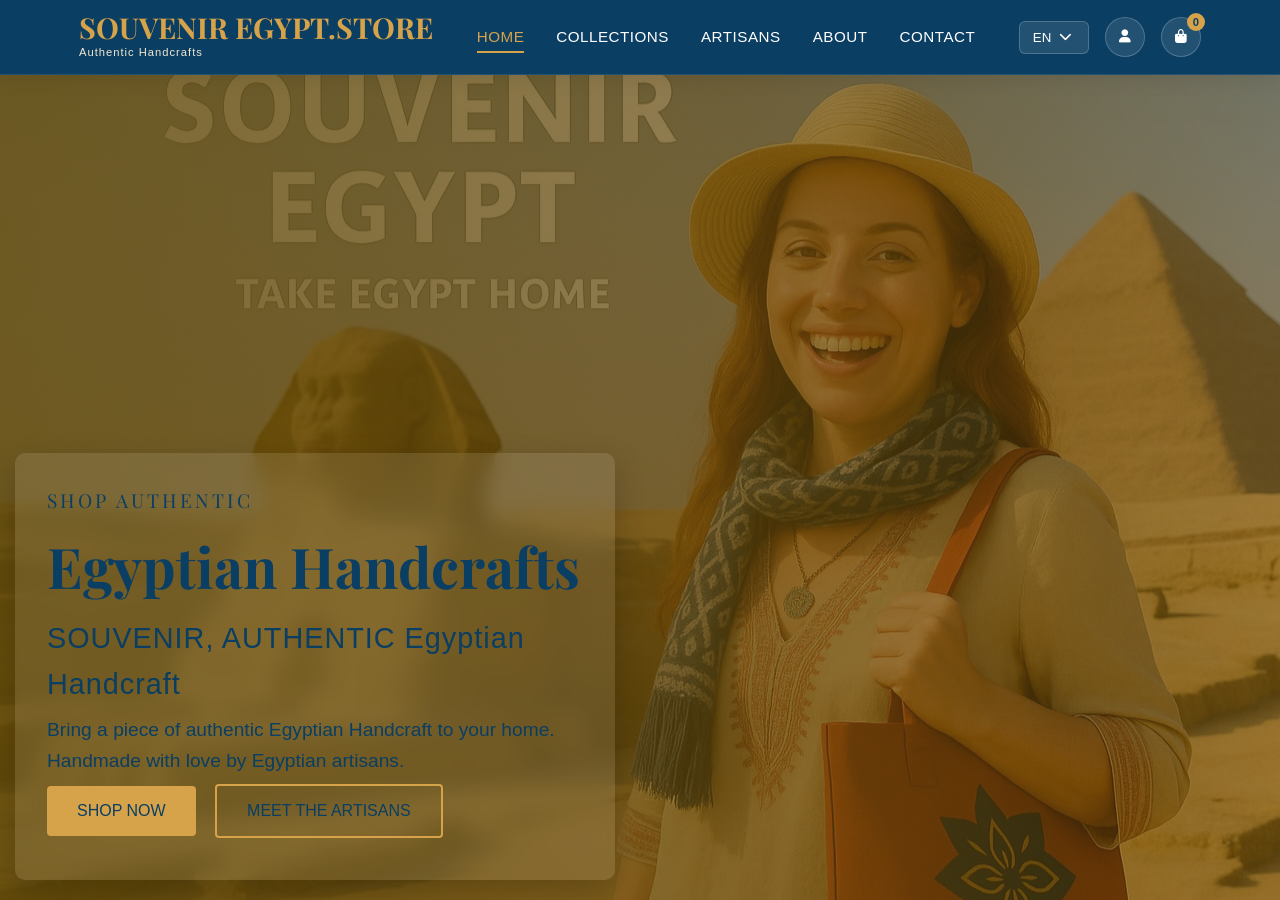
==== commit 30652f78: "Upload-10 8-1-2026 9:28PM Upload-10 8-1-2026 9:28PM Upload-10 8-1-2026 9:28PM Upload-10 8-1-2026 9:2" ====
--- a/index.html
+++ b/index.html
@@ -35,7 +35,7 @@
             <span></span>
           </div>
           <ul class="nav-menu">
-            <li><a href="index2.html" data-key="nav.home" class="nav-link">Home</a></li>
+            <li><a href="index.html" data-key="nav.home" class="nav-link">Home</a></li>
             <li><a href="shop.html" data-key="nav.collections" class="nav-link">Collections</a></li>
             <li><a href="artisans.html" data-key="nav.artisans" class="nav-link">Artisans</a></li>
             <li><a href="about.html" data-key="nav.about" class="nav-link">About</a></li>
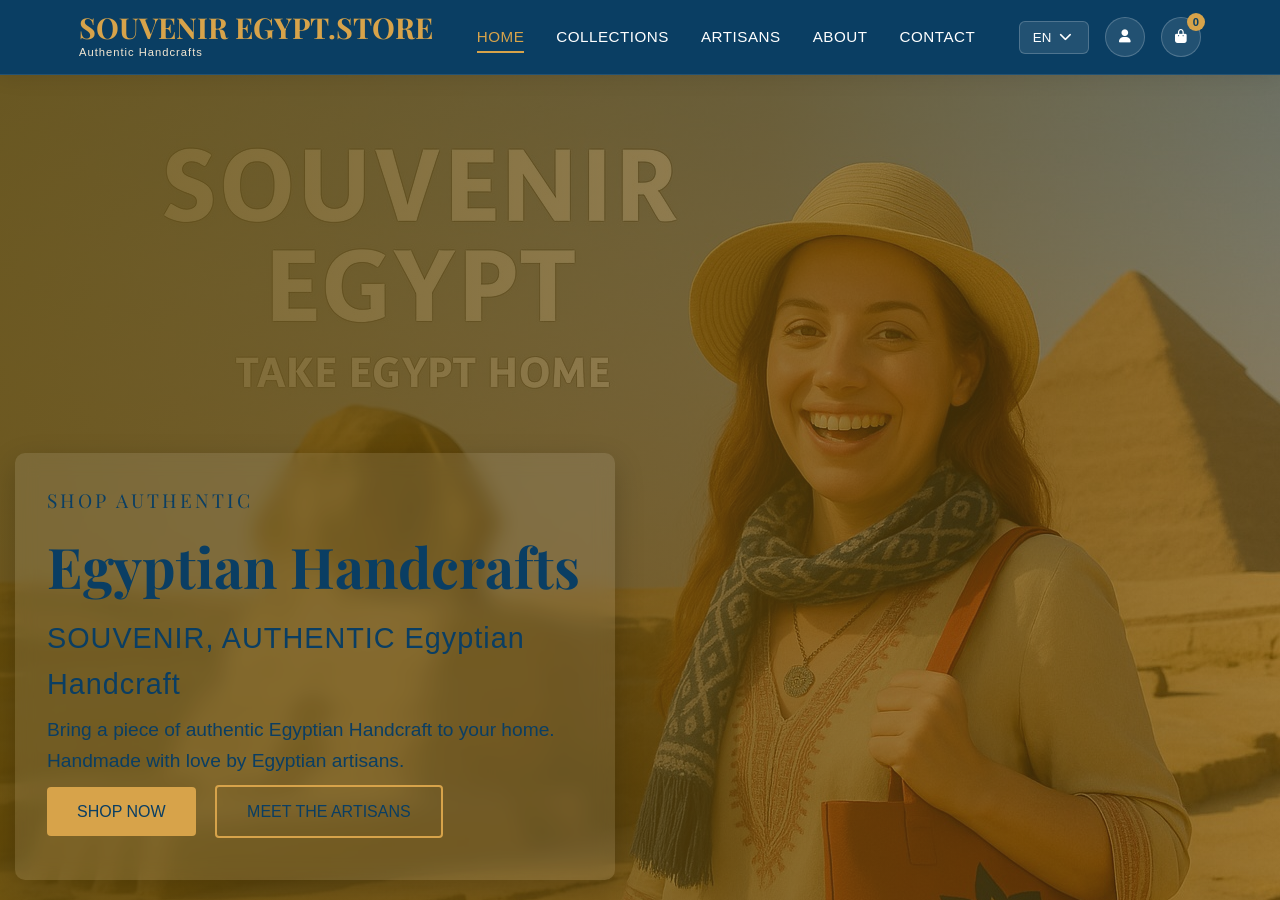
==== commit 2913bc7f: "Upload-14 19-4-2026 1:24AM" ====
--- a/index.html
+++ b/index.html
@@ -1,427 +1,427 @@
-<!DOCTYPE html>
-<html lang="en">
-<head>
-    <meta charset="UTF-8">
-    <meta name="viewport" content="width=device-width, initial-scale=1.0">
-    <title>SOUVENIR - Authentic Egyptian Handcraft</title>
-    <link href="https://fonts.googleapis.com/css2?family=Playfair+Display:wght@400;700&family=Poppins:wght@300;400;500;600&display=swap" rel="stylesheet">
-    <link rel="stylesheet" href="https://cdnjs.cloudflare.com/ajax/libs/font-awesome/6.4.0/css/all.min.css">
-    
-    <!-- CSS Files -->
-    <link rel="stylesheet" href="assets/css/main.css">
-    <link rel="stylesheet" href="assets/css/header.css">
-    <link rel="stylesheet" href="assets/css/home.css">
-    <link rel="stylesheet" href="assets/css/footer.css">
-    <link rel="stylesheet" href="assets/css/responsive.css">
-</head>
-
-<body>
-    <!-- Header -->
-    <header>
-      <div class="container header-content">
-        <!-- Logo -->
-        <div class="logo">
-          <a href="index.html">
-            <span class="logo-text">SOUVENIR EGYPT.STORE</span>
-            <span class="logo-subtitle">Authentic Handcrafts</span>
-          </a>
-        </div>
-
-        <!-- Main Navigation -->
-        <nav class="main-nav">
-          <div class="mobile-menu">
-            <span></span>
-            <span></span>
-            <span></span>
-          </div>
-          <ul class="nav-menu">
-            <li><a href="index.html" data-key="nav.home" class="nav-link">Home</a></li>
-            <li><a href="shop.html" data-key="nav.collections" class="nav-link">Collections</a></li>
-            <li><a href="artisans.html" data-key="nav.artisans" class="nav-link">Artisans</a></li>
-            <li><a href="about.html" data-key="nav.about" class="nav-link">About</a></li>
-            <li><a href="contact.html" data-key="nav.contact" class="nav-link">Contact</a></li>
-          </ul>
-        </nav>
-
-        <!-- Header Actions -->
-        <div class="header-actions">
-          <!-- Language Switcher -->
-          <div class="language-switcher-dropdown">
-            <button class="language-btn" id="languageToggle">
-              <span class="current-lang">EN</span>
-              <i class="fas fa-chevron-down"></i>
-            </button>
-            <div class="language-dropdown" id="languageDropdown">
-              <button class="lang-option active" data-lang="en">
-                <span class="lang-flag">🇺🇸</span>
-                <span class="lang-text">English</span>
-              </button>
-              <button class="lang-option" data-lang="it">
-                <span class="lang-flag">🇮🇹</span>
-                <span class="lang-text">Italiano</span>
-              </button>
-              <button class="lang-option" data-lang="fr">
-                <span class="lang-flag">🇫🇷</span>
-                <span class="lang-text">Français</span>
-              </button>
-              <!-- <button class="lang-option" data-lang="ar">
-                <span class="lang-flag">🇪🇬</span>
-                <span class="lang-text">العربية</span>
-              </button> -->
-            </div>
-          </div>
-
-          <!-- User Account -->
-          <div class="user-dropdown">
-            <button class="user-btn" id="userToggle">
-              <i class="fas fa-user"></i>
-            </button>
-            <div class="user-menu" id="userMenu">
-              <div class="user-info">
-                <div class="user-avatar">
-                  <i class="fas fa-user-circle"></i>
-                </div>
-                <div class="user-details">
-                  <span class="user-name">Welcome Guest</span>
-                  <span class="user-status">Sign in to your account</span>
-                </div>
-              </div>
-              <div class="user-actions">
-                <a href="login.html" class="user-action-btn">
-                  <i class="fas fa-sign-in-alt"></i>
-                  <span data-key="nav.login">Login</span>
-                </a>
-                <a href="register.html" class="user-action-btn">
-                  <i class="fas fa-user-plus"></i>
-                  <span data-key="nav.register">Register</span>
-                </a>
-                <a href="my-account.html" class="user-action-btn" style="display: none;" id="profileLink">
-                  <i class="fas fa-user-edit"></i>
-                  <span data-key="nav.profile">My Profile</span>
-                </a>
-                <a href="my-orders.html" class="user-action-btn" style="display: none;" id="ordersLink">
-                  <i class="fas fa-shopping-bag"></i>
-                  <span data-key="nav.orders">My Orders</span>
-                </a>
-                <button class="user-action-btn logout-btn" style="display: none;" id="logoutBtn">
-                  <i class="fas fa-sign-out-alt"></i>
-                  <span data-key="nav.logout">Logout</span>
-                </button>
-              </div>
-            </div>
-          </div>
-
-          <!-- Shopping Cart -->
-          <div class="cart-dropdown">
-            <button class="cart-btn" id="cartToggle">
-              <i class="fas fa-shopping-bag"></i>
-              <span class="cart-count">0</span>
-            </button>
-            <div class="cart-preview" id="cartPreview">
-              <div class="cart-header">
-                <h4 data-key="nav.cart">Shopping Cart</h4>
-                <span class="cart-items-count">0 items</span>
-              </div>
-              <div class="cart-items" id="cartItems">
-                <!-- Cart items will be loaded here -->
-                <div class="empty-cart">
-                  <i class="fas fa-shopping-bag"></i>
-                  <p data-key="nav.emptyCart">Your cart is empty</p>
-                </div>
-              </div>
-              <div class="cart-footer">
-                <div class="cart-total">
-                  <span data-key="nav.total">Total:</span>
-                  <span class="total-amount">$0.00</span>
-                </div>
-                <div class="cart-actions">
-                  <a href="cart.html" class="btn btn-secondary" data-key="nav.viewCart">View Cart</a>
-                  <a href="checkout.html" class="btn btn-primary" data-key="nav.checkout">Checkout</a>
-                </div>
-              </div>
-            </div>
-          </div>
-        </div>
-      </div>
-    </header>
-
-    <!-- Hero Section -->
-    <section class="hero" id="home">
-        <div class="container hero-content">
-            <div class="hero-text">
-                <h2 data-key="hero.subtitle">SHOP AUTHENTIC</h2>
-                <h1 data-key="hero.title">Egyptian Handcrafts</h1>
-                <div class="brand-tagline" data-key="hero.tagline">SOUVENIR, AUTHENTIC Egyptian Handcraft</div>
-                <p class="hero-tagline" data-key="hero.description">Bring a piece of authentic Egyptian Handcraft to your home. Handmade with love by Egyptian artisans.</p>
-                <div class="hero-buttons">
-                    <a href="#categories" class="btn btn-primary" data-key="hero.shop">SHOP NOW</a>
-                    <a href="#artisans" class="btn btn-secondary" data-key="hero.artisans">MEET THE ARTISANS</a>
-                </div>
-            </div>
-        </div>
-    </section>
-
-    <hr class="section-separator">
-
-    <!-- Product Categories -->
-    <section class="categories" id="categories">
-        <div class="container">
-            <h2 class="section-title" data-key="categories.title">Our Collections</h2>
-            <div class="categories-grid">
-                <div class="category-card">
-                    <img src="./assets/img/jewelry.jpeg" alt="Jewelry" class="category-image">
-                    <h3 data-key="categories.jewelry">Jewelry</h3>
-                </div>
-                <div class="category-card">
-                    <img src="./assets/img/pottery.png" alt="Pottery" class="category-image">
-                    <h3 data-key="categories.pottery">Pottery</h3>
-                </div>
-                <div class="category-card">
-                    <img src="./assets/img/leather.png" alt="Leather Products" class="category-image">
-                    <h3 data-key="categories.leather">Leather Products</h3>
-                </div>
-                <div class="category-card">
-                    <img src="./assets/img/Kilimandcarpet.png" alt="Rugs & Kilims" class="category-image">
-                    <h3 data-key="categories.rugs">Rugs & Kilims</h3>
-                </div>
-                <div class="category-card">
-                    <img src="./assets/img/fashion.jpg" alt="Egyptian Cotton" class="category-image">
-                    <h3 data-key="categories.cotton">Egyptian Cotton</h3>
-                </div>
-            </div>
-        </div>
-    </section>
-
-    <hr class="section-separator">
-
-    <!-- Delivery Promise -->
-    <section class="delivery">
-        <div class="container">
-            <p data-key="delivery.title">WILL BE DELIVERED TO YOUR HOTEL OF YOUR STAY IN EGYPT OR SHIPPED HOME • CAN BE ORDERED AS A GIFT</p>
-            <a href="#" data-key="delivery.link">VIEW SHIPPING OPTIONS & DETAILS →</a>
-        </div>
-    </section>
-
-    <hr class="section-separator">
-
-    <!-- Featured Products -->
-    <section class="featured-products" id="featured">
-        <div class="container">
-            <h2 class="section-title" data-key="featured.title">Featured Products</h2>
-            <div class="products-grid">
-                <div class="product-card">
-                    <img src="https://images.unsplash.com/photo-1599643478518-a784e5dc4c8f?ixlib=rb-4.0.3&ixid=M3wxMjA3fDB8MHxwaG90by1wYWdlfHx8fGVufDB8fHx8fA%3D%3D&auto=format&fit=crop&w=2067&q=80" alt="Silver Ankh Necklace" class="product-image">
-                    <div class="product-info">
-                        <h3 class="product-name" data-key="featured.product1.name">Silver Ankh Necklace</h3>
-                        <p class="product-price">$89.99</p>
-                    </div>
-                </div>
-                <div class="product-card">
-                    <img src="./assets/img/pottery.png" alt="Hand-painted Pottery Vase" class="product-image">
-                    <div class="product-info">
-                        <h3 class="product-name" data-key="featured.product2.name">Hand-painted Pottery Vase</h3>
-                        <p class="product-price">$45.50</p>
-                    </div>
-                </div>
-                <div class="product-card">
-                    <img src="./assets/img/leather.png" alt="Leather Handbag" class="product-image">
-                    <div class="product-info">
-                        <h3 class="product-name" data-key="featured.product3.name">Leather Handbag</h3>
-                        <p class="product-price">$120.00</p>
-                    </div>
-                </div>
-                <div class="product-card">
-                    <img src="https://images.unsplash.com/photo-1600166898405-da9535204843?ixlib=rb-4.0.3&ixid=M3wxMjA3fDB8MHxwaG90by1wYWdlfHx8fGVufDB8fHx8fA%3D%3D&auto=format&fit=crop&w=2070&q=80" alt="Traditional Kilim Rug" class="product-image">
-                    <div class="product-info">
-                        <h3 class="product-name" data-key="featured.product4.name">Traditional Kilim Rug</h3>
-                        <p class="product-price">$250.00</p>
-                    </div>
-                </div>
-            </div>
-        </div>
-    </section>
-
-    <hr class="section-separator">
-
-    <!-- Testimonials -->
-    <section class="testimonials">
-        <div class="container">
-            <h2 class="section-title" data-key="testimonials.title">What Our Customers Say</h2>
-            <div class="testimonials-grid">
-                <div class="testimonial-card">
-                    <div class="quote-icon">"</div>
-                    <p class="testimonial-text" data-key="testimonials.text1">The silver cartouche I bought is absolutely stunning! The craftsmanship is exceptional and it arrived beautifully packaged. Will definitely order again!</p>
-                    <div class="testimonial-author">
-                        <img src="https://randomuser.me/api/portraits/women/32.jpg" alt="Sarah Johnson" class="author-image">
-                        <div>
-                            <div class="author-name">Sarah Johnson</div>
-                            <div class="author-location">London, UK</div>
-                        </div>
-                    </div>
-                </div>
-                <div class="testimonial-card">
-                    <div class="quote-icon">"</div>
-                    <p class="testimonial-text" data-key="testimonials.text2">I ordered the Egyptian cotton towels as gifts for my family. The quality is outstanding and everyone loved them. The shipping was faster than expected!</p>
-                    <div class="testimonial-author">
-                        <img src="https://randomuser.me/api/portraits/men/54.jpg" alt="Michael Brown" class="author-image">
-                        <div>
-                            <div class="author-name">Michael Brown</div>
-                            <div class="author-location">New York, USA</div>
-                        </div>
-                    </div>
-                </div>
-                <div class="testimonial-card">
-                    <div class="quote-icon">"</div>
-                    <p class="testimonial-text" data-key="testimonials.text3">The pottery vase I purchased is even more beautiful in person. It's the centerpiece of my living room now. Thank you for such a unique and high-quality product!</p>
-                    <div class="testimonial-author">
-                        <img src="https://randomuser.me/api/portraits/women/68.jpg" alt="Emma Wilson" class="author-image">
-                        <div>
-                            <div class="author-name">Emma Wilson</div>
-                            <div class="author-location">Toronto, Canada</div>
-                        </div>
-                    </div>
-                </div>
-            </div>
-        </div>
-    </section>
-
-    <hr class="section-separator">
-
-    <!-- Artisans Section -->
-    <section class="artisans" id="artisans">
-        <div class="container">
-            <h2 class="section-title" data-key="artisans.title">MEET THE ARTISANS</h2>
-            <p class="section-subtitle" style="text-align: center; margin-bottom: 3rem; color: var(--deep-teal);" data-key="artisans.subtitle">
-                Handcrafted with Heart</p>
-            <div class="artisans-grid">
-                <div class="artisan-card">
-                    <img src="https://images.unsplash.com/photo-1589156280159-27698a70f29e?ixlib=rb-1.2.1&auto=format&fit=crop&w=500&q=80" alt="Ahmed Hassan" class="artisan-img">
-                    <h3 class="artisan-name">Ahmed Hassan</h3>
-                    <p class="artisan-bio" data-key="artisans.bio1">Master jeweler with 25 years of experience creating intricate gold and silver pieces inspired by ancient Egyptian designs.</p>
-                </div>
-                <div class="artisan-card">
-                    <img src="https://images.unsplash.com/photo-1573496359142-b8d87734a5a2?ixlib=rb-1.2.1&auto=format&fit=crop&w=500&q=80" alt="Fatima Ali" class="artisan-img">
-                    <h3 class="artisan-name">Fatima Ali</h3>
-                    <p class="artisan-bio" data-key="artisans.bio2">Textile artist specializing in handwoven Egyptian cotton and traditional embroidery techniques passed down through generations.</p>
-                </div>
-                <div class="artisan-card">
-                    <img src="https://images.unsplash.com/photo-1507003211169-0a1dd7228f2d?ixlib=rb-1.2.1&auto=format&fit=crop&w=500&q=80" alt="Mohamed Ibrahim" class="artisan-img">
-                    <h3 class="artisan-name">Mohamed Ibrahim</h3>
-                    <p class="artisan-bio" data-key="artisans.bio3">Pottery master creating beautiful clay vessels using techniques dating back to ancient Egyptian civilizations.</p>
-                </div>
-            </div>
-            <div class="center-btn">
-                <a href="#" class="btn btn-primary" data-key="artisans.button">Read Their Stories</a>
-            </div>
-        </div>
-    </section>
-
-    <hr class="section-separator">
-
-    <!-- Guarantee Section -->
-    <section class="guarantee" id="guarantee">
-        <div class="container">
-            <h2 class="section-title" data-key="guarantee.title">SOUVENIR EGYPT STORE GUARANTEE</h2>
-            <div class="guarantee-grid">
-                <div class="guarantee-card">
-                    <div class="guarantee-icon">✓</div>
-                    <h3 class="guarantee-title" data-key="guarantee.quality">Quality Handmade</h3>
-                    <p data-key="guarantee.quality.desc">Authentic crafts made with centuries-old techniques.</p>
-                </div>
-                <div class="guarantee-card">
-                    <div class="guarantee-icon">🌍</div>
-                    <h3 class="guarantee-title" data-key="guarantee.shipping">International Shipping</h3>
-                    <p data-key="guarantee.shipping.desc">We deliver our treasures worldwide.</p>
-                </div>
-                <div class="guarantee-card">
-                    <div class="guarantee-icon">🎁</div>
-                    <h3 class="guarantee-title" data-key="guarantee.gift">Perfect Gift Idea</h3>
-                    <p data-key="guarantee.gift.desc">A unique and memorable present for loved ones.</p>
-                </div>
-            </div>
-        </div>
-    </section>
-
-    <!-- Newsletter -->
-    <section class="newsletter">
-        <div class="container">
-            <h2 data-key="newsletter.title">Stay Connected</h2>
-            <p data-key="newsletter.subtitle">Subscribe to our newsletter for exclusive offers, new arrivals, and stories from our artisans.</p>
-            <form class="newsletter-form">
-                <input type="email" class="newsletter-input" placeholder="Your email address" required data-key="newsletter.placeholder">
-                <button type="submit" class="newsletter-btn" data-key="newsletter.button">SUBSCRIBE</button>
-            </form>
-        </div>
-    </section>
-
-    <!-- Footer -->
-    <footer id="contact">
-        <div class="container">
-            <div class="footer-content">
-                <div class="footer-column">
-                    <h3>SOUVENIR EGYPT</h3>
-                    <p data-key="footer.description">Bringing authentic Egyptian handcrafts to the world. Each piece tells a story of heritage, craftsmanship, and timeless beauty.</p>
-                    <div class="social-links">
-                        <a href="#"><i class="fab fa-facebook-f"></i></a>
-                        <a href="#"><i class="fab fa-instagram"></i></a>
-                        <a href="#"><i class="fab fa-pinterest"></i></a>
-                        <a href="#"><i class="fab fa-tiktok"></i></a>
-                    </div>
-                </div>
-                <div class="footer-column">
-                    <h3 data-key="footer.shop">SHOP</h3>
-                    <ul class="footer-links">
-                        <li><a href="#" data-key="categories.jewelry">Jewelry</a></li>
-                        <li><a href="#" data-key="categories.pottery">Pottery</a></li>
-                        <li><a href="#" data-key="categories.leather">Leather Products</a></li>
-                        <li><a href="#" data-key="categories.rugs">Rugs & Kilims</a></li>
-                        <li><a href="#" data-key="categories.cotton">Egyptian Cotton</a></li>
-                    </ul>
-                </div>
-                <div class="footer-column">
-                    <h3 data-key="footer.help">HELP</h3>
-                    <ul class="footer-links">
-                        <li><a href="#" data-key="footer.shipping">Shipping Information</a></li>
-                        <li><a href="#" data-key="footer.returns">Returns & Exchanges</a></li>
-                        <li><a href="#" data-key="footer.size">Size Guide</a></li>
-                        <li><a href="#" data-key="footer.faq">FAQs</a></li>
-                        <li><a href="#" data-key="footer.contact">Contact Us</a></li>
-                    </ul>
-                </div>
-                <div class="footer-column">
-                    <h3 data-key="footer.contact">CONTACT</h3>
-                    <ul class="footer-links">
-                        <li><i class="fas fa-map-marker-alt"></i> Cairo, Egypt</li>
-                        <li><i class="fas fa-phone"></i> +20 123 456 7890</li>
-                        <li><i class="fas fa-envelope"></i> info@souveniregypt.store</li>
-                    </ul>
-                    <h3 style="margin-top: 1.5rem;" data-key="footer.payment">PAYMENT METHODS</h3>
-                    <div class="payment-methods">
-                        <div class="payment-icon"><i class="fab fa-cc-visa"></i></div>
-                        <div class="payment-icon"><i class="fab fa-cc-mastercard"></i></div>
-                        <div class="payment-icon"><i class="fab fa-cc-paypal"></i></div>
-                    </div>
-                </div>
-            </div>
-            <div class="copyright">
-                <p>© 2025 Souvenir Egypt.Store. All rights reserved.</p>
-            </div>
-        </div>
-    </footer>
-
-    <!-- Scroll to Top Button -->
-    <button id="scrollTop" class="scroll-top-btn">
-        <i class="fas fa-chevron-up"></i>
-    </button>
-
-    <!-- JavaScript Files -->
-    <script src="https://cdnjs.cloudflare.com/ajax/libs/smooth-scrollbar/8.8.4/smooth-scrollbar.js"></script>
-    <script src="assets/js/smooth-scroll.js"></script>
-    <script src="assets/js/language-switcher-home.js"></script>
-    <script src="assets/js/header.js"></script>
-    <script src="assets/js/home.js"></script>
-    <script src="assets/js/animations.js"></script>
-    <script src="assets/js/footer.js"></script>
-    <script src="assets/js/main.js"></script>
-</body>
+<!DOCTYPE html>
+<html lang="en">
+<head>
+    <meta charset="UTF-8">
+    <meta name="viewport" content="width=device-width, initial-scale=1.0">
+    <title>SOUVENIR - Authentic Egyptian Handcraft</title>
+    <link href="https://fonts.googleapis.com/css2?family=Playfair+Display:wght@400;700&family=Poppins:wght@300;400;500;600&display=swap" rel="stylesheet">
+    <link rel="stylesheet" href="https://cdnjs.cloudflare.com/ajax/libs/font-awesome/6.4.0/css/all.min.css">
+    
+    <!-- CSS Files -->
+    <link rel="stylesheet" href="assets/css/main.css">
+    <link rel="stylesheet" href="assets/css/header.css">
+    <link rel="stylesheet" href="assets/css/home.css">
+    <link rel="stylesheet" href="assets/css/footer.css">
+    <link rel="stylesheet" href="assets/css/responsive.css">
+</head>
+
+<body>
+    <!-- Header -->
+    <header>
+      <div class="container header-content">
+        <!-- Logo -->
+        <div class="logo">
+          <a href="index.html">
+            <span class="logo-text">SOUVENIR EGYPT.STORE</span>
+            <span class="logo-subtitle">Authentic Handcrafts</span>
+          </a>
+        </div>
+
+        <!-- Main Navigation -->
+        <nav class="main-nav">
+          <div class="mobile-menu">
+            <span></span>
+            <span></span>
+            <span></span>
+          </div>
+          <ul class="nav-menu">
+            <li><a href="index.html" data-key="nav.home" class="nav-link">Home</a></li>
+            <li><a href="shop.html" data-key="nav.collections" class="nav-link">Collections</a></li>
+            <li><a href="artisans.html" data-key="nav.artisans" class="nav-link">Artisans</a></li>
+            <li><a href="about.html" data-key="nav.about" class="nav-link">About</a></li>
+            <li><a href="contact.html" data-key="nav.contact" class="nav-link">Contact</a></li>
+          </ul>
+        </nav>
+
+        <!-- Header Actions -->
+        <div class="header-actions">
+          <!-- Language Switcher -->
+          <div class="language-switcher-dropdown">
+            <button class="language-btn" id="languageToggle">
+              <span class="current-lang">EN</span>
+              <i class="fas fa-chevron-down"></i>
+            </button>
+            <div class="language-dropdown" id="languageDropdown">
+              <button class="lang-option active" data-lang="en">
+                <span class="lang-flag">🇺🇸</span>
+                <span class="lang-text">English</span>
+              </button>
+              <button class="lang-option" data-lang="it">
+                <span class="lang-flag">🇮🇹</span>
+                <span class="lang-text">Italiano</span>
+              </button>
+              <button class="lang-option" data-lang="fr">
+                <span class="lang-flag">🇫🇷</span>
+                <span class="lang-text">Français</span>
+              </button>
+              <!-- <button class="lang-option" data-lang="ar">
+                <span class="lang-flag">🇪🇬</span>
+                <span class="lang-text">العربية</span>
+              </button> -->
+            </div>
+          </div>
+
+          <!-- User Account -->
+          <div class="user-dropdown">
+            <button class="user-btn" id="userToggle">
+              <i class="fas fa-user"></i>
+            </button>
+            <div class="user-menu" id="userMenu">
+              <div class="user-info">
+                <div class="user-avatar">
+                  <i class="fas fa-user-circle"></i>
+                </div>
+                <div class="user-details">
+                  <span class="user-name">Welcome Guest</span>
+                  <span class="user-status">Sign in to your account</span>
+                </div>
+              </div>
+              <div class="user-actions">
+                <a href="login.html" class="user-action-btn">
+                  <i class="fas fa-sign-in-alt"></i>
+                  <span data-key="nav.login">Login</span>
+                </a>
+                <a href="register.html" class="user-action-btn">
+                  <i class="fas fa-user-plus"></i>
+                  <span data-key="nav.register">Register</span>
+                </a>
+                <a href="my-account.html" class="user-action-btn" style="display: none;" id="profileLink">
+                  <i class="fas fa-user-edit"></i>
+                  <span data-key="nav.profile">My Profile</span>
+                </a>
+                <a href="my-orders.html" class="user-action-btn" style="display: none;" id="ordersLink">
+                  <i class="fas fa-shopping-bag"></i>
+                  <span data-key="nav.orders">My Orders</span>
+                </a>
+                <button class="user-action-btn logout-btn" style="display: none;" id="logoutBtn">
+                  <i class="fas fa-sign-out-alt"></i>
+                  <span data-key="nav.logout">Logout</span>
+                </button>
+              </div>
+            </div>
+          </div>
+
+          <!-- Shopping Cart -->
+          <div class="cart-dropdown">
+            <button class="cart-btn" id="cartToggle">
+              <i class="fas fa-shopping-bag"></i>
+              <span class="cart-count">0</span>
+            </button>
+            <div class="cart-preview" id="cartPreview">
+              <div class="cart-header">
+                <h4 data-key="nav.cart">Shopping Cart</h4>
+                <span class="cart-items-count">0 items</span>
+              </div>
+              <div class="cart-items" id="cartItems">
+                <!-- Cart items will be loaded here -->
+                <div class="empty-cart">
+                  <i class="fas fa-shopping-bag"></i>
+                  <p data-key="nav.emptyCart">Your cart is empty</p>
+                </div>
+              </div>
+              <div class="cart-footer">
+                <div class="cart-total">
+                  <span data-key="nav.total">Total:</span>
+                  <span class="total-amount">$0.00</span>
+                </div>
+                <div class="cart-actions">
+                  <a href="cart.html" class="btn btn-secondary" data-key="nav.viewCart">View Cart</a>
+                  <a href="checkout.html" class="btn btn-primary" data-key="nav.checkout">Checkout</a>
+                </div>
+              </div>
+            </div>
+          </div>
+        </div>
+      </div>
+    </header>
+
+    <!-- Hero Section -->
+    <section class="hero" id="home">
+        <div class="container hero-content">
+            <div class="hero-text">
+                <h2 data-key="hero.subtitle">SHOP AUTHENTIC</h2>
+                <h1 data-key="hero.title">Egyptian Handcrafts</h1>
+                <div class="brand-tagline" data-key="hero.tagline">SOUVENIR, AUTHENTIC Egyptian Handcraft</div>
+                <p class="hero-tagline" data-key="hero.description">Bring a piece of authentic Egyptian Handcraft to your home. Handmade with love by Egyptian artisans.</p>
+                <div class="hero-buttons">
+                    <a href="#categories" class="btn btn-primary" data-key="hero.shop">SHOP NOW</a>
+                    <a href="#artisans" class="btn btn-secondary" data-key="hero.artisans">MEET THE ARTISANS</a>
+                </div>
+            </div>
+        </div>
+    </section>
+
+    <hr class="section-separator">
+
+    <!-- Product Categories -->
+    <section class="categories" id="categories">
+        <div class="container">
+            <h2 class="section-title" data-key="categories.title">Our Collections</h2>
+            <div class="categories-grid">
+                <div class="category-card">
+                    <img src="./assets/img/jewelry.jpeg" alt="Jewelry" class="category-image">
+                    <h3 data-key="categories.jewelry">Jewelry</h3>
+                </div>
+                <div class="category-card">
+                    <img src="./assets/img/pottery.png" alt="Pottery" class="category-image">
+                    <h3 data-key="categories.pottery">Pottery</h3>
+                </div>
+                <div class="category-card">
+                    <img src="./assets/img/leather.png" alt="Leather Products" class="category-image">
+                    <h3 data-key="categories.leather">Leather Products</h3>
+                </div>
+                <div class="category-card">
+                    <img src="./assets/img/Kilimandcarpet.png" alt="Rugs & Kilims" class="category-image">
+                    <h3 data-key="categories.rugs">Rugs & Kilims</h3>
+                </div>
+                <div class="category-card">
+                    <img src="./assets/img/fashion.jpg" alt="Egyptian Cotton" class="category-image">
+                    <h3 data-key="categories.cotton">Egyptian Cotton</h3>
+                </div>
+            </div>
+        </div>
+    </section>
+
+    <hr class="section-separator">
+
+    <!-- Delivery Promise -->
+    <section class="delivery">
+        <div class="container">
+            <p data-key="delivery.title">WILL BE DELIVERED TO YOUR HOTEL OF YOUR STAY IN EGYPT OR SHIPPED HOME • CAN BE ORDERED AS A GIFT</p>
+            <a href="#" data-key="delivery.link">VIEW SHIPPING OPTIONS & DETAILS →</a>
+        </div>
+    </section>
+
+    <hr class="section-separator">
+
+    <!-- Featured Products -->
+    <section class="featured-products" id="featured">
+        <div class="container">
+            <h2 class="section-title" data-key="featured.title">Featured Products</h2>
+            <div class="products-grid">
+                <div class="product-card">
+                    <img src="https://images.unsplash.com/photo-1599643478518-a784e5dc4c8f?ixlib=rb-4.0.3&ixid=M3wxMjA3fDB8MHxwaG90by1wYWdlfHx8fGVufDB8fHx8fA%3D%3D&auto=format&fit=crop&w=2067&q=80" alt="Silver Ankh Necklace" class="product-image">
+                    <div class="product-info">
+                        <h3 class="product-name" data-key="featured.product1.name">Silver Ankh Necklace</h3>
+                        <p class="product-price">$89.99</p>
+                    </div>
+                </div>
+                <div class="product-card">
+                    <img src="./assets/img/pottery.png" alt="Hand-painted Pottery Vase" class="product-image">
+                    <div class="product-info">
+                        <h3 class="product-name" data-key="featured.product2.name">Hand-painted Pottery Vase</h3>
+                        <p class="product-price">$45.50</p>
+                    </div>
+                </div>
+                <div class="product-card">
+                    <img src="./assets/img/leather.png" alt="Leather Handbag" class="product-image">
+                    <div class="product-info">
+                        <h3 class="product-name" data-key="featured.product3.name">Leather Handbag</h3>
+                        <p class="product-price">$120.00</p>
+                    </div>
+                </div>
+                <div class="product-card">
+                    <img src="https://images.unsplash.com/photo-1600166898405-da9535204843?ixlib=rb-4.0.3&ixid=M3wxMjA3fDB8MHxwaG90by1wYWdlfHx8fGVufDB8fHx8fA%3D%3D&auto=format&fit=crop&w=2070&q=80" alt="Traditional Kilim Rug" class="product-image">
+                    <div class="product-info">
+                        <h3 class="product-name" data-key="featured.product4.name">Traditional Kilim Rug</h3>
+                        <p class="product-price">$250.00</p>
+                    </div>
+                </div>
+            </div>
+        </div>
+    </section>
+
+    <hr class="section-separator">
+
+    <!-- Testimonials -->
+    <section class="testimonials">
+        <div class="container">
+            <h2 class="section-title" data-key="testimonials.title">What Our Customers Say</h2>
+            <div class="testimonials-grid">
+                <div class="testimonial-card">
+                    <div class="quote-icon">"</div>
+                    <p class="testimonial-text" data-key="testimonials.text1">The silver cartouche I bought is absolutely stunning! The craftsmanship is exceptional and it arrived beautifully packaged. Will definitely order again!</p>
+                    <div class="testimonial-author">
+                        <img src="https://randomuser.me/api/portraits/women/32.jpg" alt="Sarah Johnson" class="author-image">
+                        <div>
+                            <div class="author-name">Sarah Johnson</div>
+                            <div class="author-location">London, UK</div>
+                        </div>
+                    </div>
+                </div>
+                <div class="testimonial-card">
+                    <div class="quote-icon">"</div>
+                    <p class="testimonial-text" data-key="testimonials.text2">I ordered the Egyptian cotton towels as gifts for my family. The quality is outstanding and everyone loved them. The shipping was faster than expected!</p>
+                    <div class="testimonial-author">
+                        <img src="https://randomuser.me/api/portraits/men/54.jpg" alt="Michael Brown" class="author-image">
+                        <div>
+                            <div class="author-name">Michael Brown</div>
+                            <div class="author-location">New York, USA</div>
+                        </div>
+                    </div>
+                </div>
+                <div class="testimonial-card">
+                    <div class="quote-icon">"</div>
+                    <p class="testimonial-text" data-key="testimonials.text3">The pottery vase I purchased is even more beautiful in person. It's the centerpiece of my living room now. Thank you for such a unique and high-quality product!</p>
+                    <div class="testimonial-author">
+                        <img src="https://randomuser.me/api/portraits/women/68.jpg" alt="Emma Wilson" class="author-image">
+                        <div>
+                            <div class="author-name">Emma Wilson</div>
+                            <div class="author-location">Toronto, Canada</div>
+                        </div>
+                    </div>
+                </div>
+            </div>
+        </div>
+    </section>
+
+    <hr class="section-separator">
+
+    <!-- Artisans Section -->
+    <section class="artisans" id="artisans">
+        <div class="container">
+            <h2 class="section-title" data-key="artisans.title">MEET THE ARTISANS</h2>
+            <p class="section-subtitle" style="text-align: center; margin-bottom: 3rem; color: var(--deep-teal);" data-key="artisans.subtitle">
+                Handcrafted with Heart</p>
+            <div class="artisans-grid">
+                <div class="artisan-card">
+                    <img src="https://images.unsplash.com/photo-1589156280159-27698a70f29e?ixlib=rb-1.2.1&auto=format&fit=crop&w=500&q=80" alt="Ahmed Hassan" class="artisan-img">
+                    <h3 class="artisan-name">Ahmed Hassan</h3>
+                    <p class="artisan-bio" data-key="artisans.bio1">Master jeweler with 25 years of experience creating intricate gold and silver pieces inspired by ancient Egyptian designs.</p>
+                </div>
+                <div class="artisan-card">
+                    <img src="https://images.unsplash.com/photo-1573496359142-b8d87734a5a2?ixlib=rb-1.2.1&auto=format&fit=crop&w=500&q=80" alt="Fatima Ali" class="artisan-img">
+                    <h3 class="artisan-name">Fatima Ali</h3>
+                    <p class="artisan-bio" data-key="artisans.bio2">Textile artist specializing in handwoven Egyptian cotton and traditional embroidery techniques passed down through generations.</p>
+                </div>
+                <div class="artisan-card">
+                    <img src="https://images.unsplash.com/photo-1507003211169-0a1dd7228f2d?ixlib=rb-1.2.1&auto=format&fit=crop&w=500&q=80" alt="Mohamed Ibrahim" class="artisan-img">
+                    <h3 class="artisan-name">Mohamed Ibrahim</h3>
+                    <p class="artisan-bio" data-key="artisans.bio3">Pottery master creating beautiful clay vessels using techniques dating back to ancient Egyptian civilizations.</p>
+                </div>
+            </div>
+            <div class="center-btn">
+                <a href="#" class="btn btn-primary" data-key="artisans.button">Read Their Stories</a>
+            </div>
+        </div>
+    </section>
+
+    <hr class="section-separator">
+
+    <!-- Guarantee Section -->
+    <section class="guarantee" id="guarantee">
+        <div class="container">
+            <h2 class="section-title" data-key="guarantee.title">SOUVENIR EGYPT STORE GUARANTEE</h2>
+            <div class="guarantee-grid">
+                <div class="guarantee-card">
+                    <div class="guarantee-icon">✓</div>
+                    <h3 class="guarantee-title" data-key="guarantee.quality">Quality Handmade</h3>
+                    <p data-key="guarantee.quality.desc">Authentic crafts made with centuries-old techniques.</p>
+                </div>
+                <div class="guarantee-card">
+                    <div class="guarantee-icon">🌍</div>
+                    <h3 class="guarantee-title" data-key="guarantee.shipping">International Shipping</h3>
+                    <p data-key="guarantee.shipping.desc">We deliver our treasures worldwide.</p>
+                </div>
+                <div class="guarantee-card">
+                    <div class="guarantee-icon">🎁</div>
+                    <h3 class="guarantee-title" data-key="guarantee.gift">Perfect Gift Idea</h3>
+                    <p data-key="guarantee.gift.desc">A unique and memorable present for loved ones.</p>
+                </div>
+            </div>
+        </div>
+    </section>
+
+    <!-- Newsletter -->
+    <section class="newsletter">
+        <div class="container">
+            <h2 data-key="newsletter.title">Stay Connected</h2>
+            <p data-key="newsletter.subtitle">Subscribe to our newsletter for exclusive offers, new arrivals, and stories from our artisans.</p>
+            <form class="newsletter-form">
+                <input type="email" class="newsletter-input" placeholder="Your email address" required data-key="newsletter.placeholder">
+                <button type="submit" class="newsletter-btn" data-key="newsletter.button">SUBSCRIBE</button>
+            </form>
+        </div>
+    </section>
+
+    <!-- Footer -->
+    <footer id="contact">
+        <div class="container">
+            <div class="footer-content">
+                <div class="footer-column">
+                    <h3>SOUVENIR EGYPT</h3>
+                    <p data-key="footer.description">Bringing authentic Egyptian handcrafts to the world. Each piece tells a story of heritage, craftsmanship, and timeless beauty.</p>
+                    <div class="social-links">
+                        <a href="#"><i class="fab fa-facebook-f"></i></a>
+                        <a href="#"><i class="fab fa-instagram"></i></a>
+                        <a href="#"><i class="fab fa-pinterest"></i></a>
+                        <a href="#"><i class="fab fa-tiktok"></i></a>
+                    </div>
+                </div>
+                <div class="footer-column">
+                    <h3 data-key="footer.shop">SHOP</h3>
+                    <ul class="footer-links">
+                        <li><a href="#" data-key="categories.jewelry">Jewelry</a></li>
+                        <li><a href="#" data-key="categories.pottery">Pottery</a></li>
+                        <li><a href="#" data-key="categories.leather">Leather Products</a></li>
+                        <li><a href="#" data-key="categories.rugs">Rugs & Kilims</a></li>
+                        <li><a href="#" data-key="categories.cotton">Egyptian Cotton</a></li>
+                    </ul>
+                </div>
+                <div class="footer-column">
+                    <h3 data-key="footer.help">HELP</h3>
+                    <ul class="footer-links">
+                        <li><a href="#" data-key="footer.shipping">Shipping Information</a></li>
+                        <li><a href="#" data-key="footer.returns">Returns & Exchanges</a></li>
+                        <li><a href="#" data-key="footer.size">Size Guide</a></li>
+                        <li><a href="#" data-key="footer.faq">FAQs</a></li>
+                        <li><a href="#" data-key="footer.contact">Contact Us</a></li>
+                    </ul>
+                </div>
+                <div class="footer-column">
+                    <h3 data-key="footer.contact">CONTACT</h3>
+                    <ul class="footer-links">
+                        <li><i class="fas fa-map-marker-alt"></i> Cairo, Egypt</li>
+                        <li><i class="fas fa-phone"></i> +20 123 456 7890</li>
+                        <li><i class="fas fa-envelope"></i> info@souveniregypt.store</li>
+                    </ul>
+                    <h3 style="margin-top: 1.5rem;" data-key="footer.payment">PAYMENT METHODS</h3>
+                    <div class="payment-methods">
+                        <div class="payment-icon"><i class="fab fa-cc-visa"></i></div>
+                        <div class="payment-icon"><i class="fab fa-cc-mastercard"></i></div>
+                        <div class="payment-icon"><i class="fab fa-cc-paypal"></i></div>
+                    </div>
+                </div>
+            </div>
+            <div class="copyright">
+                <p>© 2025 Souvenir Egypt.Store. All rights reserved.</p>
+            </div>
+        </div>
+    </footer>
+
+    <!-- Scroll to Top Button -->
+    <button id="scrollTop" class="scroll-top-btn">
+        <i class="fas fa-chevron-up"></i>
+    </button>
+
+    <!-- JavaScript Files -->
+    <script src="https://cdnjs.cloudflare.com/ajax/libs/smooth-scrollbar/8.8.4/smooth-scrollbar.js"></script>
+    <script src="assets/js/smooth-scroll.js"></script>
+    <script src="assets/js/language-switcher-home.js"></script>
+    <script src="assets/js/header.js"></script>
+    <script src="assets/js/home.js"></script>
+    <script src="assets/js/animations.js"></script>
+    <script src="assets/js/footer.js"></script>
+    <script src="assets/js/main.js"></script>
+</body>
 </html>
--- a/assets/css/header.css
+++ b/assets/css/header.css
@@ -3,7 +3,7 @@
     background-color: var(--dark-blue);
     color: var(--text-light);
     padding: 0;
-    position: fixed;
+    position: sticky;
     width: 100%;
     top: 0;
     z-index: 1000;
--- a/assets/css/home.css
+++ b/assets/css/home.css
@@ -2,13 +2,20 @@
 .hero {
   background-image: linear-gradient(90deg, rgba(99, 75, 10, 0.85) 0%, rgba(99, 71, 10, 0.7) 50%, rgba(99, 71, 10, 0.3) 100%), url('../img/heroBagckground.jpg');
   background-repeat: no-repeat;
-  background-position: 0% 3%;
+  background-position: 0% 0%;
   background-size: 120%;
-  height: 100vh;
+  height: calc(100vh - 75px);
   display: flex;
   align-items: flex-end;
   /* margin-top: 70px; */
   padding-bottom: 20px;
+}
+
+@media (max-width: 768px) {
+  .hero {
+    background-position: center;
+    background-size: cover;
+  }
 }
 
 .hero-content {
